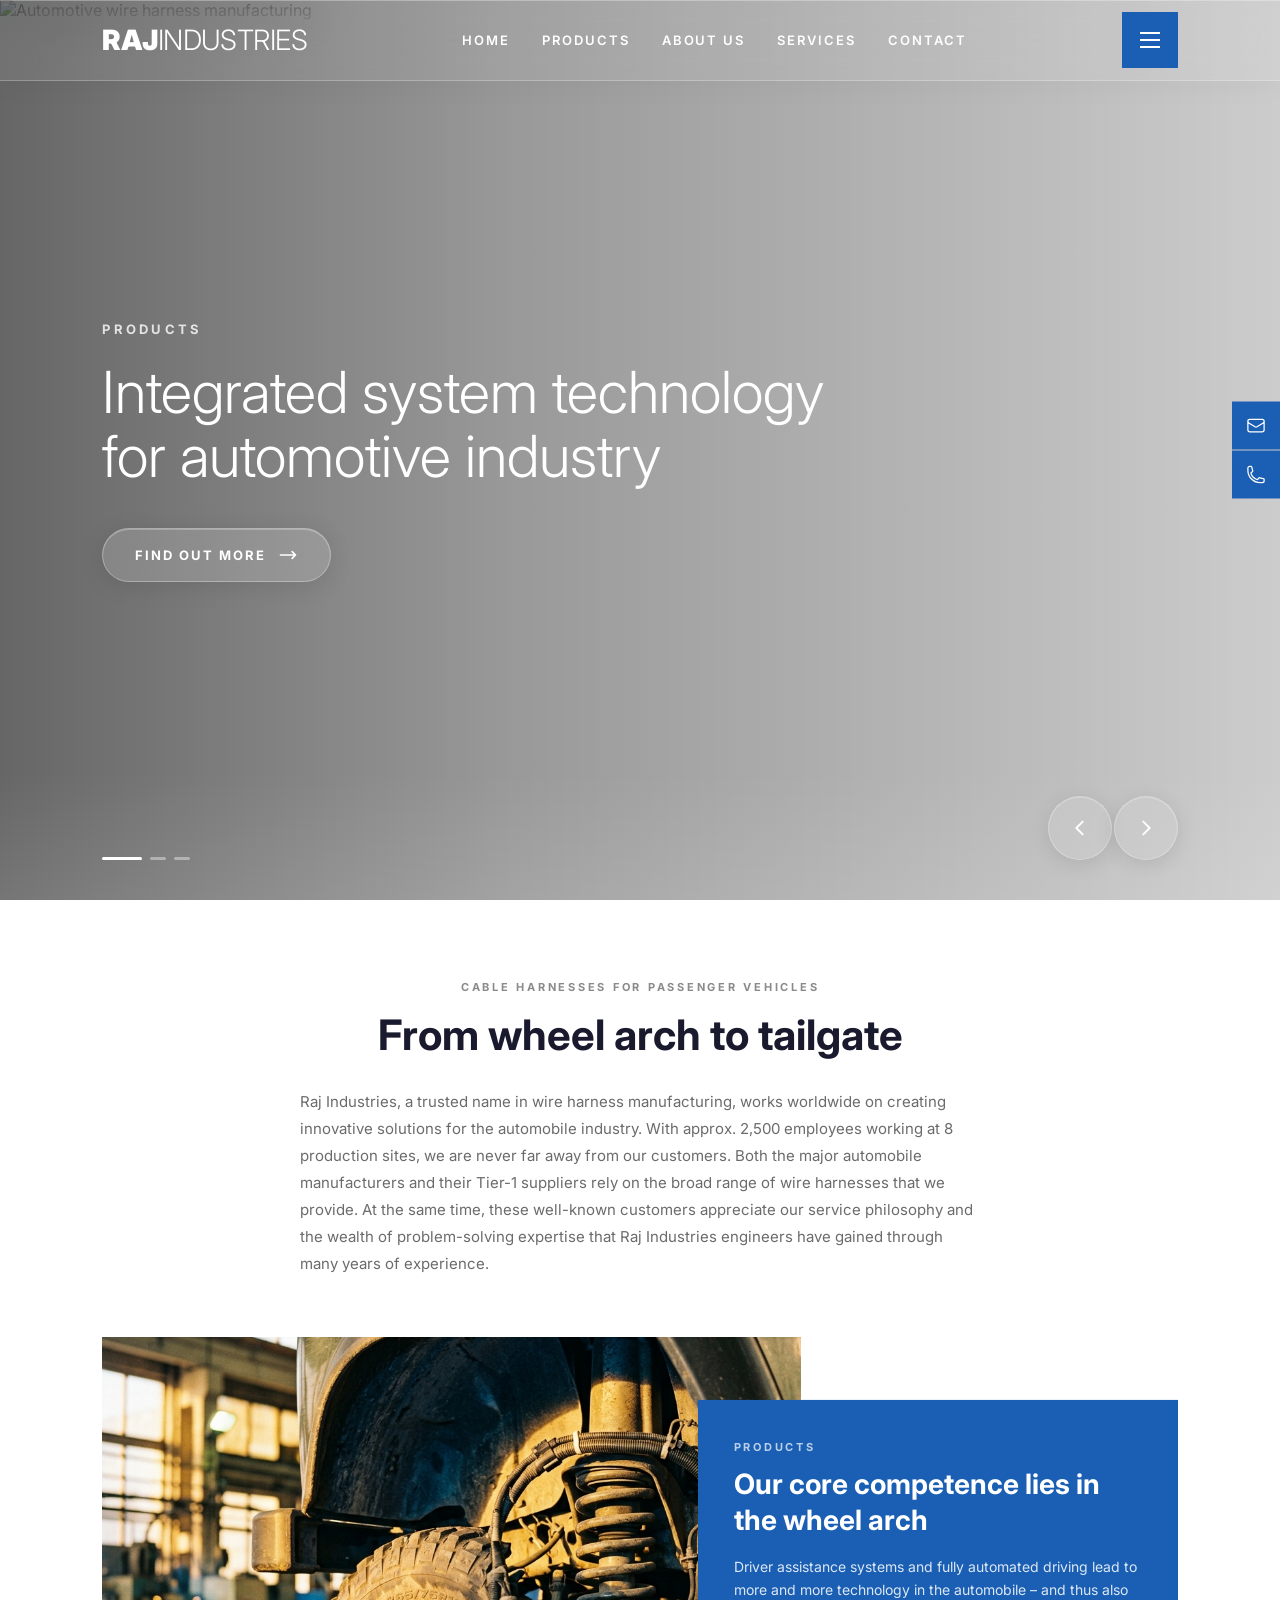
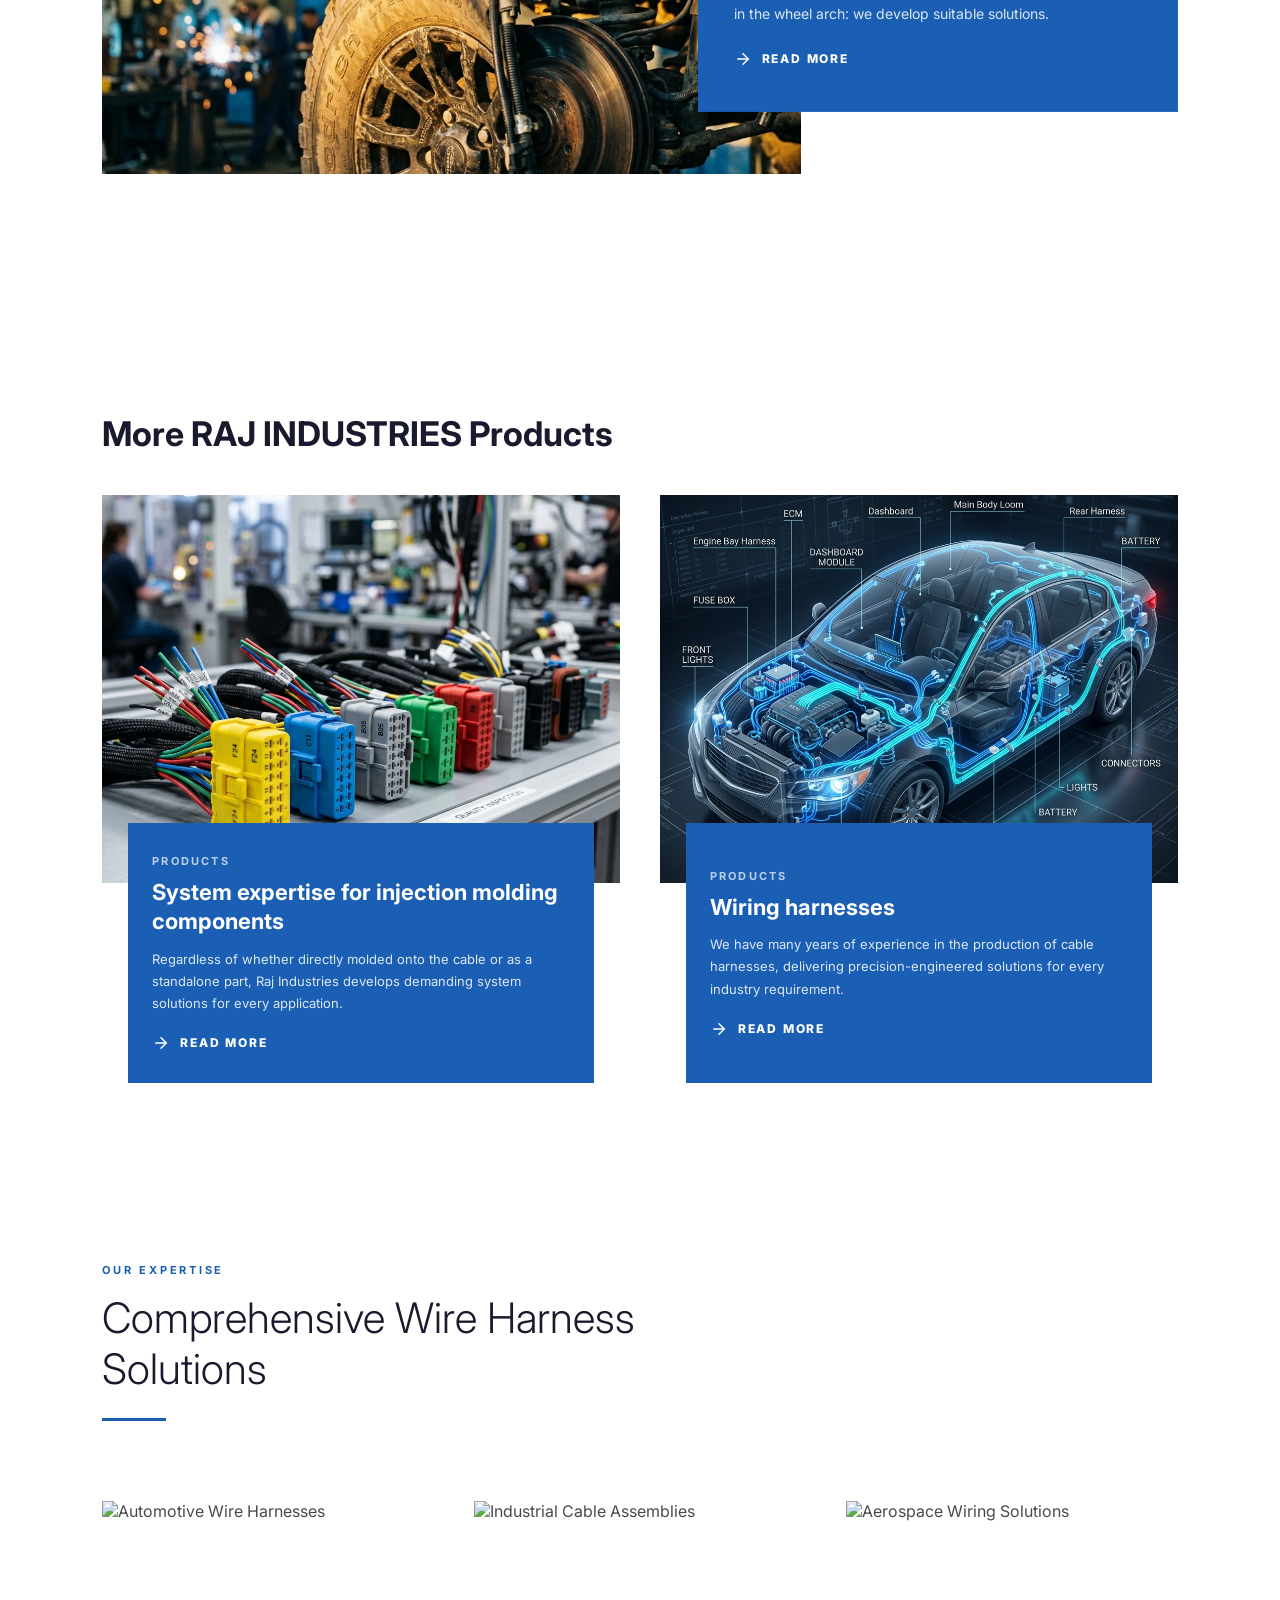
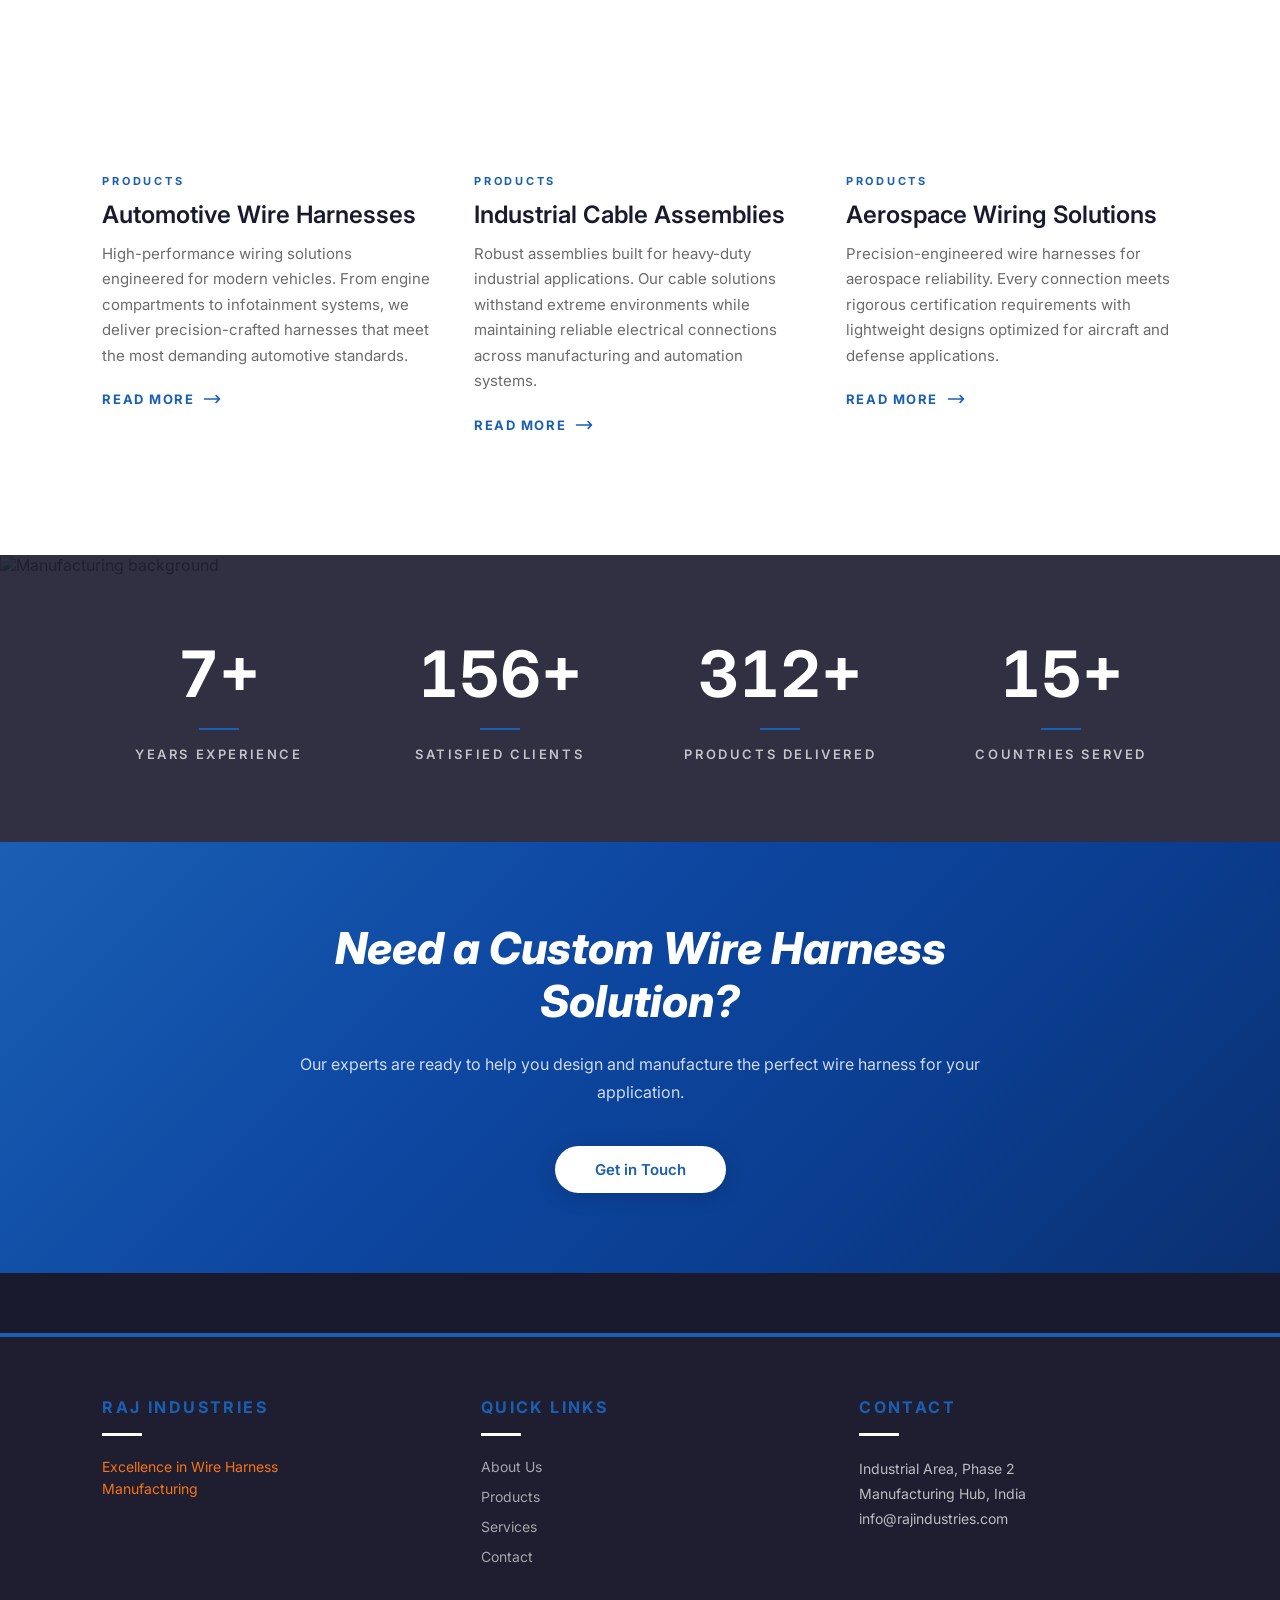
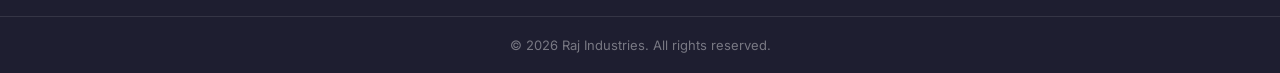
==== index.html @ 7462baf4 "Revert "Updated carousel with infinite scroll fix" This reverts commit 5716b2acd2ffe0949369d0129f53b" ====
<!DOCTYPE html>
<html lang="en">
<head>
    <meta charset="UTF-8">
    <meta name="viewport" content="width=device-width, initial-scale=1.0">
    <meta name="description" content="Raj Industries - Leading manufacturer of premium wire harnesses for automotive, industrial, and aerospace sectors.">
    <title>Raj Industries - Wire Harness Manufacturing Excellence</title>

    <!-- Fonts -->
    <link rel="preconnect" href="https://fonts.googleapis.com">
    <link rel="preconnect" href="https://fonts.gstatic.com" crossorigin>
    <link href="https://fonts.googleapis.com/css2?family=Inter:wght@300;400;500;600;700;800;900&display=swap" rel="stylesheet">

    <!-- CSS -->
    <link rel="stylesheet" href="styles.css">
</head>
<body>

    <!-- ==========================================
         Header
         ========================================== -->
    <header class="site-header" id="site-header">
        <div class="header-inner">
            <!-- Logo -->
            <a href="index.html" class="logo">
                <span class="logo__bold">RAJ</span>
                <span class="logo__light">INDUSTRIES</span>
            </a>

            <!-- Desktop Navigation -->
            <nav class="desktop-nav">
                <a href="home.html">Home</a>
                <a href="products.html">Products</a>
                <a href="about.html">About Us</a>
                <a href="services.html">Services</a>
                <a href="contact.html">Contact</a>
            </nav>

            <!-- Hamburger -->
            <button class="hamburger" id="mobile-menu-toggle" aria-label="Toggle menu">
                <div class="hamburger-lines">
                    <span></span>
                    <span></span>
                    <span></span>
                </div>
            </button>
        </div>

        <!-- Mobile Overlay -->
        <div class="mobile-overlay">
            <nav class="mobile-nav">
                <a href="home.html">Home</a>
                <a href="products.html">Products</a>
                <a href="about.html">About Us</a>
                <a href="services.html">Services</a>
                <a href="contact.html">Contact</a>

                <div class="mobile-contact">
                    <a href="tel:+911234567890">+91 123 456 7890</a>
                    <a href="mailto:info@rajindustries.com">info@rajindustries.com</a>
                </div>
            </nav>
        </div>
    </header>

    <!-- ==========================================
         Hero Carousel
         ========================================== -->
    <section class="hero" id="hero">
        <!-- Slide 1 -->
        <div class="hero-slide active"
             data-category="Products"
             data-headline="Integrated system technology for automotive industry"
             data-cta="Find out more"
             data-href="#products">
            <img src="https://images.unsplash.com/photo-1581092160607-ee22621dd758?auto=format&fit=crop&w=1920&q=80" alt="Automotive wire harness manufacturing">
            <div class="hero-slide__overlay"></div>
        </div>

        <!-- Slide 2 -->
        <div class="hero-slide"
             data-category="About Us"
             data-headline="We develop and produce customized wire harnesses"
             data-cta="Find out more"
             data-href="#about">
            <img src="https://images.unsplash.com/photo-1581091226825-a6a2a5aee158?auto=format&fit=crop&w=1920&q=80" alt="Custom wire harness development">
            <div class="hero-slide__overlay"></div>
        </div>

        <!-- Slide 3 -->
        <div class="hero-slide"
             data-category="Quality"
             data-headline="Excellence in manufacturing and quality assurance"
             data-cta="Find out more"
             data-href="#quality">
            <img src="https://images.unsplash.com/photo-1581092335397-9583eb92d232?auto=format&fit=crop&w=1920&q=80" alt="Quality manufacturing processes">
            <div class="hero-slide__overlay"></div>
        </div>

        <!-- Content (shared, updated by JS) -->
        <div class="hero-content">
            <div class="hero-text">
                <span class="hero-text__category">Products</span>
                <h1 class="hero-text__headline">Integrated system technology for automotive industry</h1>
                <a href="#products" class="hero-text__cta">
                    Find out more
                    <svg fill="none" viewBox="0 0 24 24" stroke="currentColor" stroke-width="2">
                        <path stroke-linecap="round" stroke-linejoin="round" d="M17 8l4 4m0 0l-4 4m4-4H3"/>
                    </svg>
                </a>
            </div>
        </div>

        <!-- Navigation Arrows -->
        <div class="hero-arrows">
            <button class="hero-arrow hero-arrow--prev" aria-label="Previous slide">
                <svg fill="none" viewBox="0 0 24 24" stroke="currentColor" stroke-width="2">
                    <path stroke-linecap="round" stroke-linejoin="round" d="M15 19l-7-7 7-7"/>
                </svg>
            </button>
            <button class="hero-arrow hero-arrow--next" aria-label="Next slide">
                <svg fill="none" viewBox="0 0 24 24" stroke="currentColor" stroke-width="2">
                    <path stroke-linecap="round" stroke-linejoin="round" d="M9 5l7 7-7 7"/>
                </svg>
            </button>
        </div>

        <!-- Indicators -->
        <div class="hero-indicators">
            <button class="hero-indicator active" aria-label="Go to slide 1"></button>
            <button class="hero-indicator" aria-label="Go to slide 2"></button>
            <button class="hero-indicator" aria-label="Go to slide 3"></button>
        </div>

        <div class="hero-bottom-gradient"></div>
    </section>

    <!-- ==========================================
         Cable Harnesses Feature Section
         ========================================== -->
    <section class="cable-feature-section">
        <div class="cable-feature-container">
            <div class="cable-feature-topline">CABLE HARNESSES FOR PASSENGER VEHICLES</div>
            <h2 class="cable-feature-title">From wheel arch to tailgate</h2>
            <p class="cable-feature-desc">
                Raj Industries, a trusted name in wire harness manufacturing, works worldwide on creating innovative solutions 
                for the automobile industry. With approx. 2,500 employees working at 8 production sites, 
                we are never far away from our customers. Both the major automobile manufacturers and 
                their Tier-1 suppliers rely on the broad range of wire harnesses that we provide. At the 
                same time, these well-known customers appreciate our service philosophy and the wealth 
                of problem-solving expertise that Raj Industries engineers have gained through many years of 
                experience.
            </p>
        </div>

        <div class="cable-feature-hero">
            <div class="cable-feature-hero__image">
                <img src="images/wheel_arch_hero.png" alt="Close-up of car wheel arch showing wire harness integration">
            </div>
            <div class="cable-feature-hero__card">
                <span class="cable-feature-hero__label">PRODUCTS</span>
                <h3 class="cable-feature-hero__heading">Our core competence lies in the wheel arch</h3>
                <p class="cable-feature-hero__text">
                    Driver assistance systems and fully automated driving lead to more and more technology in the 
                    automobile – and thus also in the wheel arch: we develop suitable solutions.
                </p>
                <a href="products.html" class="cable-feature-hero__link">
                    <svg width="20" height="20" viewBox="0 0 24 24" fill="none" stroke="currentColor" stroke-width="2" stroke-linecap="round" stroke-linejoin="round">
                        <line x1="5" y1="12" x2="19" y2="12"/>
                        <polyline points="12 5 19 12 12 19"/>
                    </svg>
                    READ MORE
                </a>
            </div>
        </div>
    </section>

    <!-- ==========================================
         More RAJ INDUSTRIES Products
         ========================================== -->
    <section class="more-products-section">
        <div class="more-products-container">
            <h2 class="more-products-title">More RAJ INDUSTRIES Products</h2>
            <div class="more-products-grid">
                <!-- Card 1: Injection Molding -->
                <a href="products.html" class="more-product-card">
                    <div class="more-product-card__image">
                        <img src="images/injection_molding.png" alt="Wire harness connectors and injection molding components">
                    </div>
                    <div class="more-product-card__content">
                        <span class="more-product-card__label">PRODUCTS</span>
                        <h3 class="more-product-card__heading">System expertise for injection molding components</h3>
                        <p class="more-product-card__desc">
                            Regardless of whether directly molded onto the cable or as a standalone part, 
                            Raj Industries develops demanding system solutions for every application.
                        </p>
                        <span class="more-product-card__link">
                            <svg width="20" height="20" viewBox="0 0 24 24" fill="none" stroke="currentColor" stroke-width="2" stroke-linecap="round" stroke-linejoin="round">
                                <line x1="5" y1="12" x2="19" y2="12"/>
                                <polyline points="12 5 19 12 12 19"/>
                            </svg>
                            READ MORE
                        </span>
                    </div>
                </a>

                <!-- Card 2: Wiring Harnesses -->
                <a href="products.html" class="more-product-card">
                    <div class="more-product-card__image">
                        <img src="images/wiring_harness.png" alt="3D wiring harness diagram showing complete vehicle electrical system">
                    </div>
                    <div class="more-product-card__content">
                        <span class="more-product-card__label">PRODUCTS</span>
                        <h3 class="more-product-card__heading">Wiring harnesses</h3>
                        <p class="more-product-card__desc">
                            We have many years of experience in the production of cable harnesses, 
                            delivering precision-engineered solutions for every industry requirement.
                        </p>
                        <span class="more-product-card__link">
                            <svg width="20" height="20" viewBox="0 0 24 24" fill="none" stroke="currentColor" stroke-width="2" stroke-linecap="round" stroke-linejoin="round">
                                <line x1="5" y1="12" x2="19" y2="12"/>
                                <polyline points="12 5 19 12 12 19"/>
                            </svg>
                            READ MORE
                        </span>
                    </div>
                </a>
            </div>
        </div>
    </section>

    <!-- ==========================================
         Product Cards
         ========================================== -->
    <section class="products-home" id="products">
        <div class="products-home__header scroll-animate">
            <span class="products-home__topline">Our Expertise</span>
            <h2 class="products-home__title">Comprehensive Wire Harness Solutions</h2>
            <div class="products-home__underline"></div>
        </div>

        <div class="products-home__grid">
            <!-- Card 1 -->
            <a href="products.html" class="product-home-card" data-delay="150">
                <div class="product-home-card__image">
                    <img src="https://images.unsplash.com/photo-1492144534655-ae79c964c9d7?auto=format&fit=crop&w=800&q=80" alt="Automotive Wire Harnesses">
                </div>
                <div>
                    <span class="product-home-card__category">Products</span>
                    <h3 class="product-home-card__title">Automotive Wire Harnesses</h3>
                    <p class="product-home-card__desc">High-performance wiring solutions engineered for modern vehicles. From engine compartments to infotainment systems, we deliver precision-crafted harnesses that meet the most demanding automotive standards.</p>
                    <span class="product-home-card__link">
                        Read more
                        <svg fill="none" viewBox="0 0 24 24" stroke="currentColor" stroke-width="2">
                            <path stroke-linecap="round" stroke-linejoin="round" d="M17 8l4 4m0 0l-4 4m4-4H3"/>
                        </svg>
                    </span>
                </div>
            </a>

            <!-- Card 2 -->
            <a href="products.html" class="product-home-card" data-delay="300">
                <div class="product-home-card__image">
                    <img src="https://images.unsplash.com/photo-1518770660439-4636190af475?auto=format&fit=crop&w=800&q=80" alt="Industrial Cable Assemblies">
                </div>
                <div>
                    <span class="product-home-card__category">Products</span>
                    <h3 class="product-home-card__title">Industrial Cable Assemblies</h3>
                    <p class="product-home-card__desc">Robust assemblies built for heavy-duty industrial applications. Our cable solutions withstand extreme environments while maintaining reliable electrical connections across manufacturing and automation systems.</p>
                    <span class="product-home-card__link">
                        Read more
                        <svg fill="none" viewBox="0 0 24 24" stroke="currentColor" stroke-width="2">
                            <path stroke-linecap="round" stroke-linejoin="round" d="M17 8l4 4m0 0l-4 4m4-4H3"/>
                        </svg>
                    </span>
                </div>
            </a>

            <!-- Card 3 -->
            <a href="products.html" class="product-home-card" data-delay="450">
                <div class="product-home-card__image">
                    <img src="https://images.unsplash.com/photo-1540962351504-03099e0a754b?auto=format&fit=crop&w=800&q=80" alt="Aerospace Wiring Solutions">
                </div>
                <div>
                    <span class="product-home-card__category">Products</span>
                    <h3 class="product-home-card__title">Aerospace Wiring Solutions</h3>
                    <p class="product-home-card__desc">Precision-engineered wire harnesses for aerospace reliability. Every connection meets rigorous certification requirements with lightweight designs optimized for aircraft and defense applications.</p>
                    <span class="product-home-card__link">
                        Read more
                        <svg fill="none" viewBox="0 0 24 24" stroke="currentColor" stroke-width="2">
                            <path stroke-linecap="round" stroke-linejoin="round" d="M17 8l4 4m0 0l-4 4m4-4H3"/>
                        </svg>
                    </span>
                </div>
            </a>
        </div>
    </section>

    <!-- ==========================================
         Stats Section
         ========================================== -->
    <section class="stats-section">
        <div class="stats-section__bg">
            <img src="https://images.unsplash.com/photo-1565043589221-1a6fd9ae45c7?auto=format&fit=crop&w=1920&q=80" alt="Manufacturing background">
            <div class="stats-section__bg-overlay"></div>
        </div>

        <div class="stats-grid">
            <div class="stat-item" data-delay="0">
                <div class="stat-item__number" data-target="25" data-suffix="+">0</div>
                <div class="stat-item__divider"></div>
                <p class="stat-item__label">Years Experience</p>
            </div>
            <div class="stat-item" data-delay="150">
                <div class="stat-item__number" data-target="500" data-suffix="+">0</div>
                <div class="stat-item__divider"></div>
                <p class="stat-item__label">Satisfied Clients</p>
            </div>
            <div class="stat-item" data-delay="300">
                <div class="stat-item__number" data-target="1000" data-suffix="+">0</div>
                <div class="stat-item__divider"></div>
                <p class="stat-item__label">Products Delivered</p>
            </div>
            <div class="stat-item" data-delay="450">
                <div class="stat-item__number" data-target="50" data-suffix="+">0</div>
                <div class="stat-item__divider"></div>
                <p class="stat-item__label">Countries Served</p>
            </div>
        </div>
    </section>

    <!-- ==========================================
         CTA Section
         ========================================== -->
    <section class="cta-section" id="contact">
        <div class="cta-content scroll-animate">
            <h2 class="cta-content__title">Need a Custom Wire Harness<br>Solution?</h2>
            <p class="cta-content__text">Our experts are ready to help you design and manufacture the perfect wire harness for your application.</p>
            <a href="mailto:info@rajindustries.com" class="cta-content__button">Get in Touch</a>
        </div>
    </section>

    <!-- ==========================================
         Footer
         ========================================== -->
    <footer>
        <div class="footer-top-bar"></div>
        <div class="footer-accent"></div>

        <div class="footer-main">
            <div class="footer-grid">
                <!-- Column 1 -->
                <div>
                    <h3 class="footer-col__title">RAJ INDUSTRIES</h3>
                    <div class="footer-col__underline"></div>
                    <p class="footer-col__tagline">Excellence in Wire Harness<br>Manufacturing</p>
                </div>

                <!-- Column 2 -->
                <div>
                    <h3 class="footer-col__title">QUICK LINKS</h3>
                    <div class="footer-col__underline"></div>
                    <ul class="footer-links">
                        <li><a href="about.html">About Us</a></li>
                        <li><a href="products.html">Products</a></li>
                        <li><a href="services.html">Services</a></li>
                        <li><a href="contact.html">Contact</a></li>
                    </ul>
                </div>

                <!-- Column 3 -->
                <div>
                    <h3 class="footer-col__title">CONTACT</h3>
                    <div class="footer-col__underline"></div>
                    <div class="footer-contact">
                        <p>Industrial Area, Phase 2<br>Manufacturing Hub, India</p>
                        <a href="mailto:info@rajindustries.com">info@rajindustries.com</a>
                    </div>
                </div>
            </div>
        </div>

        <div class="footer-bottom">
            <p>&copy; 2026 Raj Industries. All rights reserved.</p>
        </div>
    </footer>

    <!-- Scroll to Top -->
    <button class="scroll-top-btn" aria-label="Scroll to top">
        <svg width="20" height="20" viewBox="0 0 24 24" fill="none" stroke="currentColor" stroke-width="2.5" stroke-linecap="round" stroke-linejoin="round">
            <polyline points="18 15 12 9 6 15"/>
        </svg>
    </button>

    <!-- Contact Sidebar -->
    <div class="contact-sidebar">
        <a href="mailto:info@rajindustries.com" aria-label="Email us" title="Email us">
            <svg fill="none" viewBox="0 0 24 24" stroke="currentColor" stroke-width="1.5">
                <path stroke-linecap="round" stroke-linejoin="round" d="M21.75 6.75v10.5a2.25 2.25 0 01-2.25 2.25h-15a2.25 2.25 0 01-2.25-2.25V6.75m19.5 0A2.25 2.25 0 0019.5 4.5h-15a2.25 2.25 0 00-2.25 2.25m19.5 0v.243a2.25 2.25 0 01-1.07 1.916l-7.5 4.615a2.25 2.25 0 01-2.36 0L3.32 8.91a2.25 2.25 0 01-1.07-1.916V6.75"/>
            </svg>
        </a>
        <a href="tel:+911234567890" aria-label="Call us" title="Call us">
            <svg fill="none" viewBox="0 0 24 24" stroke="currentColor" stroke-width="1.5">
                <path stroke-linecap="round" stroke-linejoin="round" d="M2.25 6.75c0 8.284 6.716 15 15 15h2.25a2.25 2.25 0 002.25-2.25v-1.372c0-.516-.351-.966-.852-1.091l-4.423-1.106c-.44-.11-.902.055-1.173.417l-.97 1.293c-.282.376-.769.542-1.21.38a12.035 12.035 0 01-7.143-7.143c-.162-.441.004-.928.38-1.21l1.293-.97c.363-.271.527-.734.417-1.173L6.963 3.102a1.125 1.125 0 00-1.091-.852H4.5A2.25 2.25 0 002.25 4.5v2.25z"/>
            </svg>
        </a>
    </div>

    <!-- JavaScript -->
    <script src="main.js"></script>
</body>
</html>
---- styles.css ----
/* ==========================================
   CSS Variables (Design Tokens)
   ========================================== */
:root {
    --color-primary: #1a5fb4;
    --color-primary-dark: #155a9c;
    --color-primary-light: #2563eb;
    --color-accent: #f97316;

    --color-slate-900: #1a1a2e;
    --color-slate-800: #2d2d44;
    --color-slate-700: #3d3d5c;
    --color-slate-600: #4a4a4a;
    --color-slate-500: #6b6b6b;
    --color-slate-400: #8a8a8a;
    --color-slate-300: #b0b0b0;
    --color-slate-200: #d4d4d4;
    --color-slate-100: #f0f0f4;
    --color-slate-50: #f8f8fc;

    --color-footer-bg: #1e1e30;
    --transition: all 0.3s ease;
    --font-family: 'Inter', sans-serif;
}

/* ==========================================
   Reset & Base
   ========================================== */
*,
*::before,
*::after {
    margin: 0;
    padding: 0;
    box-sizing: border-box;
}

html {
    scroll-behavior: smooth;
    overflow-x: hidden;
}

body {
    font-family: var(--font-family);
    color: var(--color-slate-600);
    background: #ffffff;
    -webkit-font-smoothing: antialiased;
    -moz-osx-font-smoothing: grayscale;
    overflow-x: hidden;
}

a {
    text-decoration: none;
    color: inherit;
}

img {
    max-width: 100%;
    display: block;
}

ul {
    list-style: none;
}

*:focus {
    outline: none;
}
*:focus-visible {
    outline: 2px solid var(--color-primary);
    outline-offset: 2px;
}

/* Custom scrollbar */
::-webkit-scrollbar { width: 8px; }
::-webkit-scrollbar-track { background: #f1f1f1; }
::-webkit-scrollbar-thumb { background: var(--color-slate-400); border-radius: 4px; }
::-webkit-scrollbar-thumb:hover { background: var(--color-primary); }

/* ==========================================
   Animations
   ========================================== */
@keyframes fadeInUp {
    from { opacity: 0; transform: translateY(30px); }
    to { opacity: 1; transform: translateY(0); }
}

@keyframes fadeIn {
    from { opacity: 0; }
    to { opacity: 1; }
}

@keyframes slideInRight {
    from { opacity: 0; transform: translateX(40px); }
    to { opacity: 1; transform: translateX(0); }
}

@keyframes countUp {
    from { opacity: 0; transform: scale(0.5); }
    to { opacity: 1; transform: scale(1); }
}

@keyframes heroSlideIn {
    from { opacity: 0; transform: scale(1.05); }
    to { opacity: 1; transform: scale(1); }
}

.animate-fade-in-up {
    animation: fadeInUp 0.8s ease-out forwards;
}

.animate-fade-in {
    animation: fadeIn 0.6s ease-out forwards;
}

.animate-slide-in-right {
    animation: slideInRight 0.6s ease-out forwards;
}

.animate-hero {
    animation: heroSlideIn 1.2s ease-out forwards;
}

/* Scroll-triggered: hidden by default */
.scroll-animate {
    opacity: 0;
    transform: translateY(30px);
    transition: opacity 0.7s ease-out, transform 0.7s ease-out;
}
.scroll-animate.visible {
    opacity: 1;
    transform: translateY(0);
}

.scroll-animate-right {
    opacity: 0;
    transform: translateX(40px);
    transition: opacity 0.7s ease-out, transform 0.7s ease-out;
}
.scroll-animate-right.visible {
    opacity: 1;
    transform: translateX(0);
}

/* ==========================================
   Header
   ========================================== */
.site-header {
    position: fixed;
    top: 0;
    left: 0;
    right: 0;
    z-index: 100;
    transition: all 0.5s ease;
    background: rgba(255, 255, 255, 0.08);
    backdrop-filter: blur(24px) saturate(180%);
    -webkit-backdrop-filter: blur(24px) saturate(180%);
    border-bottom: 1px solid rgba(255, 255, 255, 0.25);
    box-shadow: 0 4px 30px rgba(0, 0, 0, 0.04), inset 0 1px 0 rgba(255, 255, 255, 0.3);
}

.site-header.scrolled {
    background: rgba(255, 255, 255, 0.45);
    backdrop-filter: blur(28px) saturate(200%);
    -webkit-backdrop-filter: blur(28px) saturate(200%);
    box-shadow: 0 8px 32px rgba(0, 0, 0, 0.08), inset 0 1px 0 rgba(255, 255, 255, 0.5);
    border-bottom: 1px solid rgba(255, 255, 255, 0.4);
}

.header-inner {
    display: flex;
    align-items: center;
    justify-content: space-between;
    height: 80px;
    padding: 0 8%;
}

/* Logo */
.logo {
    position: relative;
    z-index: 110;
    display: flex;
    align-items: center;
    text-decoration: none;
}

.logo__bold {
    font-size: 28px;
    font-weight: 900;
    letter-spacing: -0.02em;
    color: #ffffff;
    transition: color 0.5s ease;
}

.logo__light {
    font-size: 28px;
    font-weight: 300;
    letter-spacing: -0.02em;
    color: #ffffff;
    transition: color 0.5s ease;
}

.site-header.scrolled .logo__bold {
    color: var(--color-slate-900);
}

.site-header.scrolled .logo__light {
    color: var(--color-primary);
}

/* Desktop Nav */
.desktop-nav {
    display: none;
    align-items: center;
    gap: 32px;
}

.desktop-nav a {
    font-size: 13px;
    font-weight: 600;
    text-transform: uppercase;
    letter-spacing: 0.15em;
    color: #ffffff;
    transition: color 0.3s ease;
    position: relative;
}

.desktop-nav a::after {
    content: '';
    position: absolute;
    bottom: -4px;
    left: 0;
    width: 0;
    height: 2px;
    background: var(--color-primary);
    transition: width 0.3s ease;
}

.desktop-nav a:hover {
    color: var(--color-primary);
}

.desktop-nav a:hover::after {
    width: 100%;
}

.site-header.scrolled .desktop-nav a {
    color: var(--color-slate-700);
}

.site-header.scrolled .desktop-nav a:hover {
    color: var(--color-primary);
}

/* Hamburger */
.hamburger {
    position: relative;
    z-index: 110;
    width: 56px;
    height: 56px;
    background: var(--color-primary);
    border: none;
    display: flex;
    align-items: center;
    justify-content: center;
    cursor: pointer;
    transition: transform 0.3s ease;
}

.hamburger:hover {
    transform: scale(1.05);
}

.hamburger-lines {
    display: flex;
    flex-direction: column;
    gap: 5px;
    align-items: center;
}

.hamburger-lines span {
    display: block;
    width: 20px;
    height: 2px;
    background: #ffffff;
    transition: all 0.3s ease;
    transform-origin: center;
}

.hamburger.active .hamburger-lines span:nth-child(1) {
    transform: rotate(45deg) translate(5px, 5px);
}

.hamburger.active .hamburger-lines span:nth-child(2) {
    opacity: 0;
    transform: scale(0);
}

.hamburger.active .hamburger-lines span:nth-child(3) {
    transform: rotate(-45deg) translate(5px, -5px);
}

/* Mobile Overlay */
.mobile-overlay {
    position: fixed;
    inset: 0;
    background: rgba(26, 26, 46, 0.98);
    z-index: 105;
    display: flex;
    align-items: center;
    justify-content: center;
    opacity: 0;
    visibility: hidden;
    transition: all 0.5s ease;
}

.mobile-overlay.active {
    opacity: 1;
    visibility: visible;
}

.mobile-nav {
    display: flex;
    flex-direction: column;
    align-items: center;
    gap: 24px;
}

.mobile-nav a {
    font-size: 32px;
    font-weight: 300;
    color: #ffffff;
    transition: all 0.5s ease;
    opacity: 0;
    transform: translateY(20px);
}

.mobile-overlay.active .mobile-nav a {
    opacity: 1;
    transform: translateY(0);
}

.mobile-nav a:nth-child(1) { transition-delay: 0.1s; }
.mobile-nav a:nth-child(2) { transition-delay: 0.2s; }
.mobile-nav a:nth-child(3) { transition-delay: 0.3s; }
.mobile-nav a:nth-child(4) { transition-delay: 0.4s; }

.mobile-nav a:hover {
    color: var(--color-primary);
}

.mobile-contact {
    margin-top: 32px;
    padding-top: 32px;
    border-top: 1px solid rgba(255, 255, 255, 0.1);
    display: flex;
    flex-direction: column;
    align-items: center;
    gap: 12px;
    opacity: 0;
    transform: translateY(20px);
    transition: all 0.5s ease 0.5s;
}

.mobile-overlay.active .mobile-contact {
    opacity: 1;
    transform: translateY(0);
}

.mobile-contact a {
    color: rgba(255, 255, 255, 0.6);
    font-size: 14px;
    letter-spacing: 0.05em;
    transition: color 0.3s ease;
}

.mobile-contact a:hover {
    color: var(--color-primary);
}

/* ==========================================
   Hero Carousel
   ========================================== */
.hero {
    position: relative;
    width: 100%;
    height: 100vh;
    overflow: hidden;
}

.hero-slide {
    position: absolute;
    inset: 0;
    opacity: 0;
    transform: scale(1.05);
    transition: opacity 1s ease-in-out, transform 1s ease-in-out;
}

.hero-slide.active {
    opacity: 1;
    transform: scale(1);
}

.hero-slide img {
    width: 100%;
    height: 100%;
    object-fit: cover;
}

.hero-slide__overlay {
    position: absolute;
    inset: 0;
    background: linear-gradient(to right, rgba(0,0,0,0.6) 0%, rgba(0,0,0,0.4) 40%, rgba(0,0,0,0.2) 100%);
}

.hero-content {
    position: relative;
    z-index: 10;
    height: 100%;
    display: flex;
    align-items: center;
    padding: 0 8%;
}

.hero-text {
    max-width: 750px;
    transition: opacity 0.7s ease, transform 0.7s ease;
}

.hero-text.transitioning {
    opacity: 0;
    transform: translateY(24px);
}

.hero-text__category {
    display: inline-block;
    font-size: 13px;
    font-weight: 700;
    text-transform: uppercase;
    letter-spacing: 0.25em;
    color: rgba(255, 255, 255, 0.8);
    margin-bottom: 24px;
}

.hero-text__headline {
    font-size: clamp(36px, 5vw, 58px);
    font-weight: 300;
    color: #ffffff;
    line-height: 1.1;
    margin-bottom: 40px;
}

.hero-text__cta {
    display: inline-flex;
    align-items: center;
    gap: 12px;
    background: rgba(255, 255, 255, 0.15);
    backdrop-filter: blur(20px) saturate(180%);
    -webkit-backdrop-filter: blur(20px) saturate(180%);
    color: #ffffff;
    padding: 16px 32px;
    font-size: 13px;
    font-weight: 700;
    text-transform: uppercase;
    letter-spacing: 0.15em;
    border: 1px solid rgba(255, 255, 255, 0.3);
    border-radius: 50px;
    box-shadow: 0 4px 24px rgba(0, 0, 0, 0.1), inset 0 1px 0 rgba(255, 255, 255, 0.25);
    transition: all 0.4s ease;
}

.hero-text__cta:hover {
    background: rgba(26, 95, 180, 0.35);
    border-color: rgba(26, 95, 180, 0.5);
    box-shadow: 0 8px 32px rgba(26, 95, 180, 0.25), inset 0 1px 0 rgba(255, 255, 255, 0.3);
    transform: translateY(-2px);
    color: #ffffff;
}

.hero-text__cta svg {
    width: 20px;
    height: 20px;
    transition: transform 0.3s ease;
}

.hero-text__cta:hover svg {
    transform: translateX(4px);
}

/* Hero Arrows */
.hero-arrows {
    position: absolute;
    bottom: 40px;
    right: 8%;
    z-index: 20;
    display: flex;
    gap: 2px;
}

.hero-arrow {
    width: 56px;
    height: 56px;
    background: rgba(255, 255, 255, 0.1);
    backdrop-filter: blur(20px) saturate(180%);
    -webkit-backdrop-filter: blur(20px) saturate(180%);
    border: 1px solid rgba(255, 255, 255, 0.25);
    border-radius: 50%;
    display: flex;
    align-items: center;
    justify-content: center;
    cursor: pointer;
    transition: all 0.4s ease;
    box-shadow: 0 4px 20px rgba(0, 0, 0, 0.1), inset 0 1px 0 rgba(255, 255, 255, 0.2);
}

.hero-arrow:hover {
    background: rgba(26, 95, 180, 0.35);
    border-color: rgba(26, 95, 180, 0.5);
    box-shadow: 0 8px 28px rgba(26, 95, 180, 0.25), inset 0 1px 0 rgba(255, 255, 255, 0.3);
    transform: scale(1.08);
}

.hero-arrow svg {
    width: 22px;
    height: 22px;
    color: #ffffff;
}

/* Hero Indicators */
.hero-indicators {
    position: absolute;
    bottom: 40px;
    left: 8%;
    z-index: 20;
    display: flex;
    gap: 8px;
}

.hero-indicator {
    height: 3px;
    border-radius: 999px;
    border: none;
    cursor: pointer;
    transition: all 0.5s ease;
    background: rgba(255, 255, 255, 0.4);
    width: 16px;
}

.hero-indicator.active {
    background: #ffffff;
    width: 40px;
}

.hero-indicator:hover {
    background: rgba(255, 255, 255, 0.6);
}

/* Hero bottom gradient */
.hero-bottom-gradient {
    position: absolute;
    bottom: 0;
    left: 0;
    right: 0;
    height: 128px;
    background: linear-gradient(to top, rgba(255,255,255,0.1), transparent);
    z-index: 10;
    pointer-events: none;
}

/* ==========================================
   Product Cards (Home page)
   ========================================== */
.products-home {
    padding: 80px 8% 120px;
    background: #ffffff;
}

.products-home__header {
    margin-bottom: 80px;
}

.products-home__topline {
    font-size: 11px;
    font-weight: 700;
    text-transform: uppercase;
    letter-spacing: 0.25em;
    color: var(--color-primary);
    margin-bottom: 16px;
    display: block;
}

.products-home__title {
    font-size: clamp(28px, 4vw, 42px);
    font-weight: 300;
    color: var(--color-slate-900);
    line-height: 1.2;
    max-width: 600px;
}

.products-home__underline {
    width: 64px;
    height: 3px;
    background: var(--color-primary);
    margin-top: 24px;
}

.products-home__grid {
    display: grid;
    grid-template-columns: 1fr;
    gap: 40px;
}

.product-home-card {
    display: block;
    transition: opacity 0.7s ease, transform 0.7s ease;
    opacity: 0;
    transform: translateY(48px);
}

.product-home-card.visible {
    opacity: 1;
    transform: translateY(0);
}

.product-home-card__image {
    position: relative;
    overflow: hidden;
    margin-bottom: 24px;
    aspect-ratio: 4 / 3;
}

.product-home-card__image img {
    width: 100%;
    height: 100%;
    object-fit: cover;
    transition: transform 0.7s ease;
}

.product-home-card:hover .product-home-card__image img {
    transform: scale(1.1);
}

.product-home-card__image::after {
    content: '';
    position: absolute;
    inset: 0;
    background: rgba(26, 95, 180, 0);
    transition: background 0.5s ease;
}

.product-home-card:hover .product-home-card__image::after {
    background: rgba(26, 95, 180, 0.1);
}

.product-home-card__category {
    font-size: 11px;
    font-weight: 700;
    text-transform: uppercase;
    letter-spacing: 0.25em;
    color: var(--color-primary);
    margin-bottom: 12px;
    display: block;
}

.product-home-card__title {
    font-size: clamp(18px, 2vw, 24px);
    font-weight: 600;
    color: var(--color-slate-900);
    margin-bottom: 12px;
    transition: color 0.3s ease;
}

.product-home-card:hover .product-home-card__title {
    color: var(--color-primary);
}

.product-home-card__desc {
    font-size: 15px;
    color: var(--color-slate-500);
    line-height: 1.7;
    margin-bottom: 20px;
}

.product-home-card__link {
    display: inline-flex;
    align-items: center;
    gap: 8px;
    font-size: 13px;
    font-weight: 700;
    text-transform: uppercase;
    letter-spacing: 0.12em;
    color: var(--color-primary);
}

.product-home-card__link svg {
    width: 20px;
    height: 20px;
    transition: transform 0.3s ease;
}

.product-home-card:hover .product-home-card__link svg {
    transform: translateX(8px);
}

/* ==========================================
   Stats Section
   ========================================== */
.stats-section {
    position: relative;
    padding: 80px 8%;
    overflow: hidden;
}

.stats-section__bg {
    position: absolute;
    inset: 0;
}

.stats-section__bg img {
    width: 100%;
    height: 100%;
    object-fit: cover;
}

.stats-section__bg-overlay {
    position: absolute;
    inset: 0;
    background: rgba(26, 26, 46, 0.9);
}

.stats-grid {
    position: relative;
    z-index: 10;
    display: grid;
    grid-template-columns: repeat(2, 1fr);
    gap: 32px;
    text-align: center;
}

.stat-item {
    opacity: 0;
    transform: translateY(30px);
    transition: opacity 0.7s ease, transform 0.7s ease;
}

.stat-item.visible {
    opacity: 1;
    transform: translateY(0);
}

.stat-item__number {
    font-size: clamp(40px, 5vw, 72px);
    font-weight: 700;
    color: #ffffff;
    font-variant-numeric: tabular-nums;
}

.stat-item__divider {
    width: 40px;
    height: 2px;
    background: var(--color-primary);
    margin: 16px auto;
}

.stat-item__label {
    font-size: 13px;
    font-weight: 600;
    text-transform: uppercase;
    letter-spacing: 0.2em;
    color: rgba(255, 255, 255, 0.7);
}

/* ==========================================
   CTA Section
   ========================================== */
.cta-section {
    background: linear-gradient(135deg, #1a5fb4 0%, #0d47a1 40%, #0a3d8f 70%, #0b3070 100%);
    padding: 80px 40px;
    text-align: center;
    position: relative;
    overflow: hidden;
}

.cta-content {
    max-width: 700px;
    margin: 0 auto;
}

.cta-content__title {
    font-size: clamp(28px, 4vw, 44px);
    font-weight: 800;
    font-style: italic;
    color: #ffffff;
    line-height: 1.2;
    margin-bottom: 24px;
}

.cta-content__text {
    font-size: 16px;
    color: rgba(255, 255, 255, 0.8);
    line-height: 1.7;
    margin-bottom: 40px;
}

.cta-content__button {
    display: inline-block;
    padding: 14px 40px;
    background: #ffffff;
    color: var(--color-primary);
    font-size: 15px;
    font-weight: 600;
    border-radius: 50px;
    transition: all 0.3s ease;
    box-shadow: 0 4px 20px rgba(0, 0, 0, 0.15);
}

.cta-content__button:hover {
    transform: translateY(-2px);
    box-shadow: 0 8px 30px rgba(0, 0, 0, 0.2);
}

/* ==========================================
   Footer
   ========================================== */
.footer-top-bar {
    background-color: var(--color-slate-900);
    height: 60px;
}

.footer-accent {
    background-color: var(--color-primary);
    height: 4px;
}

.footer-main {
    background-color: var(--color-footer-bg);
    color: #ffffff;
    padding: 60px 8% 40px;
}

.footer-grid {
    display: grid;
    grid-template-columns: 1fr;
    gap: 40px;
    max-width: 1200px;
    margin: 0 auto;
}

.footer-col__title {
    font-size: 16px;
    font-weight: 700;
    letter-spacing: 0.15em;
    text-transform: uppercase;
    color: var(--color-primary);
    margin-bottom: 16px;
}

.footer-col__underline {
    width: 40px;
    height: 3px;
    background: #ffffff;
    margin-bottom: 20px;
}

.footer-col__tagline {
    font-size: 14px;
    color: var(--color-accent);
    line-height: 1.6;
}

.footer-links li {
    margin-bottom: 10px;
}

.footer-links a {
    font-size: 14px;
    color: rgba(255, 255, 255, 0.6);
    transition: all 0.3s ease;
}

.footer-links a:hover {
    color: #ffffff;
    padding-left: 5px;
}

.footer-contact p {
    font-size: 14px;
    color: rgba(255, 255, 255, 0.7);
    line-height: 1.8;
}

.footer-contact a {
    font-size: 14px;
    color: rgba(255, 255, 255, 0.7);
    display: block;
    margin-top: 4px;
    transition: color 0.3s ease;
}

.footer-contact a:hover {
    color: #ffffff;
}

.footer-bottom {
    background-color: var(--color-footer-bg);
    border-top: 1px solid rgba(255, 255, 255, 0.1);
    padding: 20px 8%;
    text-align: center;
}

.footer-bottom p {
    font-size: 13px;
    color: rgba(255, 255, 255, 0.4);
    max-width: 1200px;
    margin: 0 auto;
}

/* Scroll to top */
.scroll-top-btn {
    position: fixed;
    bottom: 30px;
    right: 30px;
    width: 48px;
    height: 48px;
    border-radius: 50%;
    background: var(--color-primary);
    color: #ffffff;
    border: none;
    cursor: pointer;
    display: flex;
    align-items: center;
    justify-content: center;
    box-shadow: 0 4px 15px rgba(26, 95, 180, 0.4);
    transition: all 0.3s ease;
    opacity: 0;
    pointer-events: none;
    transform: translateY(20px);
    z-index: 100;
}

.scroll-top-btn.visible {
    opacity: 1;
    pointer-events: auto;
    transform: translateY(0);
}

.scroll-top-btn:hover {
    background: var(--color-primary-dark);
    transform: translateY(-3px);
}

/* ==========================================
   Contact Sidebar
   ========================================== */
.contact-sidebar {
    position: fixed;
    right: 0;
    top: 50%;
    transform: translateY(-50%);
    z-index: 90;
    display: none;
    flex-direction: column;
}

.contact-sidebar a {
    display: flex;
    align-items: center;
    justify-content: center;
    width: 48px;
    height: 48px;
    background: var(--color-primary);
    transition: all 0.3s ease;
}

.contact-sidebar a + a {
    margin-top: 1px;
}

.contact-sidebar a:hover {
    background: var(--color-primary-dark);
    width: 56px;
    height: 56px;
}

.contact-sidebar svg {
    width: 20px;
    height: 20px;
    color: #ffffff;
}

/* ==========================================
   Page Header (Products & About)
   ========================================== */
.page-header {
    padding-top: 160px;
    padding-bottom: 64px;
    text-align: center;
    background: #ffffff;
    border-bottom: 1px solid #f0f0f4;
}

.page-header__title {
    font-size: clamp(32px, 5vw, 48px);
    font-weight: 700;
    color: var(--color-slate-900);
    margin-bottom: 16px;
}

.page-header__subtitle {
    font-size: clamp(16px, 2vw, 20px);
    color: var(--color-slate-500);
    font-weight: 300;
    letter-spacing: 0.03em;
}

/* ==========================================
   Products Grid (Products page)
   ========================================== */
.products-section {
    padding: 96px 0;
    background: #f9fafb;
}

.products-section .container {
    max-width: 1280px;
    margin: 0 auto;
    padding: 0 20px;
}

.products-grid {
    display: grid;
    grid-template-columns: 1fr;
    gap: 32px;
}

.product-card {
    background: #ffffff;
    border-radius: 8px;
    border: 1px solid var(--color-slate-200);
    overflow: hidden;
    transition: all 0.3s ease;
    display: flex;
    flex-direction: column;
}

.product-card:hover {
    transform: translateY(-8px);
    box-shadow: 0 20px 40px rgba(0, 0, 0, 0.08);
    border-color: var(--color-primary);
}

.product-card__image {
    width: 100%;
    height: 240px;
    overflow: hidden;
    background: #f0f0f4;
}

.product-card__image img {
    width: 100%;
    height: 100%;
    object-fit: cover;
    transition: transform 0.8s ease-out;
}

.product-card:hover .product-card__image img {
    transform: scale(1.1);
}

.product-card__content {
    padding: 32px;
    display: flex;
    flex-direction: column;
    flex: 1;
}

.product-card__content h3 {
    font-size: 22px;
    font-weight: 700;
    color: var(--color-slate-800);
    margin-bottom: 12px;
    letter-spacing: -0.02em;
}

.product-card__content p {
    font-size: 15px;
    color: var(--color-slate-500);
    line-height: 1.7;
    margin-bottom: 24px;
    font-weight: 300;
}

.product-card__features {
    display: flex;
    flex-direction: column;
    gap: 8px;
    margin-top: auto;
}

.product-card__features li {
    display: flex;
    align-items: flex-start;
    gap: 8px;
    font-size: 14px;
    color: var(--color-slate-600);
    line-height: 1.6;
}

.product-card__features li::before {
    content: '';
    display: block;
    width: 6px;
    height: 6px;
    border-radius: 50%;
    background: var(--color-primary);
    flex-shrink: 0;
    margin-top: 7px;
}

/* ==========================================
   About Page
   ========================================== */

/* Hero Banner */
.about-hero {
    position: relative;
    height: 400px;
    display: flex;
    align-items: center;
    justify-content: center;
    text-align: center;
    overflow: hidden;
}

.about-hero__bg {
    position: absolute;
    inset: 0;
    background-image: url('https://images.unsplash.com/photo-1558618666-fcd25c85f82e?auto=format&fit=crop&w=1920&q=80');
    background-size: cover;
    background-position: center;
}

.about-hero__overlay {
    position: absolute;
    inset: 0;
    background: linear-gradient(135deg, rgba(26, 95, 180, 0.75) 0%, rgba(10, 30, 60, 0.8) 100%);
}

.about-hero__content {
    position: relative;
    z-index: 10;
}

.about-hero__title {
    font-size: clamp(32px, 5vw, 56px);
    font-weight: 800;
    color: #ffffff;
    margin-bottom: 16px;
    letter-spacing: -0.02em;
}

.about-hero__sub {
    font-size: clamp(14px, 1.5vw, 18px);
    color: rgba(255, 255, 255, 0.85);
    font-weight: 400;
    letter-spacing: 0.02em;
}

/* Our Story */
.about-story {
    padding: 80px 8% 60px;
    background: #ffffff;
}

.about-story__grid {
    display: grid;
    grid-template-columns: 1fr;
    gap: 48px;
    align-items: start;
}

.about-story__title {
    font-size: clamp(28px, 3.5vw, 40px);
    font-weight: 700;
    color: var(--color-primary);
    margin-bottom: 24px;
}

.about-story__text p {
    font-size: 16px;
    color: var(--color-slate-600);
    line-height: 1.8;
    margin-bottom: 20px;
}

.about-story__image img {
    width: 100%;
    height: 420px;
    object-fit: cover;
    border-radius: 12px;
}

/* Core Values */
.about-values {
    padding: 60px 8% 80px;
    background: #f8f9fa;
}

.about-values__title {
    font-size: clamp(28px, 3.5vw, 40px);
    font-weight: 700;
    color: var(--color-primary);
    text-align: center;
    margin-bottom: 50px;
}

.values-grid {
    display: grid;
    grid-template-columns: 1fr;
    gap: 32px;
}

.value-card {
    background: #ffffff;
    border: 2px solid #d0e3f7;
    border-radius: 16px;
    padding: 32px 24px;
    opacity: 0;
    transform: translateY(48px);
    transition: opacity 0.7s ease, transform 0.7s ease;
}

.value-card.visible {
    opacity: 1;
    transform: translateY(0);
}

.value-card__icon {
    color: var(--color-primary);
    margin-bottom: 16px;
}

.value-card__icon svg {
    width: 32px;
    height: 32px;
}

.value-card__title {
    font-size: 18px;
    font-weight: 700;
    color: var(--color-primary);
    margin-bottom: 12px;
}

.value-card__desc {
    font-size: 14px;
    color: #555;
    line-height: 1.7;
}

/* Quality Section */
.about-quality {
    padding: 80px 8%;
    background: #ffffff;
}

.about-quality__grid {
    display: grid;
    grid-template-columns: 1fr;
    gap: 48px;
    align-items: center;
}

.about-quality__image img {
    width: 100%;
    height: 400px;
    object-fit: cover;
    border-radius: 12px;
}

.about-quality__topline {
    font-size: 11px;
    font-weight: 700;
    text-transform: uppercase;
    letter-spacing: 0.25em;
    color: var(--color-primary);
    margin-bottom: 16px;
    display: block;
}

.about-quality__title {
    font-size: clamp(24px, 3vw, 38px);
    font-weight: 300;
    color: var(--color-slate-900);
    line-height: 1.3;
    margin-bottom: 24px;
}

.about-quality__underline {
    width: 64px;
    height: 3px;
    background: var(--color-primary);
    margin-bottom: 32px;
}

.about-quality__text {
    font-size: 17px;
    color: var(--color-slate-500);
    line-height: 1.8;
    margin-bottom: 24px;
}

.about-quality__certs {
    display: flex;
    flex-wrap: wrap;
    gap: 16px;
    margin-top: 24px;
}

.about-quality__cert {
    padding: 8px 16px;
    background: var(--color-slate-50);
    border: 1px solid var(--color-slate-200);
    font-size: 12px;
    font-weight: 600;
    text-transform: uppercase;
    letter-spacing: 0.08em;
    color: var(--color-slate-600);
}

/* ==========================================
   Services Page
   ========================================== */
.services-section {
    padding: 80px 0 100px;
    background: #f9fafb;
}

.services-container {
    max-width: 1280px;
    margin: 0 auto;
    padding: 0 20px;
}

.services-grid {
    display: grid;
    grid-template-columns: 1fr;
    gap: 32px;
}

.service-card {
    position: relative;
    background: #ffffff;
    border: 1px solid #e8edf3;
    border-radius: 16px;
    padding: 40px 32px 36px;
    transition: all 0.4s ease;
    overflow: hidden;
}

.service-card::before {
    content: '';
    position: absolute;
    top: 0;
    left: 0;
    width: 100%;
    height: 4px;
    background: linear-gradient(90deg, var(--color-primary), var(--color-primary-light));
    transform: scaleX(0);
    transform-origin: left;
    transition: transform 0.4s ease;
}

.service-card:hover {
    transform: translateY(-6px);
    box-shadow: 0 20px 50px rgba(0, 0, 0, 0.08);
    border-color: transparent;
}

.service-card:hover::before {
    transform: scaleX(1);
}

.service-card__icon {
    width: 60px;
    height: 60px;
    border-radius: 14px;
    background: linear-gradient(135deg, var(--color-primary), var(--color-primary-light));
    display: flex;
    align-items: center;
    justify-content: center;
    margin-bottom: 20px;
    transition: transform 0.3s ease;
}

.service-card:hover .service-card__icon {
    transform: scale(1.08);
}

.service-card__icon i {
    font-size: 24px;
    color: #ffffff;
}

.service-card__number {
    position: absolute;
    top: 24px;
    right: 28px;
    font-size: 48px;
    font-weight: 800;
    color: rgba(26, 95, 180, 0.06);
    line-height: 1;
    user-select: none;
    pointer-events: none;
}

.service-card__title {
    font-size: 20px;
    font-weight: 700;
    color: var(--color-slate-900);
    margin-bottom: 12px;
    letter-spacing: -0.01em;
}

.service-card__desc {
    font-size: 15px;
    color: var(--color-slate-500);
    line-height: 1.7;
    margin-bottom: 20px;
    font-weight: 300;
}

.service-card__features {
    display: flex;
    flex-direction: column;
    gap: 8px;
}

.service-card__features li {
    display: flex;
    align-items: flex-start;
    gap: 10px;
    font-size: 14px;
    color: var(--color-slate-600);
    line-height: 1.6;
}

.service-card__features li::before {
    content: '';
    display: block;
    width: 6px;
    height: 6px;
    border-radius: 50%;
    background: var(--color-primary);
    flex-shrink: 0;
    margin-top: 7px;
}

/* ==========================================
   Contact Page
   ========================================== */

/* Contact Hero */
.contact-hero {
    position: relative;
    padding-top: 160px;
    padding-bottom: 80px;
    text-align: center;
    background: linear-gradient(135deg, var(--color-primary) 0%, #0d47a1 40%, #0a3d8f 70%, #0b3070 100%);
    overflow: hidden;
}

.contact-hero__inner {
    position: relative;
    z-index: 10;
    max-width: 800px;
    margin: 0 auto;
    padding: 0 20px;
}

.contact-hero__title {
    font-size: clamp(32px, 5vw, 56px);
    font-weight: 800;
    color: #ffffff;
    margin-bottom: 16px;
    letter-spacing: 0.05em;
}

.contact-hero__sub {
    font-size: clamp(14px, 1.5vw, 18px);
    color: rgba(255, 255, 255, 0.85);
    font-weight: 400;
    letter-spacing: 0.02em;
}

/* Contact Info Cards */
.contact-info-section {
    padding: 80px 8%;
    background: #ffffff;
}

.contact-info-grid {
    display: grid;
    grid-template-columns: 1fr;
    gap: 32px;
    max-width: 1280px;
    margin: 0 auto;
}

.contact-info-card {
    display: flex;
    align-items: flex-start;
    gap: 24px;
    padding: 32px;
    background: #ffffff;
    border: 1px solid #e8edf3;
    border-radius: 12px;
    transition: all 0.3s ease;
}

.contact-info-card:hover {
    transform: translateY(-4px);
    box-shadow: 0 15px 40px rgba(0, 0, 0, 0.08);
    border-color: var(--color-primary);
}

.contact-info-card__icon {
    width: 56px;
    height: 56px;
    border-radius: 12px;
    background: linear-gradient(135deg, var(--color-primary), var(--color-primary-light));
    display: flex;
    align-items: center;
    justify-content: center;
    flex-shrink: 0;
}

.contact-info-card__icon i {
    font-size: 22px;
    color: #ffffff;
}

.contact-info-card__content h4 {
    font-size: 18px;
    font-weight: 700;
    color: var(--color-slate-900);
    margin-bottom: 12px;
}

.contact-info-card__content p {
    font-size: 14px;
    color: var(--color-slate-500);
    line-height: 1.8;
    margin-bottom: 12px;
}

.contact-info-card__content p a {
    color: var(--color-slate-500);
    transition: color 0.3s ease;
}

.contact-info-card__content p a:hover {
    color: var(--color-primary);
}

.contact-info-card__link {
    font-size: 13px;
    font-weight: 600;
    color: var(--color-primary);
    text-transform: uppercase;
    letter-spacing: 0.08em;
    transition: all 0.3s ease;
    display: inline-block;
    margin-top: 4px;
}

.contact-info-card__link:hover {
    color: var(--color-primary-dark);
    transform: translateX(4px);
}

/* Contact Form Section */
.contact-form-section {
    padding: 80px 8%;
    background: #f8f9fa;
}

.contact-form-wrapper {
    max-width: 900px;
    margin: 0 auto;
}

.contact-form-header {
    text-align: center;
    margin-bottom: 48px;
}

.contact-form-header__topline {
    font-size: 13px;
    font-weight: 600;
    text-transform: uppercase;
    letter-spacing: 0.2em;
    color: var(--color-primary);
    margin-bottom: 12px;
    display: block;
}

.contact-form-header__title {
    font-size: clamp(28px, 3.5vw, 40px);
    font-weight: 700;
    color: var(--color-slate-900);
}

.contact-form__row {
    display: grid;
    grid-template-columns: 1fr;
    gap: 20px;
    margin-bottom: 20px;
}

.contact-form__field {
    width: 100%;
}

.contact-form__field--full {
    margin-bottom: 20px;
}

.contact-form__input-wrap {
    position: relative;
}

.contact-form__input-wrap input,
.contact-form__input-wrap textarea {
    width: 100%;
    padding: 16px 20px 16px 52px;
    font-family: var(--font-family);
    font-size: 13px;
    font-weight: 500;
    letter-spacing: 0.05em;
    color: var(--color-slate-700);
    background: #ffffff;
    border: 2px solid #e0e6ed;
    border-radius: 8px;
    transition: all 0.3s ease;
    outline: none;
}

.contact-form__input-wrap input::placeholder,
.contact-form__input-wrap textarea::placeholder {
    color: var(--color-slate-400);
    font-weight: 400;
}

.contact-form__input-wrap input:focus,
.contact-form__input-wrap textarea:focus {
    border-color: var(--color-primary);
    box-shadow: 0 0 0 4px rgba(26, 95, 180, 0.1);
}

.contact-form__input-wrap textarea {
    resize: vertical;
    min-height: 140px;
}

.contact-form__input-wrap i {
    position: absolute;
    left: 18px;
    top: 18px;
    font-size: 16px;
    color: var(--color-primary);
    pointer-events: none;
}

.contact-form__submit {
    text-align: center;
    margin-top: 32px;
}

.contact-form__btn {
    display: inline-block;
    padding: 16px 48px;
    background: rgba(26, 95, 180, 0.75);
    backdrop-filter: blur(16px);
    -webkit-backdrop-filter: blur(16px);
    border: 1px solid rgba(255, 255, 255, 0.3);
    color: #ffffff;
    font-family: var(--font-family);
    font-size: 14px;
    font-weight: 700;
    text-transform: uppercase;
    letter-spacing: 0.1em;
    border-radius: 50px;
    cursor: pointer;
    transition: all 0.3s ease;
    box-shadow: 0 8px 32px 0 rgba(26, 95, 180, 0.25);
}

.contact-form__btn:hover {
    background: rgba(26, 95, 180, 0.85);
    border-color: rgba(255, 255, 255, 0.5);
    transform: translateY(-2px);
    box-shadow: 0 8px 32px 0 rgba(26, 95, 180, 0.35);
}

/* Map Section */
.map-section {
    width: 100%;
    line-height: 0;
}

.map-container {
    width: 100%;
}

.map-container iframe {
    width: 100%;
    height: 450px;
    border: 0;
}

/* ==========================================
   Cable Feature Section (Products Page)
   ========================================== */
.cable-feature-section {
    padding: 80px 0 80px;
    background: #ffffff;
}

.cable-feature-container {
    max-width: 900px;
    margin: 0 auto 60px;
    padding: 0 8%;
    text-align: center;
}

.cable-feature-topline {
    font-size: 11px;
    font-weight: 700;
    text-transform: uppercase;
    letter-spacing: 0.25em;
    color: var(--color-slate-400);
    margin-bottom: 16px;
}

.cable-feature-title {
    font-size: clamp(28px, 4vw, 42px);
    font-weight: 700;
    color: var(--color-slate-900);
    line-height: 1.2;
    margin-bottom: 28px;
}

.cable-feature-desc {
    font-size: 15px;
    color: var(--color-slate-500);
    line-height: 1.8;
    max-width: 680px;
    margin: 0 auto;
    text-align: left;
}

/* Hero: overlapping image + card layout */
.cable-feature-hero {
    position: relative;
    padding: 0 8%;
    min-height: 420px;
    margin-bottom: 80px;
}

.cable-feature-hero__image {
    width: 65%;
    aspect-ratio: 16 / 10;
    overflow: hidden;
}

.cable-feature-hero__image img {
    width: 100%;
    height: 100%;
    object-fit: cover;
    transition: transform 0.8s ease;
}

.cable-feature-hero:hover .cable-feature-hero__image img {
    transform: scale(1.03);
}

.cable-feature-hero__card {
    background: var(--color-primary);
    padding: 40px 36px;
    color: #ffffff;
    position: absolute;
    right: 8%;
    top: 50%;
    transform: translateY(-50%);
    width: 45%;
    max-width: 480px;
    z-index: 2;
}

.cable-feature-hero__label {
    font-size: 11px;
    font-weight: 700;
    text-transform: uppercase;
    letter-spacing: 0.25em;
    color: rgba(255, 255, 255, 0.7);
    display: block;
    margin-bottom: 12px;
}

.cable-feature-hero__heading {
    font-size: clamp(20px, 2.5vw, 28px);
    font-weight: 700;
    color: #ffffff;
    line-height: 1.3;
    margin-bottom: 16px;
}

.cable-feature-hero__text {
    font-size: 14px;
    line-height: 1.7;
    color: rgba(255, 255, 255, 0.85);
    margin-bottom: 24px;
}

.cable-feature-hero__link {
    display: inline-flex;
    align-items: center;
    gap: 10px;
    font-size: 12px;
    font-weight: 800;
    text-transform: uppercase;
    letter-spacing: 0.15em;
    color: #ffffff;
    transition: all 0.3s ease;
}

.cable-feature-hero__link svg {
    width: 18px;
    height: 18px;
    transition: transform 0.3s ease;
}

.cable-feature-hero__link:hover {
    opacity: 0.85;
}

.cable-feature-hero__link:hover svg {
    transform: translateX(6px);
}

/* ==========================================
   More Products Section
   ========================================== */
.more-products-section {
    padding: 80px 0 100px;
    background: #ffffff;
}

.more-products-container {
    max-width: 1280px;
    margin: 0 auto;
    padding: 0 8%;
}

.more-products-title {
    font-size: clamp(24px, 3vw, 34px);
    font-weight: 700;
    color: var(--color-slate-900);
    margin-bottom: 40px;
    line-height: 1.2;
}

.more-products-grid {
    display: grid;
    grid-template-columns: 1fr;
    gap: 40px;
}

/* Card: stacked image + overlapping content */
.more-product-card {
    display: block;
    text-decoration: none;
    color: inherit;
    position: relative;
}

.more-product-card__image {
    width: 100%;
    aspect-ratio: 4 / 3;
    overflow: hidden;
    background: #f0f0f4;
}

.more-product-card__image img {
    width: 100%;
    height: 100%;
    object-fit: cover;
    transition: transform 0.7s ease;
}

.more-product-card:hover .more-product-card__image img {
    transform: scale(1.05);
}

/* Content overlaps bottom of image */
.more-product-card__content {
    position: relative;
    margin: -60px auto 0;
    padding: 28px 24px;
    background: var(--color-primary);
    color: #ffffff;
    width: 90%;
    height: 260px;
    z-index: 2;
    transition: all 0.4s ease;
    display: flex;
    flex-direction: column;
    justify-content: center;
    box-sizing: border-box;
    text-align: left;
}

.more-product-card__label {
    font-size: 11px;
    font-weight: 700;
    text-transform: uppercase;
    letter-spacing: 0.2em;
    color: rgba(255, 255, 255, 0.7);
    display: block;
    margin-bottom: 10px;
}

.more-product-card__heading {
    font-size: clamp(18px, 2vw, 22px);
    font-weight: 700;
    color: #ffffff;
    margin-bottom: 12px;
    line-height: 1.3;
}

.more-product-card__desc {
    font-size: 13px;
    color: rgba(255, 255, 255, 0.85);
    line-height: 1.7;
    margin-bottom: 20px;
}

.more-product-card__link {
    display: inline-flex;
    align-items: center;
    gap: 10px;
    font-size: 12px;
    font-weight: 800;
    text-transform: uppercase;
    letter-spacing: 0.15em;
    color: #ffffff;
    transition: all 0.3s ease;
}

.more-product-card__link svg {
    width: 18px;
    height: 18px;
    transition: transform 0.3s ease;
}

.more-product-card:hover .more-product-card__link svg {
    transform: translateX(6px);
}

/* ==========================================
   Responsive
   ========================================== */
@media (min-width: 640px) {
    .values-grid {
        grid-template-columns: repeat(2, 1fr);
    }

    .products-grid {
        grid-template-columns: repeat(2, 1fr);
    }

    .contact-info-grid {
        grid-template-columns: repeat(2, 1fr);
    }

    .contact-form__row {
        grid-template-columns: 1fr 1fr;
    }

    .services-grid {
        grid-template-columns: repeat(2, 1fr);
    }

    .more-products-grid {
        grid-template-columns: repeat(2, 1fr);
    }
}

@media (min-width: 768px) {
    .contact-sidebar {
        display: flex;
    }

    .hero-arrow {
        width: 64px;
        height: 64px;
    }
}

@media (min-width: 1024px) {
    .desktop-nav {
        display: flex;
    }

    .products-home__grid {
        grid-template-columns: repeat(3, 1fr);
    }

    .stats-grid {
        grid-template-columns: repeat(4, 1fr);
        gap: 48px;
    }

    .footer-grid {
        grid-template-columns: repeat(3, 1fr);
        gap: 60px;
    }

    .about-story__grid {
        grid-template-columns: 1fr 1fr;
        gap: 80px;
    }

    .values-grid {
        grid-template-columns: repeat(4, 1fr);
    }

    .about-quality__grid {
        grid-template-columns: 1fr 1fr;
        gap: 80px;
    }

    .about-quality__image {
        order: -1;
    }

    .contact-info-grid {
        grid-template-columns: repeat(4, 1fr);
    }

    .services-grid {
        grid-template-columns: repeat(3, 1fr);
    }
}

@media (min-width: 1280px) {
    .products-grid {
        grid-template-columns: repeat(4, 1fr);
    }
}

@media (max-width: 767px) {
    .header-inner {
        height: 72px;
    }

    .hero-arrow {
        width: 56px;
        height: 56px;
    }

    .hero-text__category {
        font-size: 11px;
    }

    .hero-arrows {
        bottom: 24px;
    }

    .hero-indicators {
        bottom: 24px;
    }

    .page-header {
        padding-top: 120px;
    }

    .contact-hero {
        padding-top: 120px;
        padding-bottom: 60px;
    }

    .cable-feature-hero {
        padding: 0;
        min-height: auto;
    }

    .cable-feature-hero__image {
        width: 100%;
    }

    .cable-feature-hero__card {
        position: relative;
        right: auto;
        bottom: auto;
        width: 100%;
        max-width: none;
    }

    .more-product-card__content {
        width: 90%;
    }
}
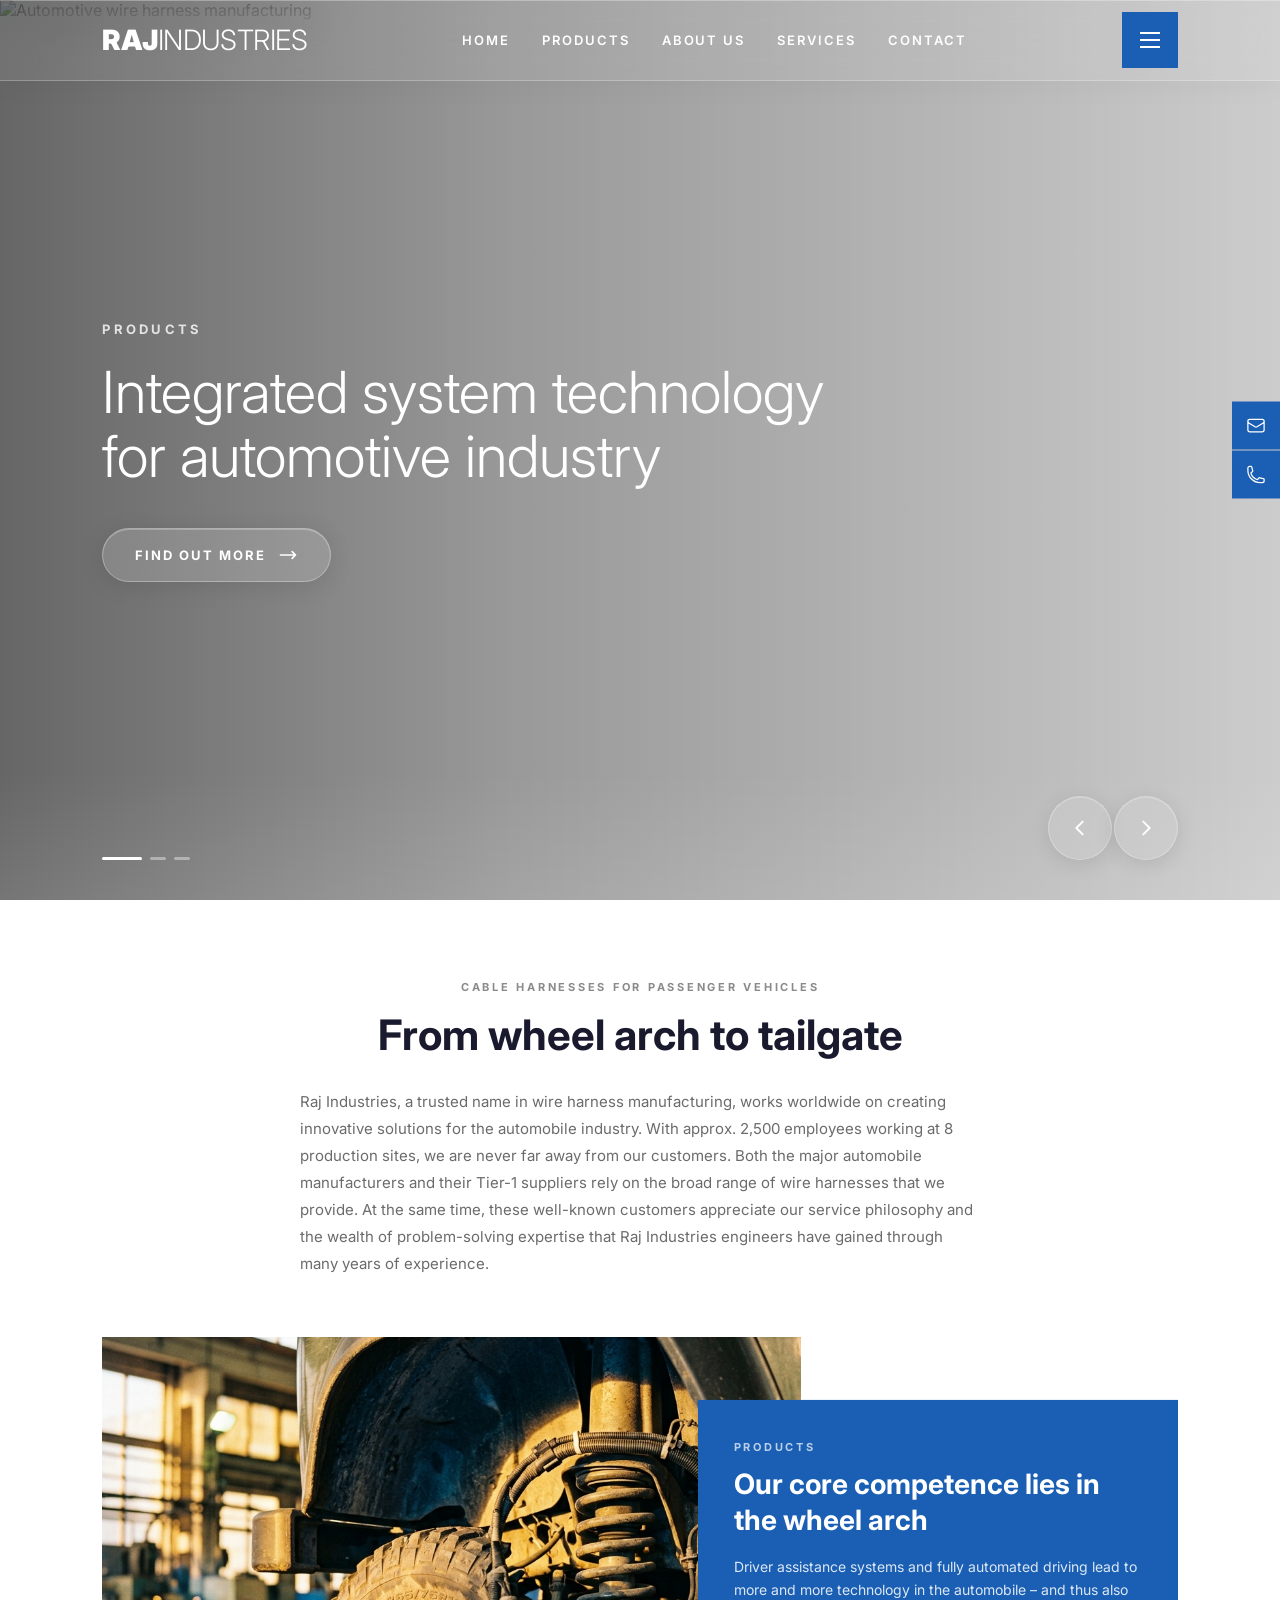
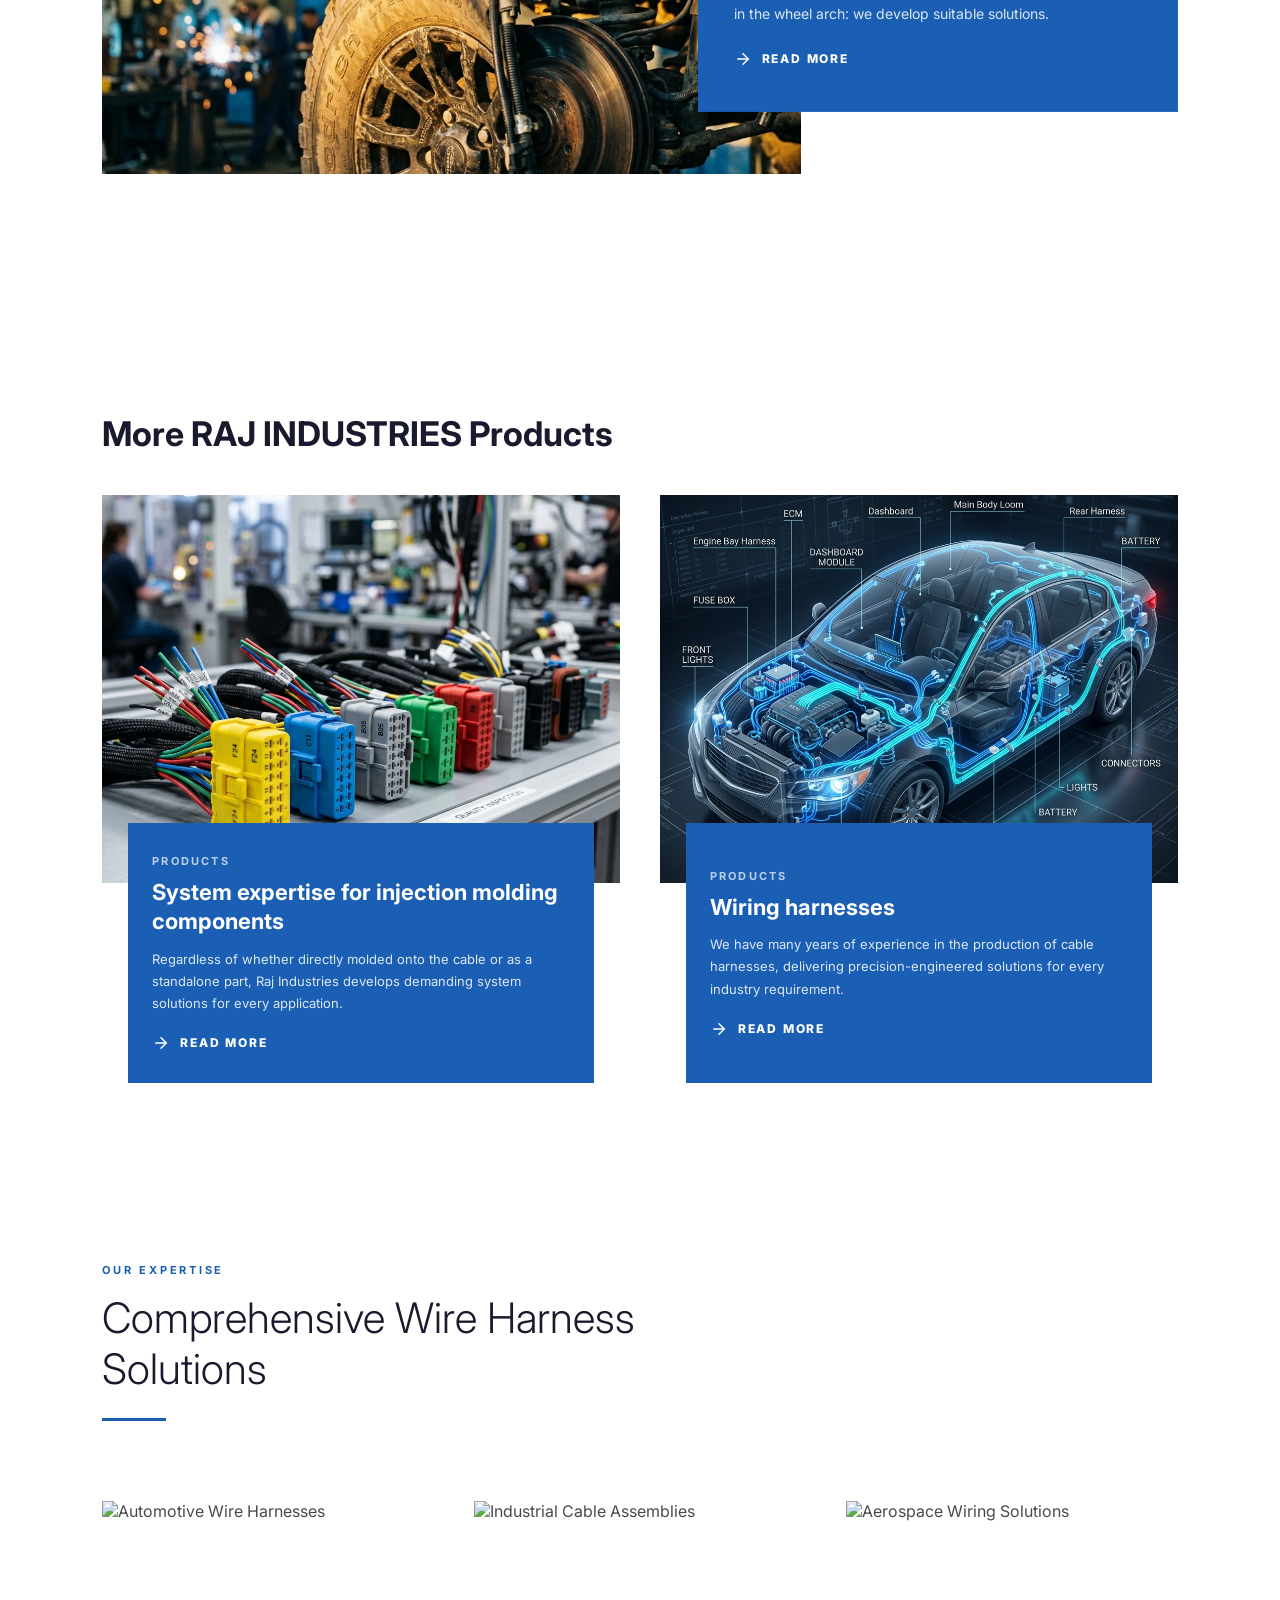
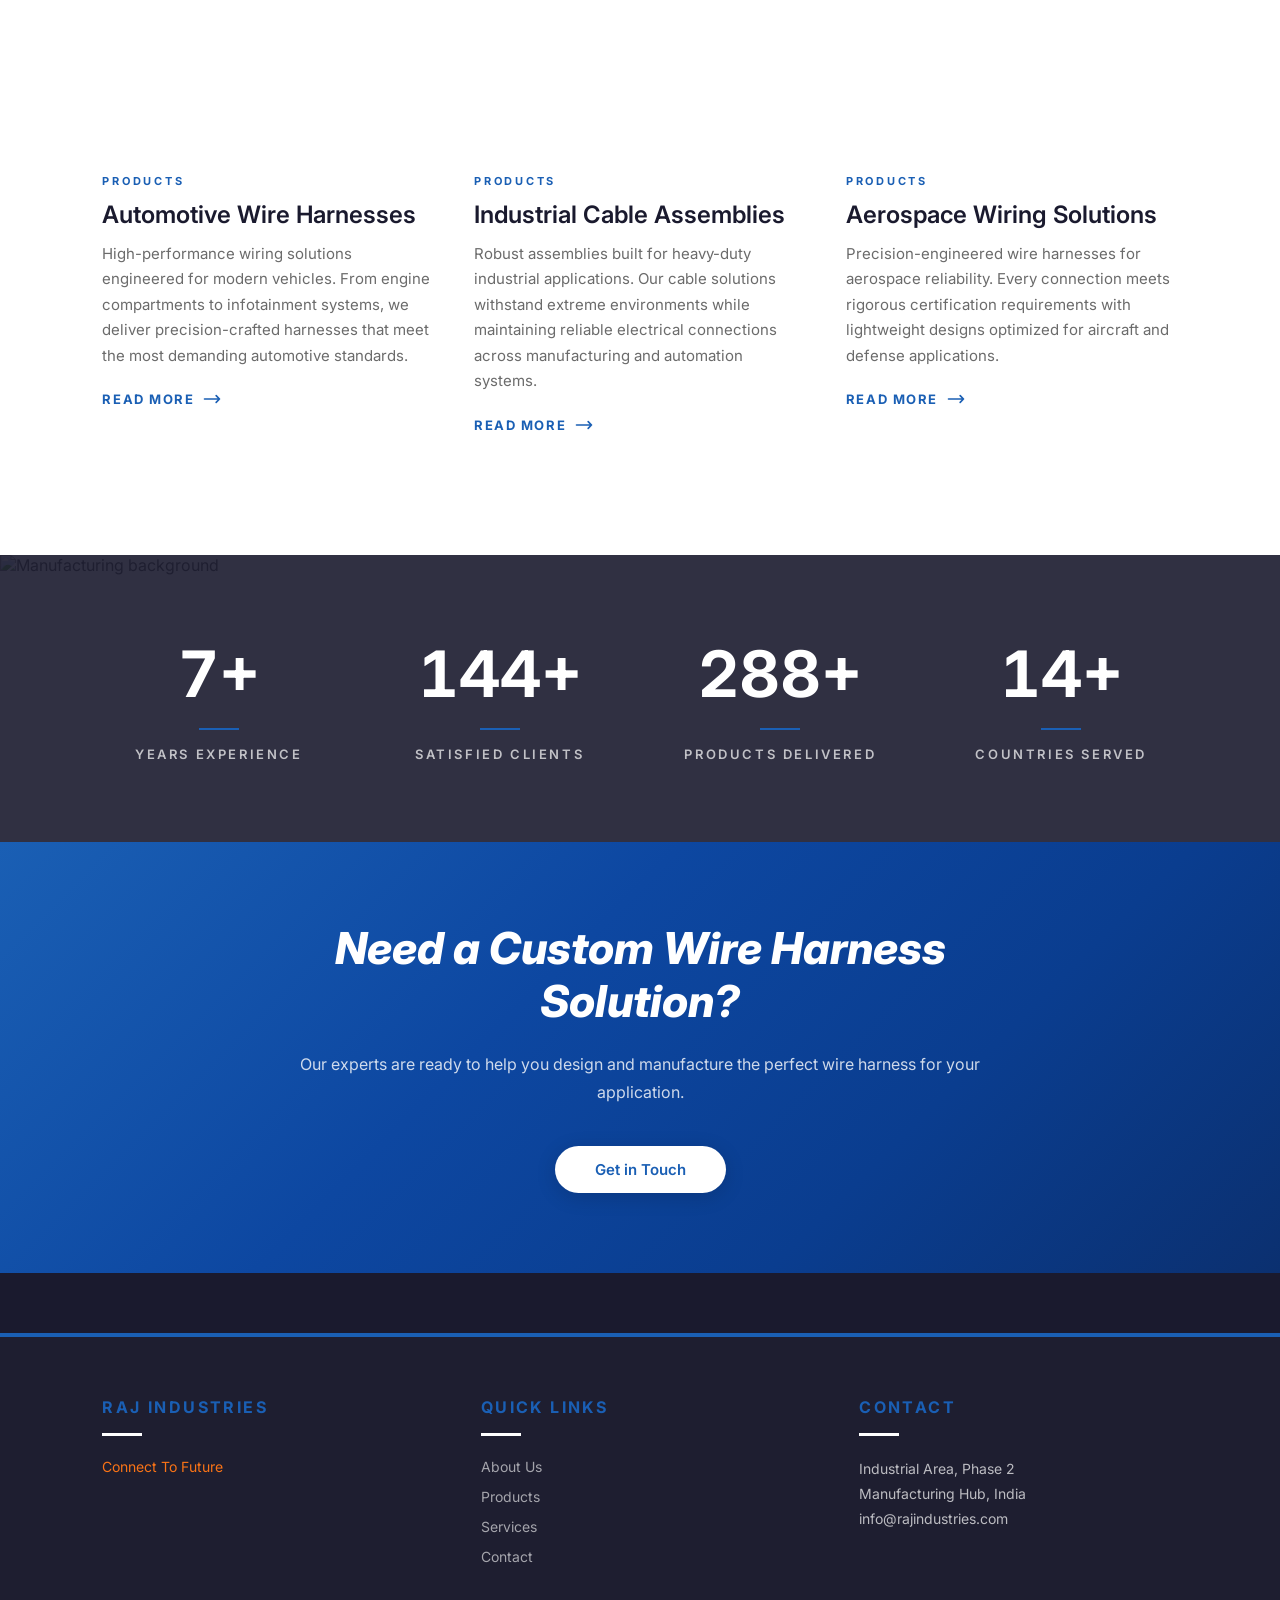
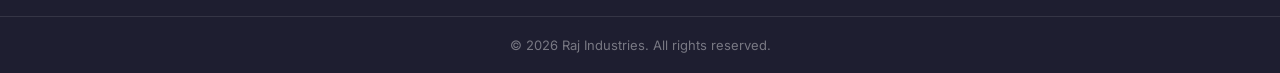
==== commit edd40293: "Reapply "Updated carousel with infinite scroll fix" This reverts commit 7462baf4cdad7f94716631c05a3a" ====
--- a/index.html
+++ b/index.html
@@ -353,7 +353,7 @@
                 <div>
                     <h3 class="footer-col__title">RAJ INDUSTRIES</h3>
                     <div class="footer-col__underline"></div>
-                    <p class="footer-col__tagline">Excellence in Wire Harness<br>Manufacturing</p>
+                    <p class="footer-col__tagline">Connect To Future</p>
                 </div>
 
                 <!-- Column 2 -->
--- a/styles.css
+++ b/styles.css
@@ -2111,3 +2111,79 @@
         width: 90%;
     }
 }
+.carousel {
+    overflow: hidden;
+    width: 100%;
+    height: 100px !important;
+}
+
+.carousel-track {
+    display: flex;
+    gap: 40px;
+    width: max-content;
+}
+
+/* Image consistency */
+.carousel-track img {
+    width: 200px;
+    flex-shrink: 0;
+    display: block;
+}
+
+/* LEFT SCROLL */
+.carousel-track.left {
+    animation: scrollLeft 45s linear infinite;
+}
+
+/* RIGHT SCROLL */
+.carousel-track.right {
+    animation: scrollRight 45s linear infinite;
+}
+
+/* 🔥 PERFECT CONTINUOUS SCROLL (NO GAP) */
+@keyframes scrollLeft {
+    0% {
+        transform: translateX(0);
+    }
+
+    100% {
+        transform: translateX(-100%);
+    }
+}
+
+@keyframes scrollRight {
+    0% {
+        transform: translateX(-100%);
+    }
+
+    100% {
+        transform: translateX(0);
+    }
+}
+.carousel-track {
+    will-change: transform;
+}
+.clients-home__header {
+    margin-top: 30px;
+    margin-bottom: 80px;
+    display: flex;
+    flex-direction: column;
+    align-items: center;
+}
+.clients-home__title {
+    font-size: clamp(28px, 4vw, 42px);
+    font-weight: 300;
+    color: var(--color-slate-900);
+    line-height: 1.2;
+    max-width: 600px;
+    justify-content: center;
+}
+.clients-home__underline {
+    width: 64px;
+    height: 3px;
+    background: var(--color-primary);
+    margin-top: 24px;
+}
+.padding-class{
+    margin-bottom: 9%;
+}
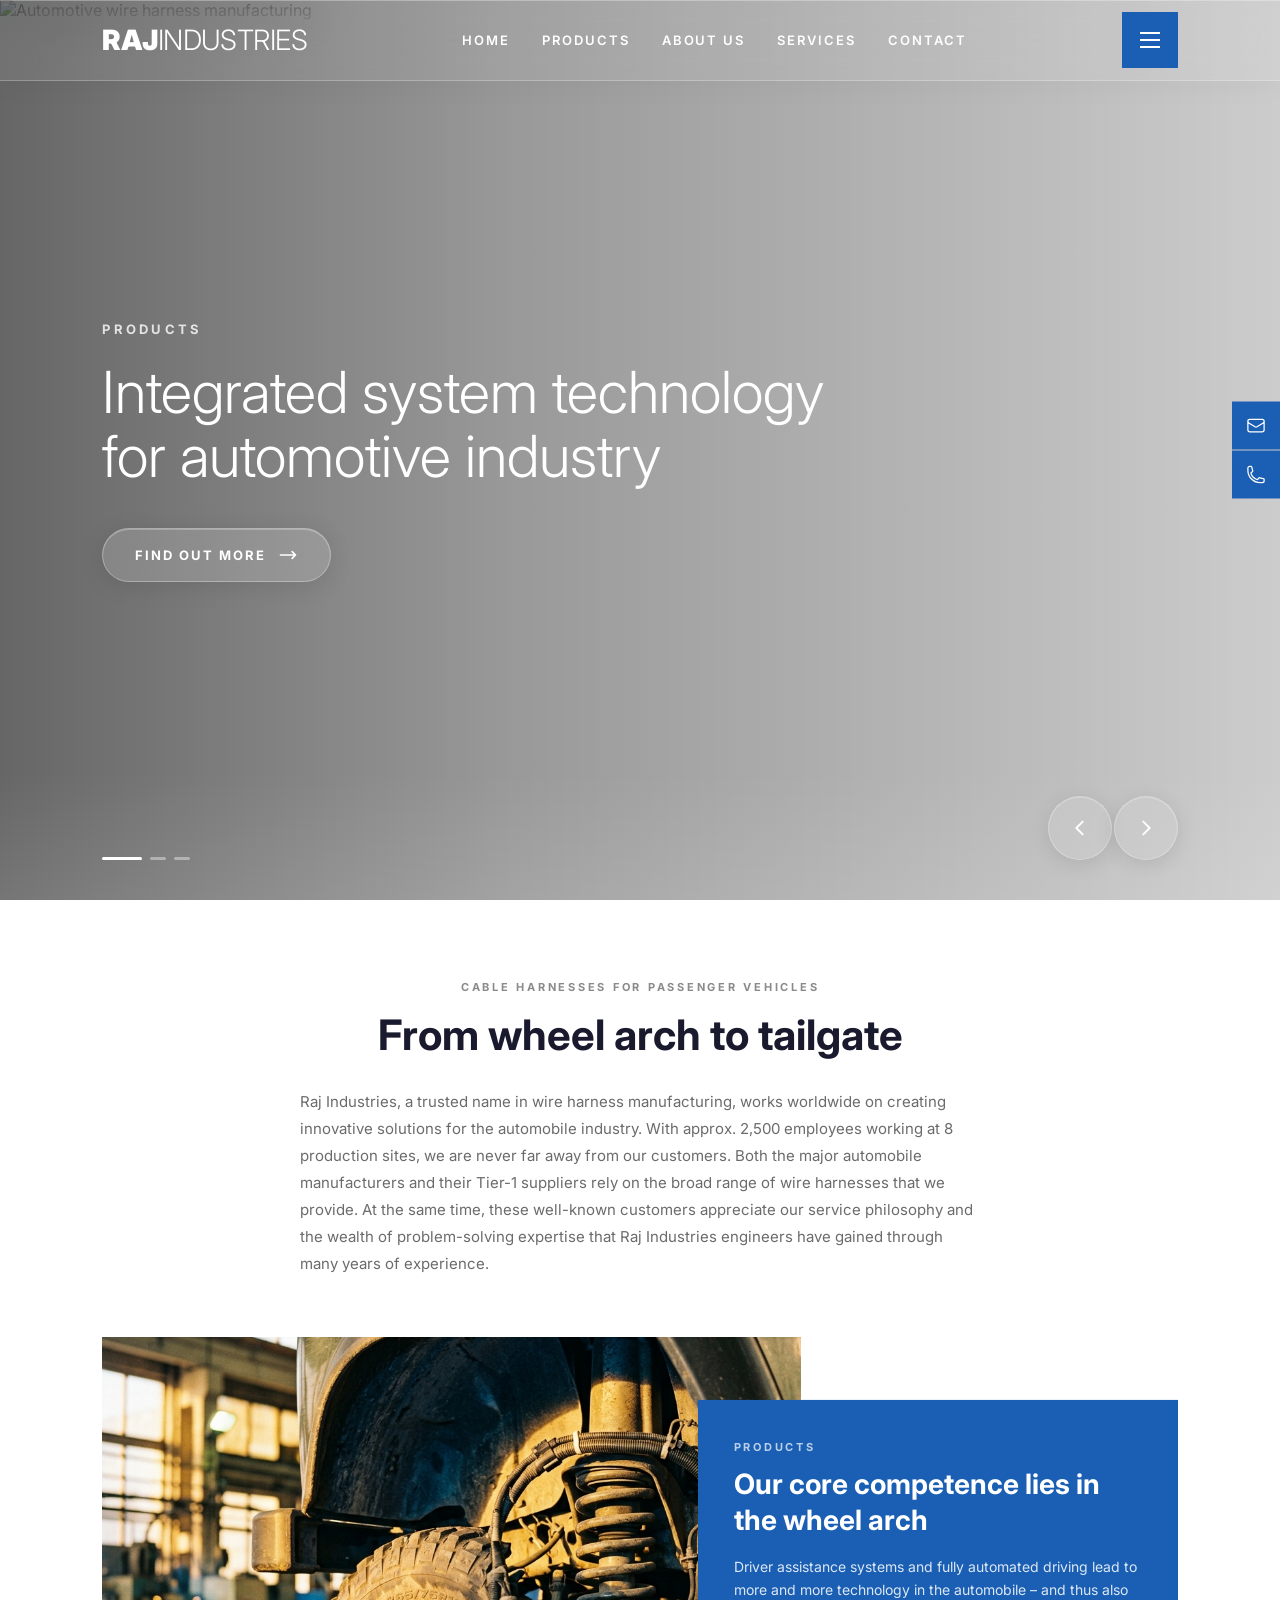
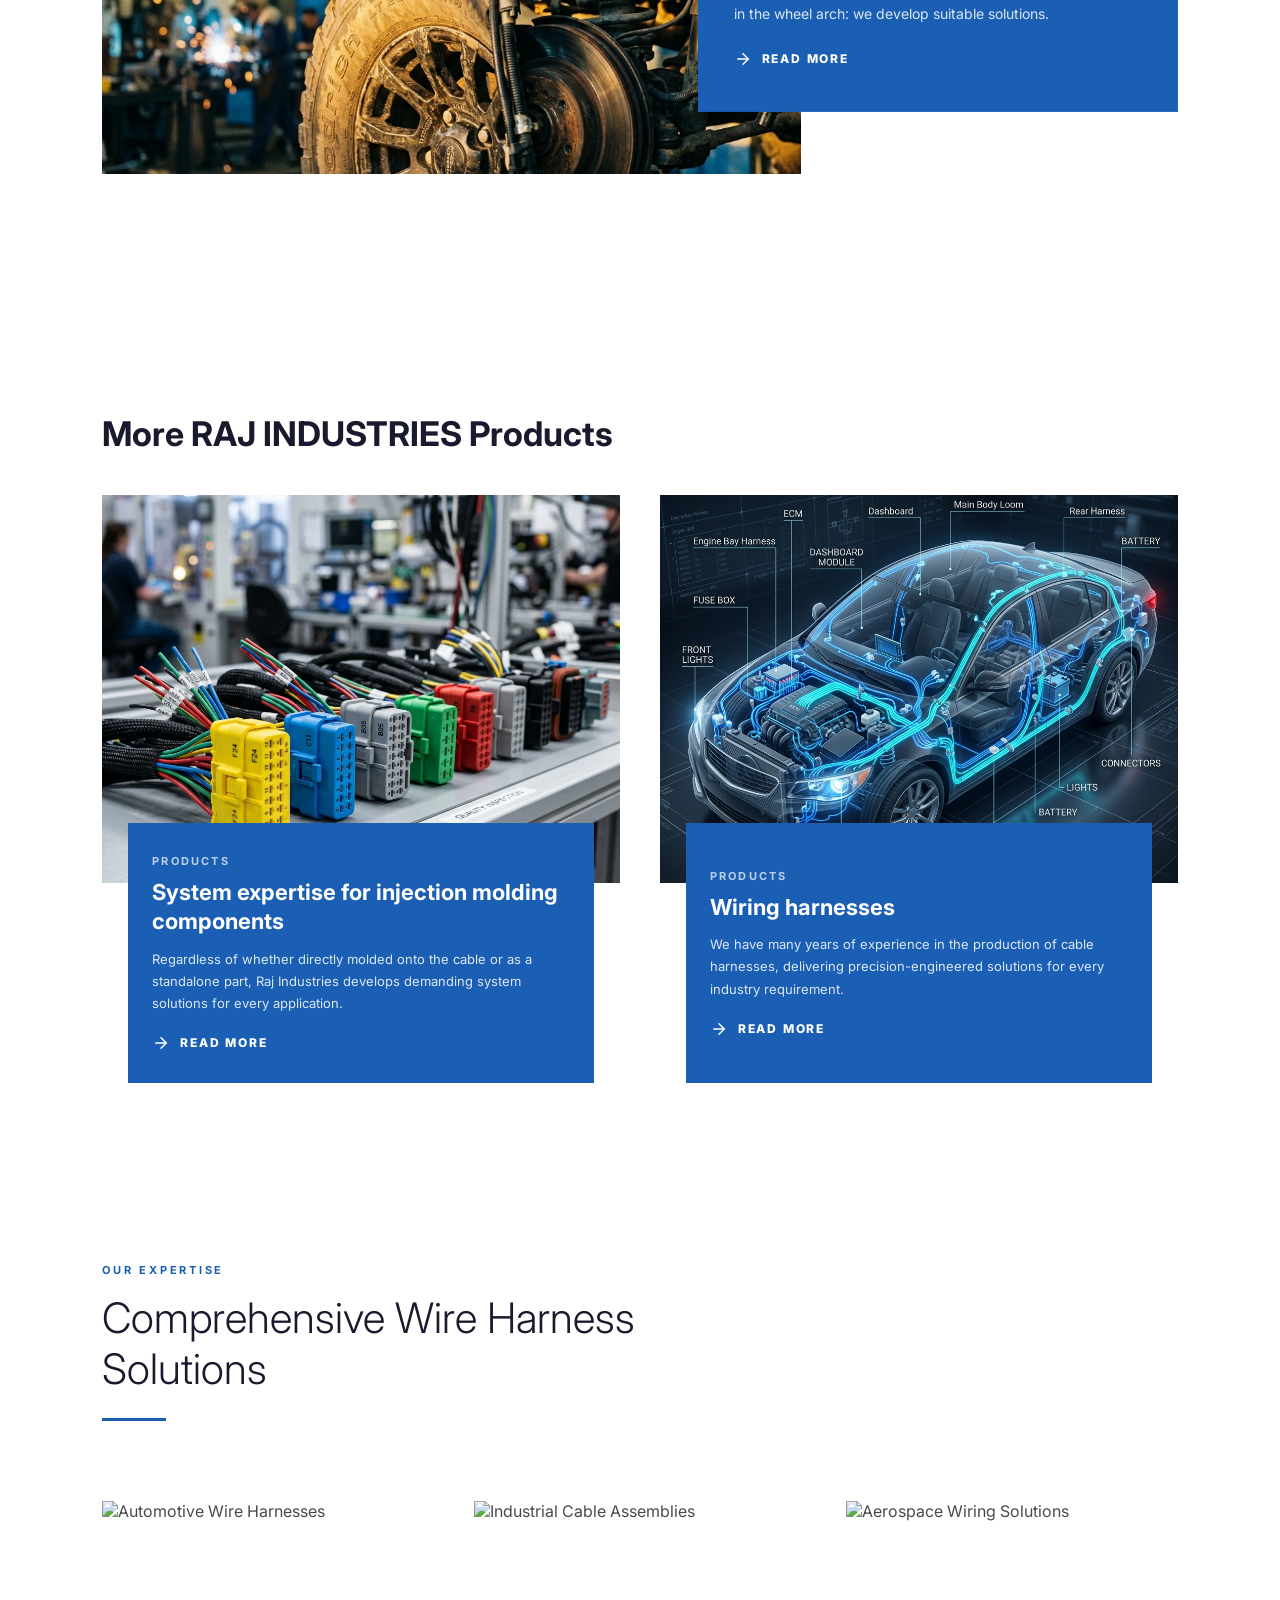
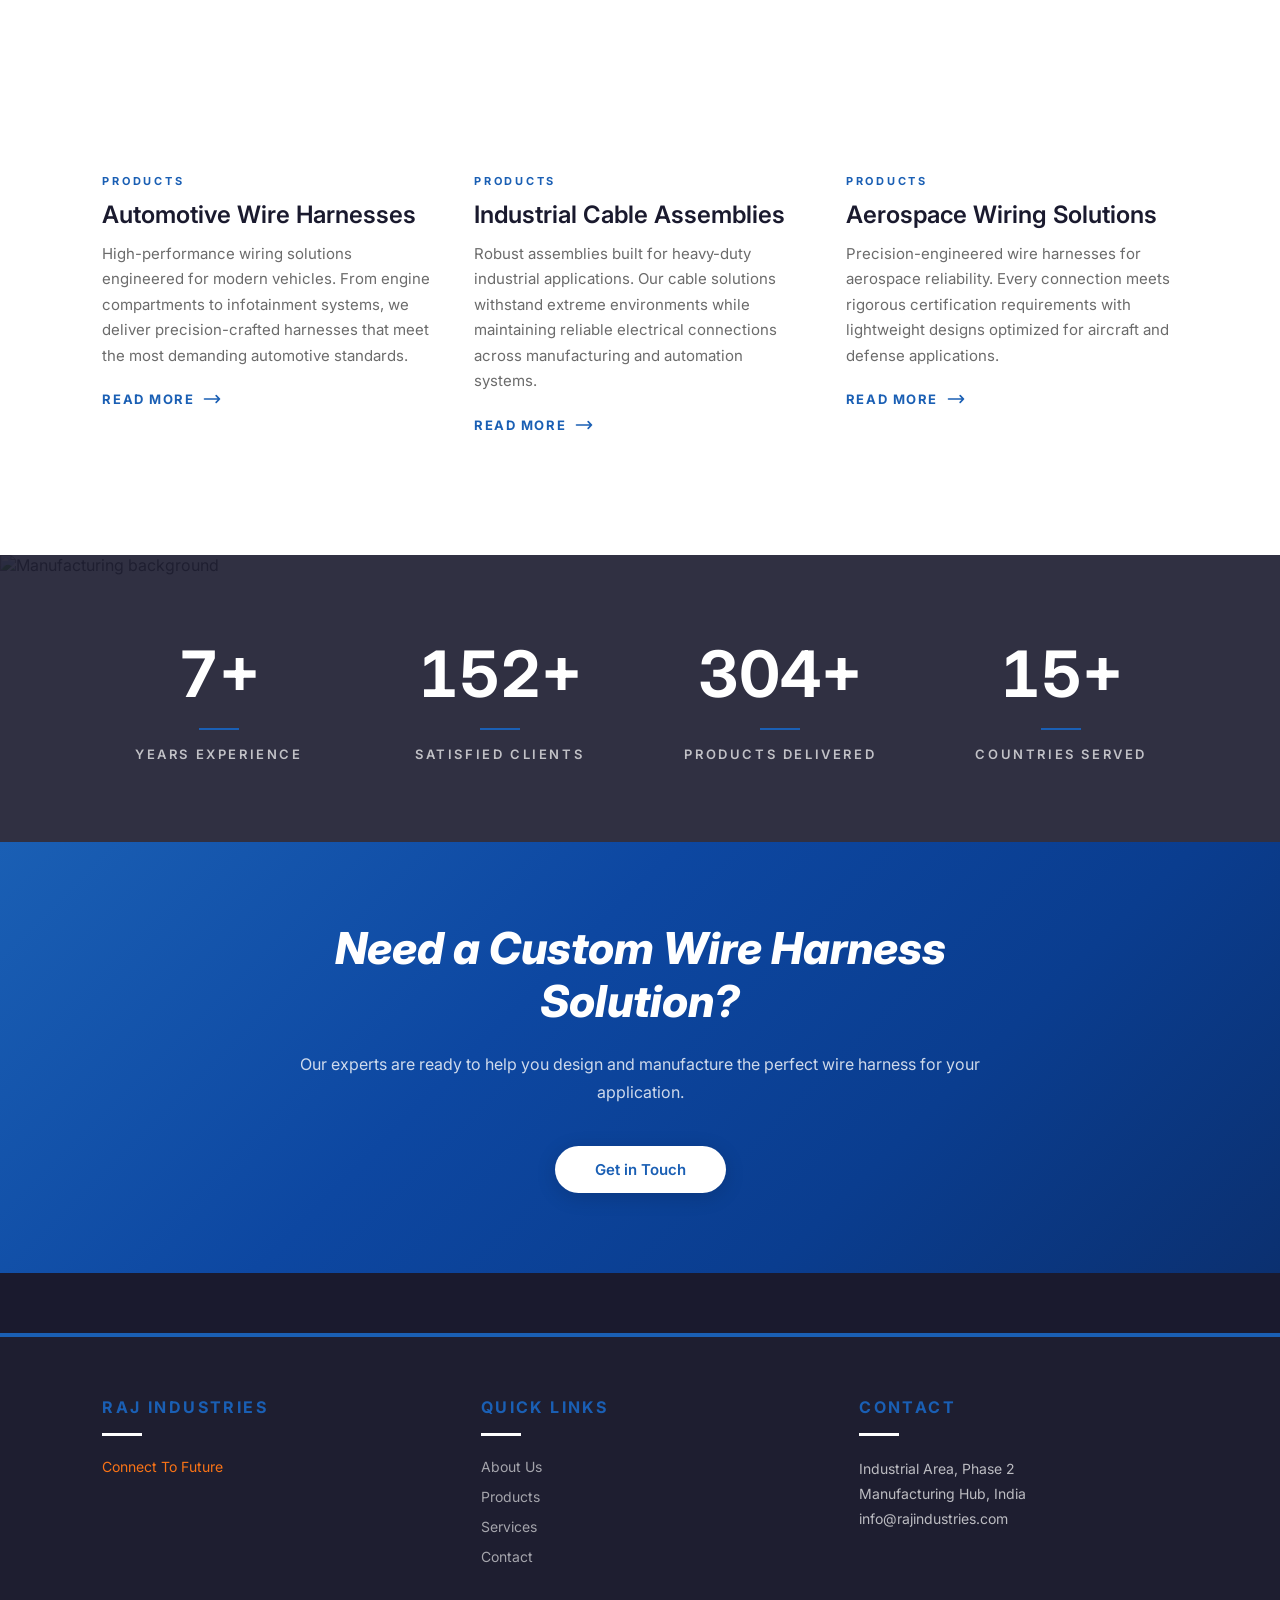
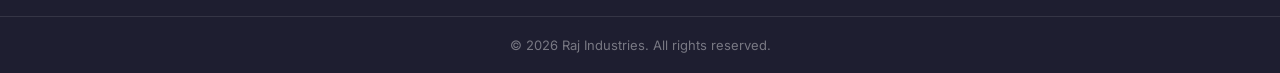
==== commit 83173dc6: "cache fix" ====
--- a/index.html
+++ b/index.html
@@ -12,7 +12,7 @@
     <link href="https://fonts.googleapis.com/css2?family=Inter:wght@300;400;500;600;700;800;900&display=swap" rel="stylesheet">
 
     <!-- CSS -->
-    <link rel="stylesheet" href="styles.css">
+    <link rel="stylesheet" href="styles.css?v=2">
 </head>
 <body>
 
@@ -407,6 +407,6 @@
     </div>
 
     <!-- JavaScript -->
-    <script src="main.js"></script>
+    <script src="main.js?v=2"></script>
 </body>
 </html>
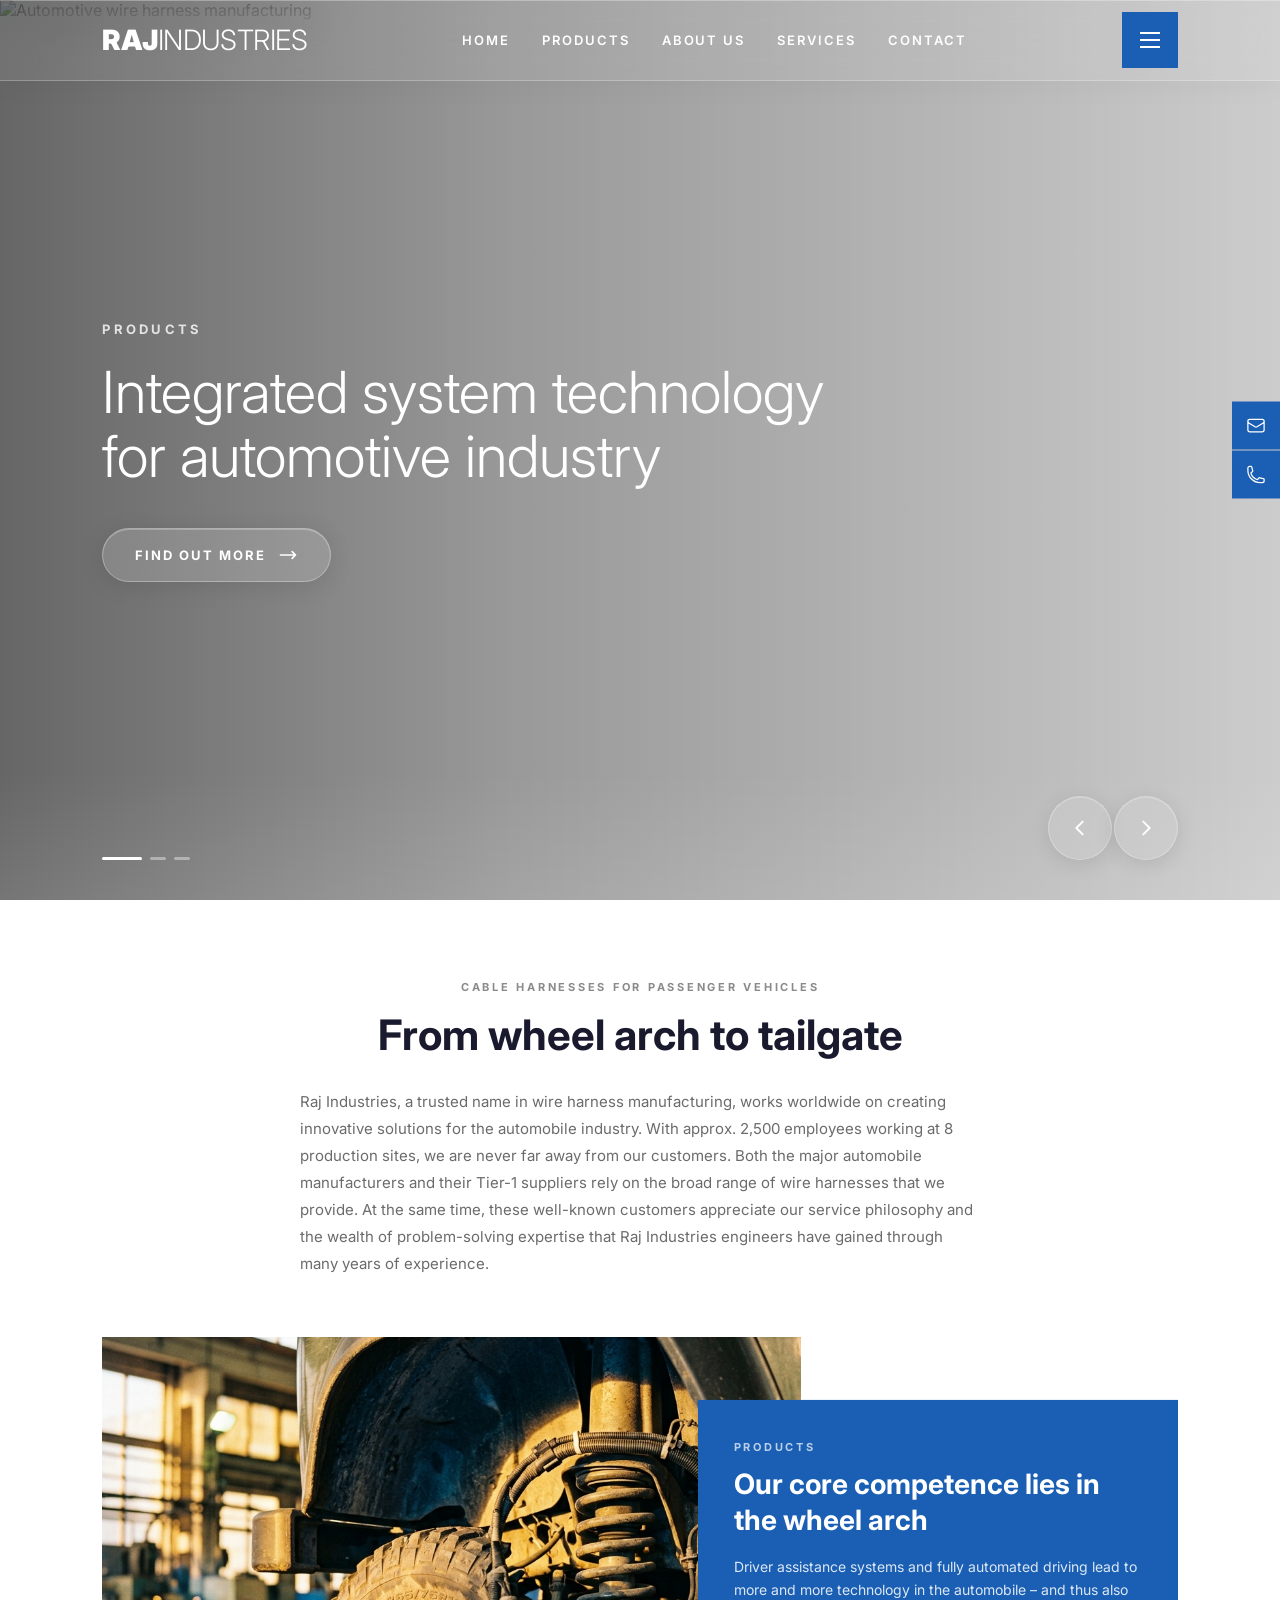
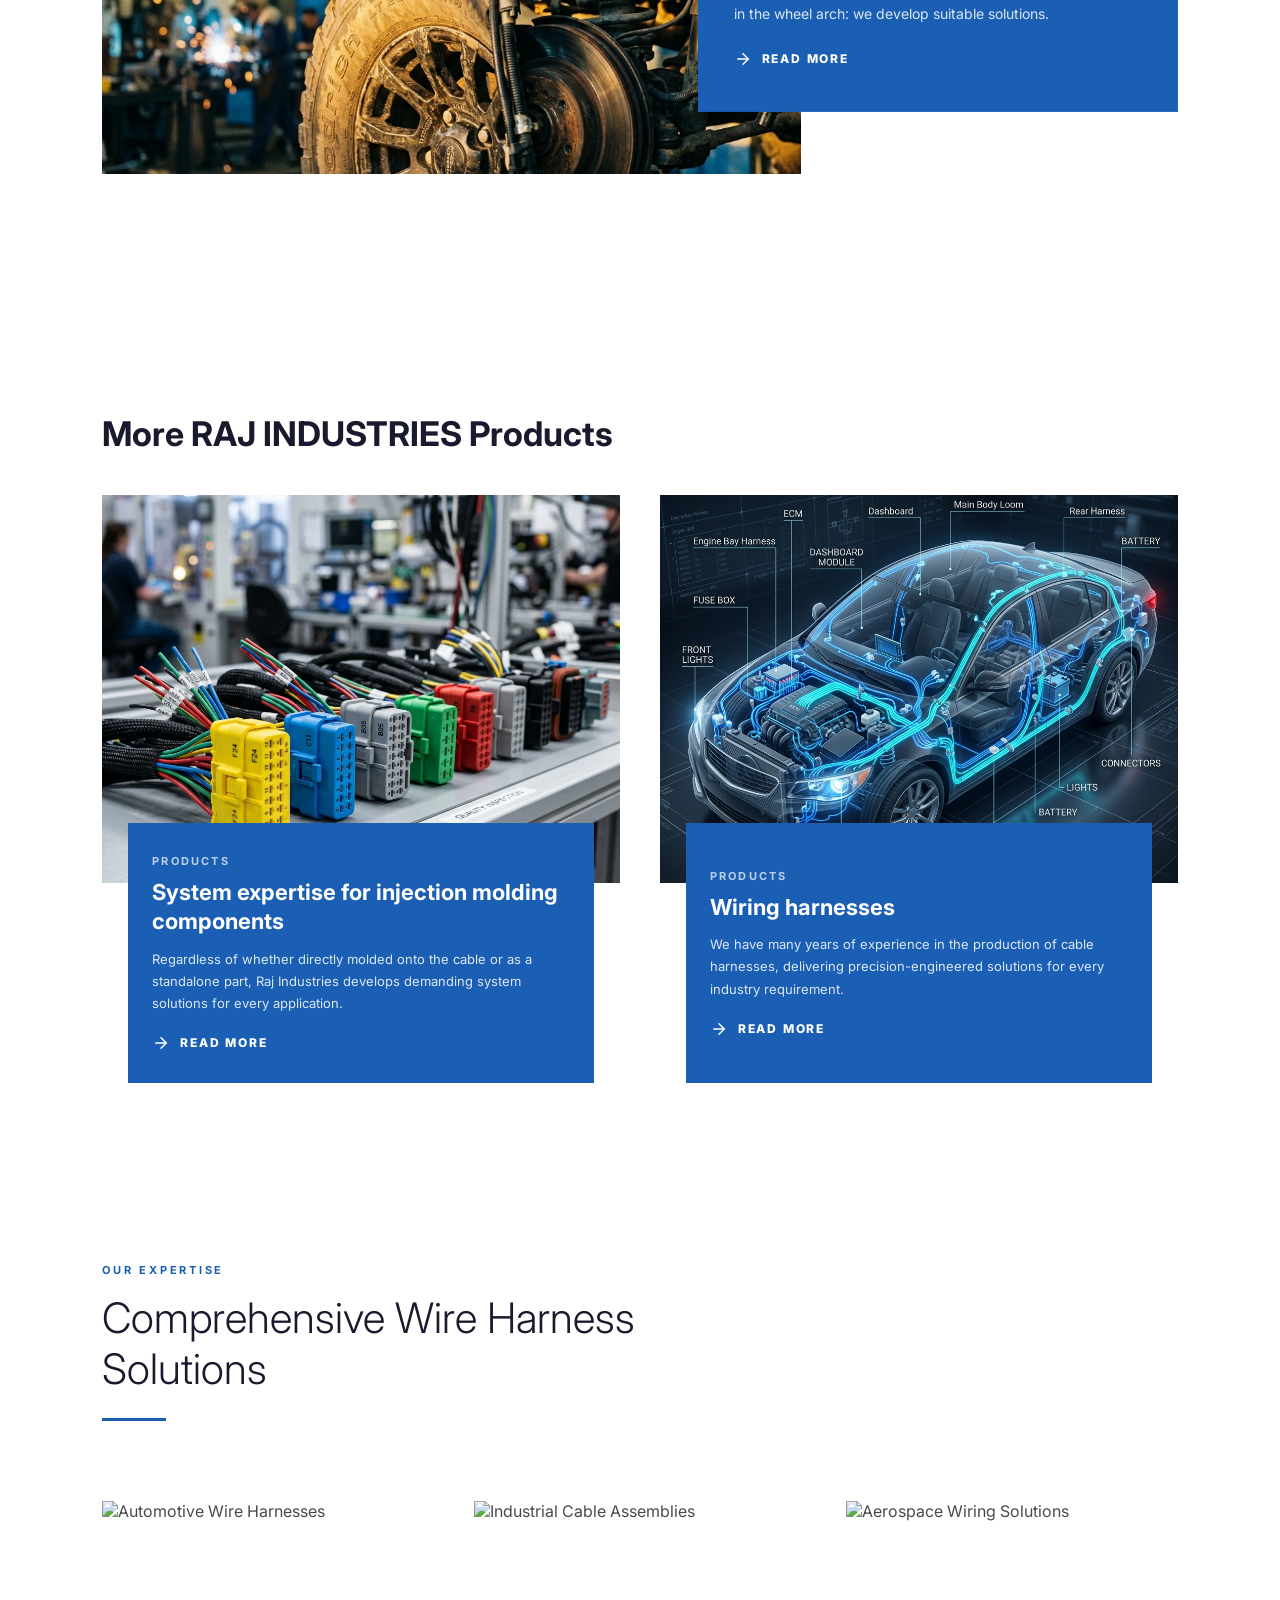
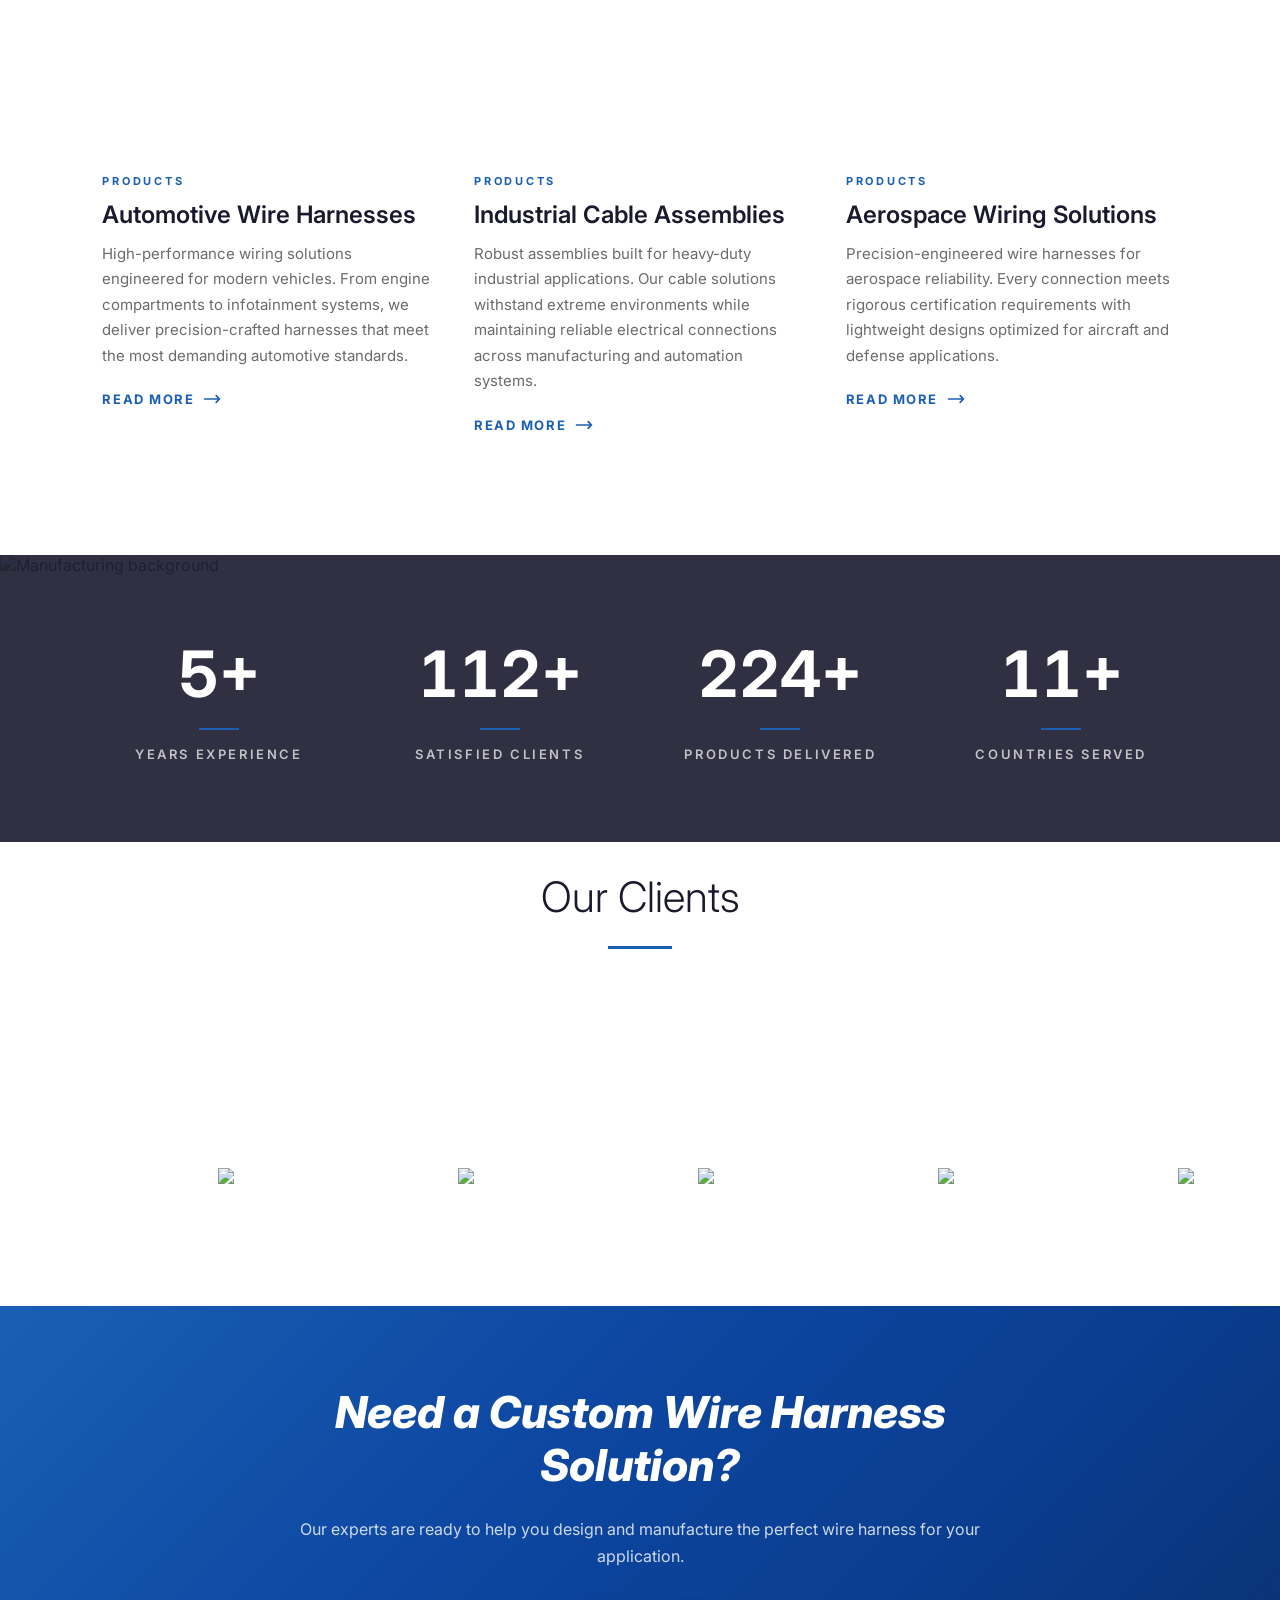
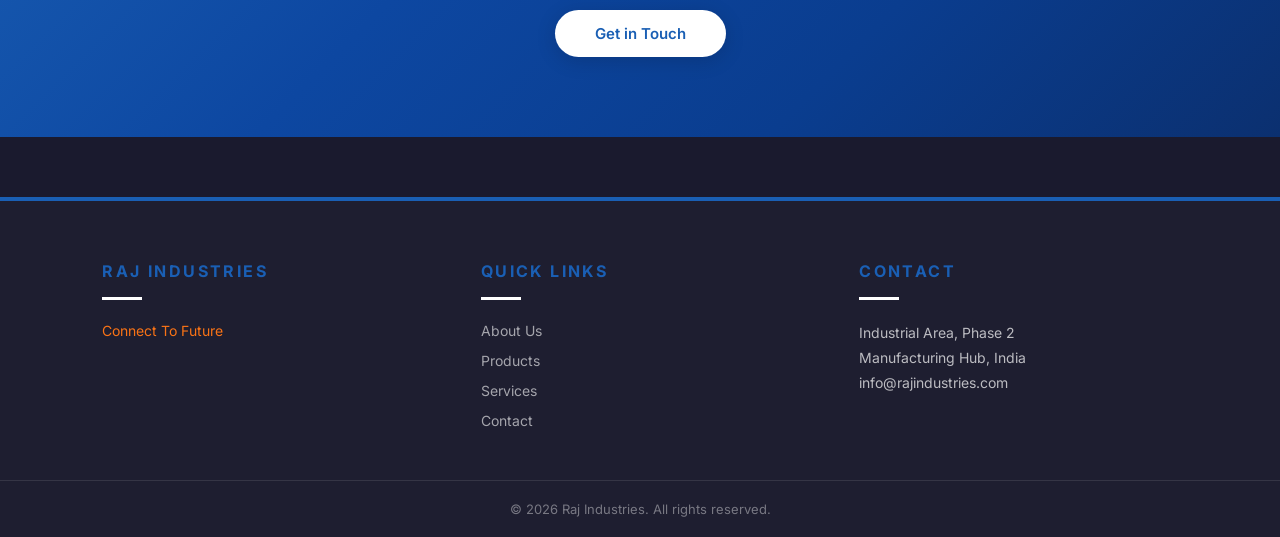
==== commit 1fcaa23b: "home and index htmls files conflict resolved" ====
--- a/index.html
+++ b/index.html
@@ -1,19 +1,23 @@
 <!DOCTYPE html>
 <html lang="en">
+
 <head>
     <meta charset="UTF-8">
     <meta name="viewport" content="width=device-width, initial-scale=1.0">
-    <meta name="description" content="Raj Industries - Leading manufacturer of premium wire harnesses for automotive, industrial, and aerospace sectors.">
+    <meta name="description"
+        content="Raj Industries - Leading manufacturer of premium wire harnesses for automotive, industrial, and aerospace sectors.">
     <title>Raj Industries - Wire Harness Manufacturing Excellence</title>
 
     <!-- Fonts -->
     <link rel="preconnect" href="https://fonts.googleapis.com">
     <link rel="preconnect" href="https://fonts.gstatic.com" crossorigin>
-    <link href="https://fonts.googleapis.com/css2?family=Inter:wght@300;400;500;600;700;800;900&display=swap" rel="stylesheet">
+    <link href="https://fonts.googleapis.com/css2?family=Inter:wght@300;400;500;600;700;800;900&display=swap"
+        rel="stylesheet">
 
     <!-- CSS -->
     <link rel="stylesheet" href="styles.css?v=2">
 </head>
+
 <body>
 
     <!-- ==========================================
@@ -68,32 +72,29 @@
          ========================================== -->
     <section class="hero" id="hero">
         <!-- Slide 1 -->
-        <div class="hero-slide active"
-             data-category="Products"
-             data-headline="Integrated system technology for automotive industry"
-             data-cta="Find out more"
-             data-href="#products">
-            <img src="https://images.unsplash.com/photo-1581092160607-ee22621dd758?auto=format&fit=crop&w=1920&q=80" alt="Automotive wire harness manufacturing">
+        <div class="hero-slide active" data-category="Products"
+            data-headline="Integrated system technology for automotive industry" data-cta="Find out more"
+            data-href="#products">
+            <img src="https://images.unsplash.com/photo-1581092160607-ee22621dd758?auto=format&fit=crop&w=1920&q=80"
+                alt="Automotive wire harness manufacturing">
             <div class="hero-slide__overlay"></div>
         </div>
 
         <!-- Slide 2 -->
-        <div class="hero-slide"
-             data-category="About Us"
-             data-headline="We develop and produce customized wire harnesses"
-             data-cta="Find out more"
-             data-href="#about">
-            <img src="https://images.unsplash.com/photo-1581091226825-a6a2a5aee158?auto=format&fit=crop&w=1920&q=80" alt="Custom wire harness development">
+        <div class="hero-slide" data-category="About Us"
+            data-headline="We develop and produce customized wire harnesses" data-cta="Find out more"
+            data-href="#about">
+            <img src="https://images.unsplash.com/photo-1581091226825-a6a2a5aee158?auto=format&fit=crop&w=1920&q=80"
+                alt="Custom wire harness development">
             <div class="hero-slide__overlay"></div>
         </div>
 
         <!-- Slide 3 -->
-        <div class="hero-slide"
-             data-category="Quality"
-             data-headline="Excellence in manufacturing and quality assurance"
-             data-cta="Find out more"
-             data-href="#quality">
-            <img src="https://images.unsplash.com/photo-1581092335397-9583eb92d232?auto=format&fit=crop&w=1920&q=80" alt="Quality manufacturing processes">
+        <div class="hero-slide" data-category="Quality"
+            data-headline="Excellence in manufacturing and quality assurance" data-cta="Find out more"
+            data-href="#quality">
+            <img src="https://images.unsplash.com/photo-1581092335397-9583eb92d232?auto=format&fit=crop&w=1920&q=80"
+                alt="Quality manufacturing processes">
             <div class="hero-slide__overlay"></div>
         </div>
 
@@ -105,7 +106,7 @@
                 <a href="#products" class="hero-text__cta">
                     Find out more
                     <svg fill="none" viewBox="0 0 24 24" stroke="currentColor" stroke-width="2">
-                        <path stroke-linecap="round" stroke-linejoin="round" d="M17 8l4 4m0 0l-4 4m4-4H3"/>
+                        <path stroke-linecap="round" stroke-linejoin="round" d="M17 8l4 4m0 0l-4 4m4-4H3" />
                     </svg>
                 </a>
             </div>
@@ -115,12 +116,12 @@
         <div class="hero-arrows">
             <button class="hero-arrow hero-arrow--prev" aria-label="Previous slide">
                 <svg fill="none" viewBox="0 0 24 24" stroke="currentColor" stroke-width="2">
-                    <path stroke-linecap="round" stroke-linejoin="round" d="M15 19l-7-7 7-7"/>
+                    <path stroke-linecap="round" stroke-linejoin="round" d="M15 19l-7-7 7-7" />
                 </svg>
             </button>
             <button class="hero-arrow hero-arrow--next" aria-label="Next slide">
                 <svg fill="none" viewBox="0 0 24 24" stroke="currentColor" stroke-width="2">
-                    <path stroke-linecap="round" stroke-linejoin="round" d="M9 5l7 7-7 7"/>
+                    <path stroke-linecap="round" stroke-linejoin="round" d="M9 5l7 7-7 7" />
                 </svg>
             </button>
         </div>
@@ -143,12 +144,13 @@
             <div class="cable-feature-topline">CABLE HARNESSES FOR PASSENGER VEHICLES</div>
             <h2 class="cable-feature-title">From wheel arch to tailgate</h2>
             <p class="cable-feature-desc">
-                Raj Industries, a trusted name in wire harness manufacturing, works worldwide on creating innovative solutions 
-                for the automobile industry. With approx. 2,500 employees working at 8 production sites, 
-                we are never far away from our customers. Both the major automobile manufacturers and 
-                their Tier-1 suppliers rely on the broad range of wire harnesses that we provide. At the 
-                same time, these well-known customers appreciate our service philosophy and the wealth 
-                of problem-solving expertise that Raj Industries engineers have gained through many years of 
+                Raj Industries, a trusted name in wire harness manufacturing, works worldwide on creating innovative
+                solutions
+                for the automobile industry. With approx. 2,500 employees working at 8 production sites,
+                we are never far away from our customers. Both the major automobile manufacturers and
+                their Tier-1 suppliers rely on the broad range of wire harnesses that we provide. At the
+                same time, these well-known customers appreciate our service philosophy and the wealth
+                of problem-solving expertise that Raj Industries engineers have gained through many years of
                 experience.
             </p>
         </div>
@@ -161,13 +163,14 @@
                 <span class="cable-feature-hero__label">PRODUCTS</span>
                 <h3 class="cable-feature-hero__heading">Our core competence lies in the wheel arch</h3>
                 <p class="cable-feature-hero__text">
-                    Driver assistance systems and fully automated driving lead to more and more technology in the 
+                    Driver assistance systems and fully automated driving lead to more and more technology in the
                     automobile – and thus also in the wheel arch: we develop suitable solutions.
                 </p>
                 <a href="products.html" class="cable-feature-hero__link">
-                    <svg width="20" height="20" viewBox="0 0 24 24" fill="none" stroke="currentColor" stroke-width="2" stroke-linecap="round" stroke-linejoin="round">
-                        <line x1="5" y1="12" x2="19" y2="12"/>
-                        <polyline points="12 5 19 12 12 19"/>
+                    <svg width="20" height="20" viewBox="0 0 24 24" fill="none" stroke="currentColor" stroke-width="2"
+                        stroke-linecap="round" stroke-linejoin="round">
+                        <line x1="5" y1="12" x2="19" y2="12" />
+                        <polyline points="12 5 19 12 12 19" />
                     </svg>
                     READ MORE
                 </a>
@@ -185,19 +188,21 @@
                 <!-- Card 1: Injection Molding -->
                 <a href="products.html" class="more-product-card">
                     <div class="more-product-card__image">
-                        <img src="images/injection_molding.png" alt="Wire harness connectors and injection molding components">
+                        <img src="images/injection_molding.png"
+                            alt="Wire harness connectors and injection molding components">
                     </div>
                     <div class="more-product-card__content">
                         <span class="more-product-card__label">PRODUCTS</span>
                         <h3 class="more-product-card__heading">System expertise for injection molding components</h3>
                         <p class="more-product-card__desc">
-                            Regardless of whether directly molded onto the cable or as a standalone part, 
+                            Regardless of whether directly molded onto the cable or as a standalone part,
                             Raj Industries develops demanding system solutions for every application.
                         </p>
                         <span class="more-product-card__link">
-                            <svg width="20" height="20" viewBox="0 0 24 24" fill="none" stroke="currentColor" stroke-width="2" stroke-linecap="round" stroke-linejoin="round">
-                                <line x1="5" y1="12" x2="19" y2="12"/>
-                                <polyline points="12 5 19 12 12 19"/>
+                            <svg width="20" height="20" viewBox="0 0 24 24" fill="none" stroke="currentColor"
+                                stroke-width="2" stroke-linecap="round" stroke-linejoin="round">
+                                <line x1="5" y1="12" x2="19" y2="12" />
+                                <polyline points="12 5 19 12 12 19" />
                             </svg>
                             READ MORE
                         </span>
@@ -207,19 +212,21 @@
                 <!-- Card 2: Wiring Harnesses -->
                 <a href="products.html" class="more-product-card">
                     <div class="more-product-card__image">
-                        <img src="images/wiring_harness.png" alt="3D wiring harness diagram showing complete vehicle electrical system">
+                        <img src="images/wiring_harness.png"
+                            alt="3D wiring harness diagram showing complete vehicle electrical system">
                     </div>
                     <div class="more-product-card__content">
                         <span class="more-product-card__label">PRODUCTS</span>
                         <h3 class="more-product-card__heading">Wiring harnesses</h3>
                         <p class="more-product-card__desc">
-                            We have many years of experience in the production of cable harnesses, 
+                            We have many years of experience in the production of cable harnesses,
                             delivering precision-engineered solutions for every industry requirement.
                         </p>
                         <span class="more-product-card__link">
-                            <svg width="20" height="20" viewBox="0 0 24 24" fill="none" stroke="currentColor" stroke-width="2" stroke-linecap="round" stroke-linejoin="round">
-                                <line x1="5" y1="12" x2="19" y2="12"/>
-                                <polyline points="12 5 19 12 12 19"/>
+                            <svg width="20" height="20" viewBox="0 0 24 24" fill="none" stroke="currentColor"
+                                stroke-width="2" stroke-linecap="round" stroke-linejoin="round">
+                                <line x1="5" y1="12" x2="19" y2="12" />
+                                <polyline points="12 5 19 12 12 19" />
                             </svg>
                             READ MORE
                         </span>
@@ -243,16 +250,19 @@
             <!-- Card 1 -->
             <a href="products.html" class="product-home-card" data-delay="150">
                 <div class="product-home-card__image">
-                    <img src="https://images.unsplash.com/photo-1492144534655-ae79c964c9d7?auto=format&fit=crop&w=800&q=80" alt="Automotive Wire Harnesses">
+                    <img src="https://images.unsplash.com/photo-1492144534655-ae79c964c9d7?auto=format&fit=crop&w=800&q=80"
+                        alt="Automotive Wire Harnesses">
                 </div>
                 <div>
                     <span class="product-home-card__category">Products</span>
                     <h3 class="product-home-card__title">Automotive Wire Harnesses</h3>
-                    <p class="product-home-card__desc">High-performance wiring solutions engineered for modern vehicles. From engine compartments to infotainment systems, we deliver precision-crafted harnesses that meet the most demanding automotive standards.</p>
+                    <p class="product-home-card__desc">High-performance wiring solutions engineered for modern vehicles.
+                        From engine compartments to infotainment systems, we deliver precision-crafted harnesses that
+                        meet the most demanding automotive standards.</p>
                     <span class="product-home-card__link">
                         Read more
                         <svg fill="none" viewBox="0 0 24 24" stroke="currentColor" stroke-width="2">
-                            <path stroke-linecap="round" stroke-linejoin="round" d="M17 8l4 4m0 0l-4 4m4-4H3"/>
+                            <path stroke-linecap="round" stroke-linejoin="round" d="M17 8l4 4m0 0l-4 4m4-4H3" />
                         </svg>
                     </span>
                 </div>
@@ -261,16 +271,19 @@
             <!-- Card 2 -->
             <a href="products.html" class="product-home-card" data-delay="300">
                 <div class="product-home-card__image">
-                    <img src="https://images.unsplash.com/photo-1518770660439-4636190af475?auto=format&fit=crop&w=800&q=80" alt="Industrial Cable Assemblies">
+                    <img src="https://images.unsplash.com/photo-1518770660439-4636190af475?auto=format&fit=crop&w=800&q=80"
+                        alt="Industrial Cable Assemblies">
                 </div>
                 <div>
                     <span class="product-home-card__category">Products</span>
                     <h3 class="product-home-card__title">Industrial Cable Assemblies</h3>
-                    <p class="product-home-card__desc">Robust assemblies built for heavy-duty industrial applications. Our cable solutions withstand extreme environments while maintaining reliable electrical connections across manufacturing and automation systems.</p>
+                    <p class="product-home-card__desc">Robust assemblies built for heavy-duty industrial applications.
+                        Our cable solutions withstand extreme environments while maintaining reliable electrical
+                        connections across manufacturing and automation systems.</p>
                     <span class="product-home-card__link">
                         Read more
                         <svg fill="none" viewBox="0 0 24 24" stroke="currentColor" stroke-width="2">
-                            <path stroke-linecap="round" stroke-linejoin="round" d="M17 8l4 4m0 0l-4 4m4-4H3"/>
+                            <path stroke-linecap="round" stroke-linejoin="round" d="M17 8l4 4m0 0l-4 4m4-4H3" />
                         </svg>
                     </span>
                 </div>
@@ -279,16 +292,19 @@
             <!-- Card 3 -->
             <a href="products.html" class="product-home-card" data-delay="450">
                 <div class="product-home-card__image">
-                    <img src="https://images.unsplash.com/photo-1540962351504-03099e0a754b?auto=format&fit=crop&w=800&q=80" alt="Aerospace Wiring Solutions">
+                    <img src="https://images.unsplash.com/photo-1540962351504-03099e0a754b?auto=format&fit=crop&w=800&q=80"
+                        alt="Aerospace Wiring Solutions">
                 </div>
                 <div>
                     <span class="product-home-card__category">Products</span>
                     <h3 class="product-home-card__title">Aerospace Wiring Solutions</h3>
-                    <p class="product-home-card__desc">Precision-engineered wire harnesses for aerospace reliability. Every connection meets rigorous certification requirements with lightweight designs optimized for aircraft and defense applications.</p>
+                    <p class="product-home-card__desc">Precision-engineered wire harnesses for aerospace reliability.
+                        Every connection meets rigorous certification requirements with lightweight designs optimized
+                        for aircraft and defense applications.</p>
                     <span class="product-home-card__link">
                         Read more
                         <svg fill="none" viewBox="0 0 24 24" stroke="currentColor" stroke-width="2">
-                            <path stroke-linecap="round" stroke-linejoin="round" d="M17 8l4 4m0 0l-4 4m4-4H3"/>
+                            <path stroke-linecap="round" stroke-linejoin="round" d="M17 8l4 4m0 0l-4 4m4-4H3" />
                         </svg>
                     </span>
                 </div>
@@ -301,7 +317,8 @@
          ========================================== -->
     <section class="stats-section">
         <div class="stats-section__bg">
-            <img src="https://images.unsplash.com/photo-1565043589221-1a6fd9ae45c7?auto=format&fit=crop&w=1920&q=80" alt="Manufacturing background">
+            <img src="https://images.unsplash.com/photo-1565043589221-1a6fd9ae45c7?auto=format&fit=crop&w=1920&q=80"
+                alt="Manufacturing background">
             <div class="stats-section__bg-overlay"></div>
         </div>
 
@@ -328,6 +345,82 @@
             </div>
         </div>
     </section>
+    <!-- ==========================================
+             Our Clients Section
+             ========================================== -->
+    <div class="clients-home__header scroll-animate">
+        <h2 class="clients-home__title">Our Clients</h2>
+        <div class="clients-home__underline"></div>
+    </div>
+
+    <!-- TOP ROW (RIGHT SCROLL) -->
+    <div class="carousel">
+        <div class="carousel-track right">
+
+            <!-- ORIGINAL -->
+            <img
+                src="https://econofinloan.com/wp-content/uploads/elementor/thumbs/yes-bank-qv0zimrsi320r21dd6h00tqcqee16hhvrc7bddn4zi.webp">
+            <img
+                src="https://econofinloan.com/wp-content/uploads/elementor/thumbs/LIC-qv0zimrsi320r21dd6h00tqcqee16hhvrc7bddn4zi.webp">
+            <img
+                src="https://econofinloan.com/wp-content/uploads/elementor/thumbs/axis-bank-qv0zimrsi320r21dd6h00tqcqee16hhvrc7bddn4zi.webp">
+            <img
+                src="https://econofinloan.com/wp-content/uploads/elementor/thumbs/yes-bank-qv0zimrsi320r21dd6h00tqcqee16hhvrc7bddn4zi.webp">
+            <img
+                src="https://econofinloan.com/wp-content/uploads/elementor/thumbs/LIC-qv0zimrsi320r21dd6h00tqcqee16hhvrc7bddn4zi.webp">
+            <img
+                src="https://econofinloan.com/wp-content/uploads/elementor/thumbs/axis-bank-qv0zimrsi320r21dd6h00tqcqee16hhvrc7bddn4zi.webp">
+            <img
+                src="https://econofinloan.com/wp-content/uploads/elementor/thumbs/yes-bank-qv0zimrsi320r21dd6h00tqcqee16hhvrc7bddn4zi.webp">
+            <img
+                src="https://econofinloan.com/wp-content/uploads/elementor/thumbs/LIC-qv0zimrsi320r21dd6h00tqcqee16hhvrc7bddn4zi.webp">
+            <img
+                src="https://econofinloan.com/wp-content/uploads/elementor/thumbs/axis-bank-qv0zimrsi320r21dd6h00tqcqee16hhvrc7bddn4zi.webp">
+            <!-- ONLY ONE DUPLICATE SET -->
+            <img
+                src="https://econofinloan.com/wp-content/uploads/elementor/thumbs/yes-bank-qv0zimrsi320r21dd6h00tqcqee16hhvrc7bddn4zi.webp">
+            <img
+                src="https://econofinloan.com/wp-content/uploads/elementor/thumbs/LIC-qv0zimrsi320r21dd6h00tqcqee16hhvrc7bddn4zi.webp">
+            <img
+                src="https://econofinloan.com/wp-content/uploads/elementor/thumbs/axis-bank-qv0zimrsi320r21dd6h00tqcqee16hhvrc7bddn4zi.webp">
+
+        </div>
+    </div>
+
+    <!-- BOTTOM ROW (LEFT SCROLL) -->
+    <div class="carousel">
+        <div class="carousel-track left">
+
+            <!-- ORIGINAL -->
+            <img
+                src="https://econofinloan.com/wp-content/uploads/elementor/thumbs/yes-bank-qv0zimrsi320r21dd6h00tqcqee16hhvrc7bddn4zi.webp">
+            <img
+                src="https://econofinloan.com/wp-content/uploads/elementor/thumbs/LIC-qv0zimrsi320r21dd6h00tqcqee16hhvrc7bddn4zi.webp">
+            <img
+                src="https://econofinloan.com/wp-content/uploads/elementor/thumbs/axis-bank-qv0zimrsi320r21dd6h00tqcqee16hhvrc7bddn4zi.webp">
+            <img
+                src="https://econofinloan.com/wp-content/uploads/elementor/thumbs/yes-bank-qv0zimrsi320r21dd6h00tqcqee16hhvrc7bddn4zi.webp">
+            <img
+                src="https://econofinloan.com/wp-content/uploads/elementor/thumbs/LIC-qv0zimrsi320r21dd6h00tqcqee16hhvrc7bddn4zi.webp">
+            <img
+                src="https://econofinloan.com/wp-content/uploads/elementor/thumbs/axis-bank-qv0zimrsi320r21dd6h00tqcqee16hhvrc7bddn4zi.webp">
+            <img
+                src="https://econofinloan.com/wp-content/uploads/elementor/thumbs/yes-bank-qv0zimrsi320r21dd6h00tqcqee16hhvrc7bddn4zi.webp">
+            <img
+                src="https://econofinloan.com/wp-content/uploads/elementor/thumbs/LIC-qv0zimrsi320r21dd6h00tqcqee16hhvrc7bddn4zi.webp">
+            <img
+                src="https://econofinloan.com/wp-content/uploads/elementor/thumbs/axis-bank-qv0zimrsi320r21dd6h00tqcqee16hhvrc7bddn4zi.webp">
+            <!-- ONLY ONE DUPLICATE SET -->
+            <img
+                src="https://econofinloan.com/wp-content/uploads/elementor/thumbs/yes-bank-qv0zimrsi320r21dd6h00tqcqee16hhvrc7bddn4zi.webp">
+            <img
+                src="https://econofinloan.com/wp-content/uploads/elementor/thumbs/LIC-qv0zimrsi320r21dd6h00tqcqee16hhvrc7bddn4zi.webp">
+            <img
+                src="https://econofinloan.com/wp-content/uploads/elementor/thumbs/axis-bank-qv0zimrsi320r21dd6h00tqcqee16hhvrc7bddn4zi.webp">
+
+        </div>
+    </div>
+
 
     <!-- ==========================================
          CTA Section
@@ -335,7 +428,8 @@
     <section class="cta-section" id="contact">
         <div class="cta-content scroll-animate">
             <h2 class="cta-content__title">Need a Custom Wire Harness<br>Solution?</h2>
-            <p class="cta-content__text">Our experts are ready to help you design and manufacture the perfect wire harness for your application.</p>
+            <p class="cta-content__text">Our experts are ready to help you design and manufacture the perfect wire
+                harness for your application.</p>
             <a href="mailto:info@rajindustries.com" class="cta-content__button">Get in Touch</a>
         </div>
     </section>
@@ -387,8 +481,9 @@
 
     <!-- Scroll to Top -->
     <button class="scroll-top-btn" aria-label="Scroll to top">
-        <svg width="20" height="20" viewBox="0 0 24 24" fill="none" stroke="currentColor" stroke-width="2.5" stroke-linecap="round" stroke-linejoin="round">
-            <polyline points="18 15 12 9 6 15"/>
+        <svg width="20" height="20" viewBox="0 0 24 24" fill="none" stroke="currentColor" stroke-width="2.5"
+            stroke-linecap="round" stroke-linejoin="round">
+            <polyline points="18 15 12 9 6 15" />
         </svg>
     </button>
 
@@ -396,12 +491,14 @@
     <div class="contact-sidebar">
         <a href="mailto:info@rajindustries.com" aria-label="Email us" title="Email us">
             <svg fill="none" viewBox="0 0 24 24" stroke="currentColor" stroke-width="1.5">
-                <path stroke-linecap="round" stroke-linejoin="round" d="M21.75 6.75v10.5a2.25 2.25 0 01-2.25 2.25h-15a2.25 2.25 0 01-2.25-2.25V6.75m19.5 0A2.25 2.25 0 0019.5 4.5h-15a2.25 2.25 0 00-2.25 2.25m19.5 0v.243a2.25 2.25 0 01-1.07 1.916l-7.5 4.615a2.25 2.25 0 01-2.36 0L3.32 8.91a2.25 2.25 0 01-1.07-1.916V6.75"/>
+                <path stroke-linecap="round" stroke-linejoin="round"
+                    d="M21.75 6.75v10.5a2.25 2.25 0 01-2.25 2.25h-15a2.25 2.25 0 01-2.25-2.25V6.75m19.5 0A2.25 2.25 0 0019.5 4.5h-15a2.25 2.25 0 00-2.25 2.25m19.5 0v.243a2.25 2.25 0 01-1.07 1.916l-7.5 4.615a2.25 2.25 0 01-2.36 0L3.32 8.91a2.25 2.25 0 01-1.07-1.916V6.75" />
             </svg>
         </a>
         <a href="tel:+911234567890" aria-label="Call us" title="Call us">
             <svg fill="none" viewBox="0 0 24 24" stroke="currentColor" stroke-width="1.5">
-                <path stroke-linecap="round" stroke-linejoin="round" d="M2.25 6.75c0 8.284 6.716 15 15 15h2.25a2.25 2.25 0 002.25-2.25v-1.372c0-.516-.351-.966-.852-1.091l-4.423-1.106c-.44-.11-.902.055-1.173.417l-.97 1.293c-.282.376-.769.542-1.21.38a12.035 12.035 0 01-7.143-7.143c-.162-.441.004-.928.38-1.21l1.293-.97c.363-.271.527-.734.417-1.173L6.963 3.102a1.125 1.125 0 00-1.091-.852H4.5A2.25 2.25 0 002.25 4.5v2.25z"/>
+                <path stroke-linecap="round" stroke-linejoin="round"
+                    d="M2.25 6.75c0 8.284 6.716 15 15 15h2.25a2.25 2.25 0 002.25-2.25v-1.372c0-.516-.351-.966-.852-1.091l-4.423-1.106c-.44-.11-.902.055-1.173.417l-.97 1.293c-.282.376-.769.542-1.21.38a12.035 12.035 0 01-7.143-7.143c-.162-.441.004-.928.38-1.21l1.293-.97c.363-.271.527-.734.417-1.173L6.963 3.102a1.125 1.125 0 00-1.091-.852H4.5A2.25 2.25 0 002.25 4.5v2.25z" />
             </svg>
         </a>
     </div>
@@ -409,4 +506,5 @@
     <!-- JavaScript -->
     <script src="main.js?v=2"></script>
 </body>
-</html>
+
+</html>
--- a/styles.css
+++ b/styles.css
@@ -2115,6 +2115,7 @@
     overflow: hidden;
     width: 100%;
     height: 100px !important;
+    margin-bottom: 3%;
 }
 
 .carousel-track {
@@ -2185,5 +2186,5 @@
     margin-top: 24px;
 }
 .padding-class{
-    margin-bottom: 9%;
+    
 }
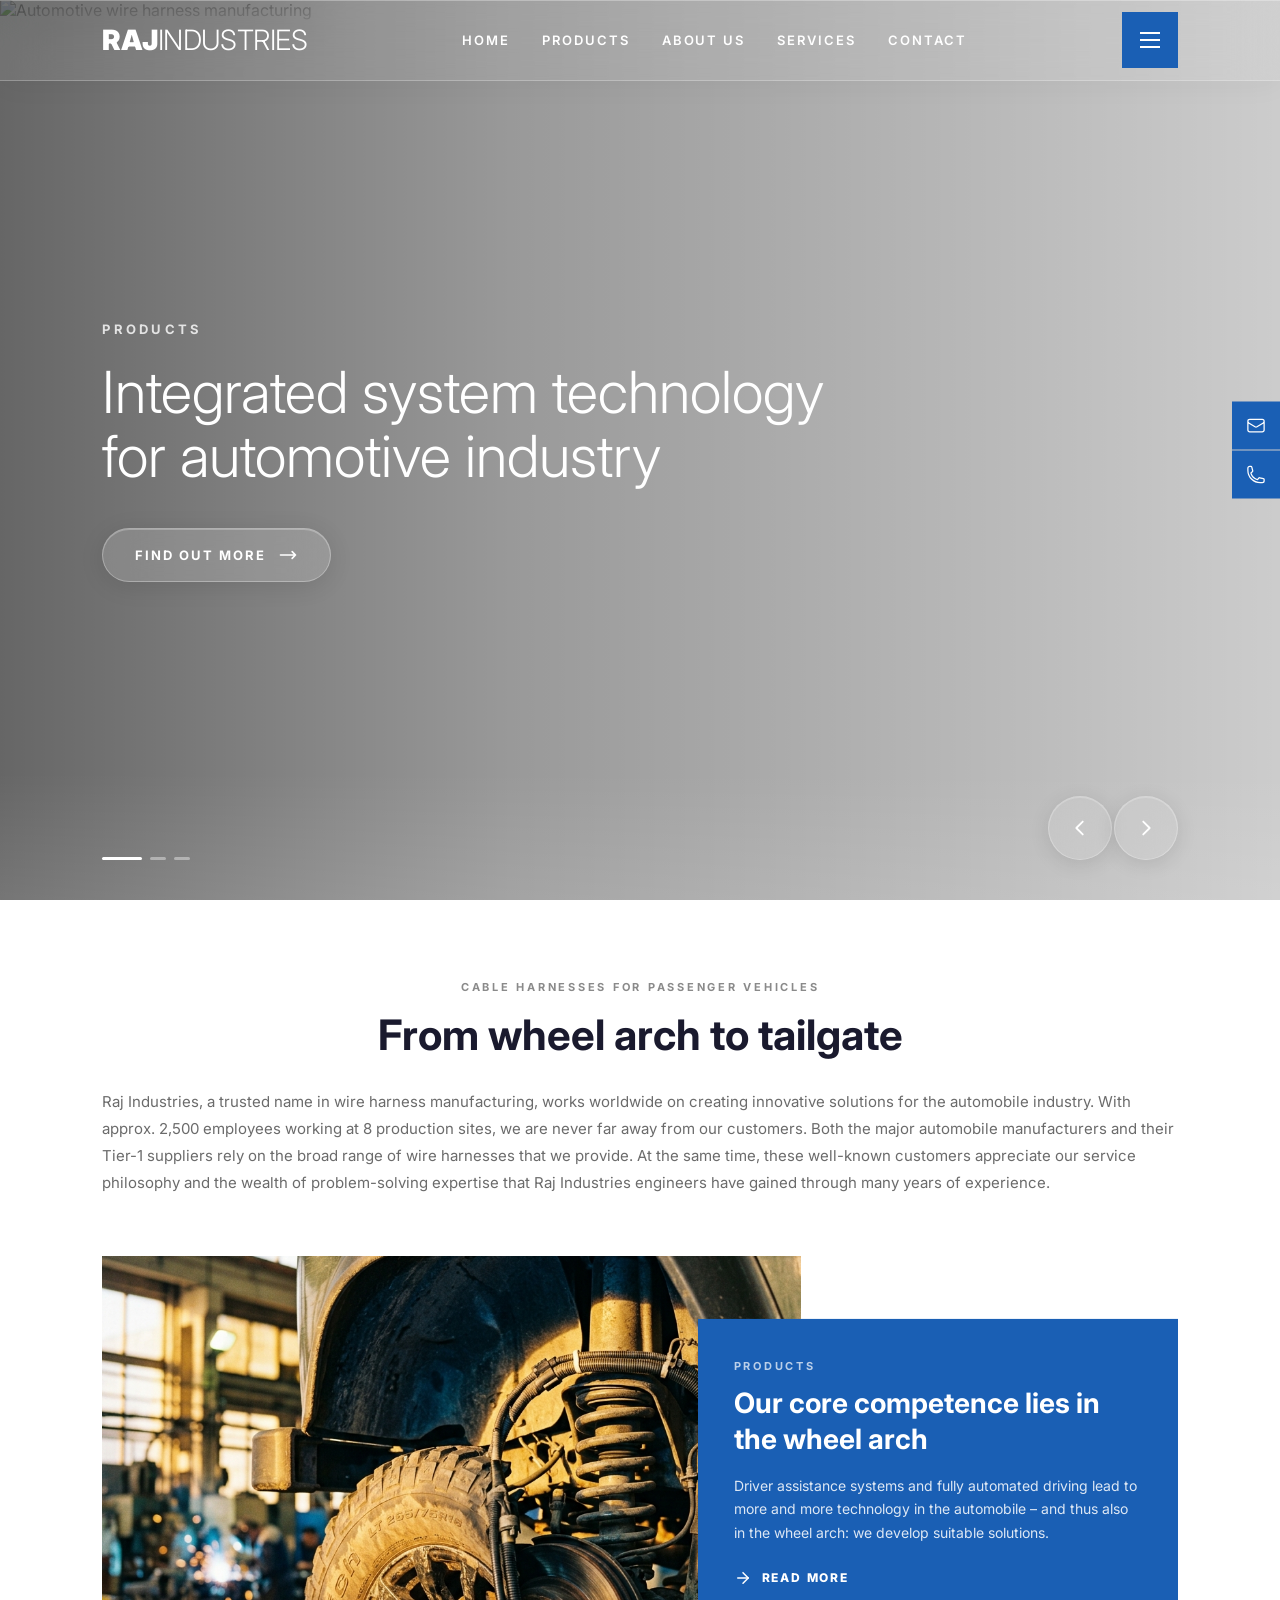
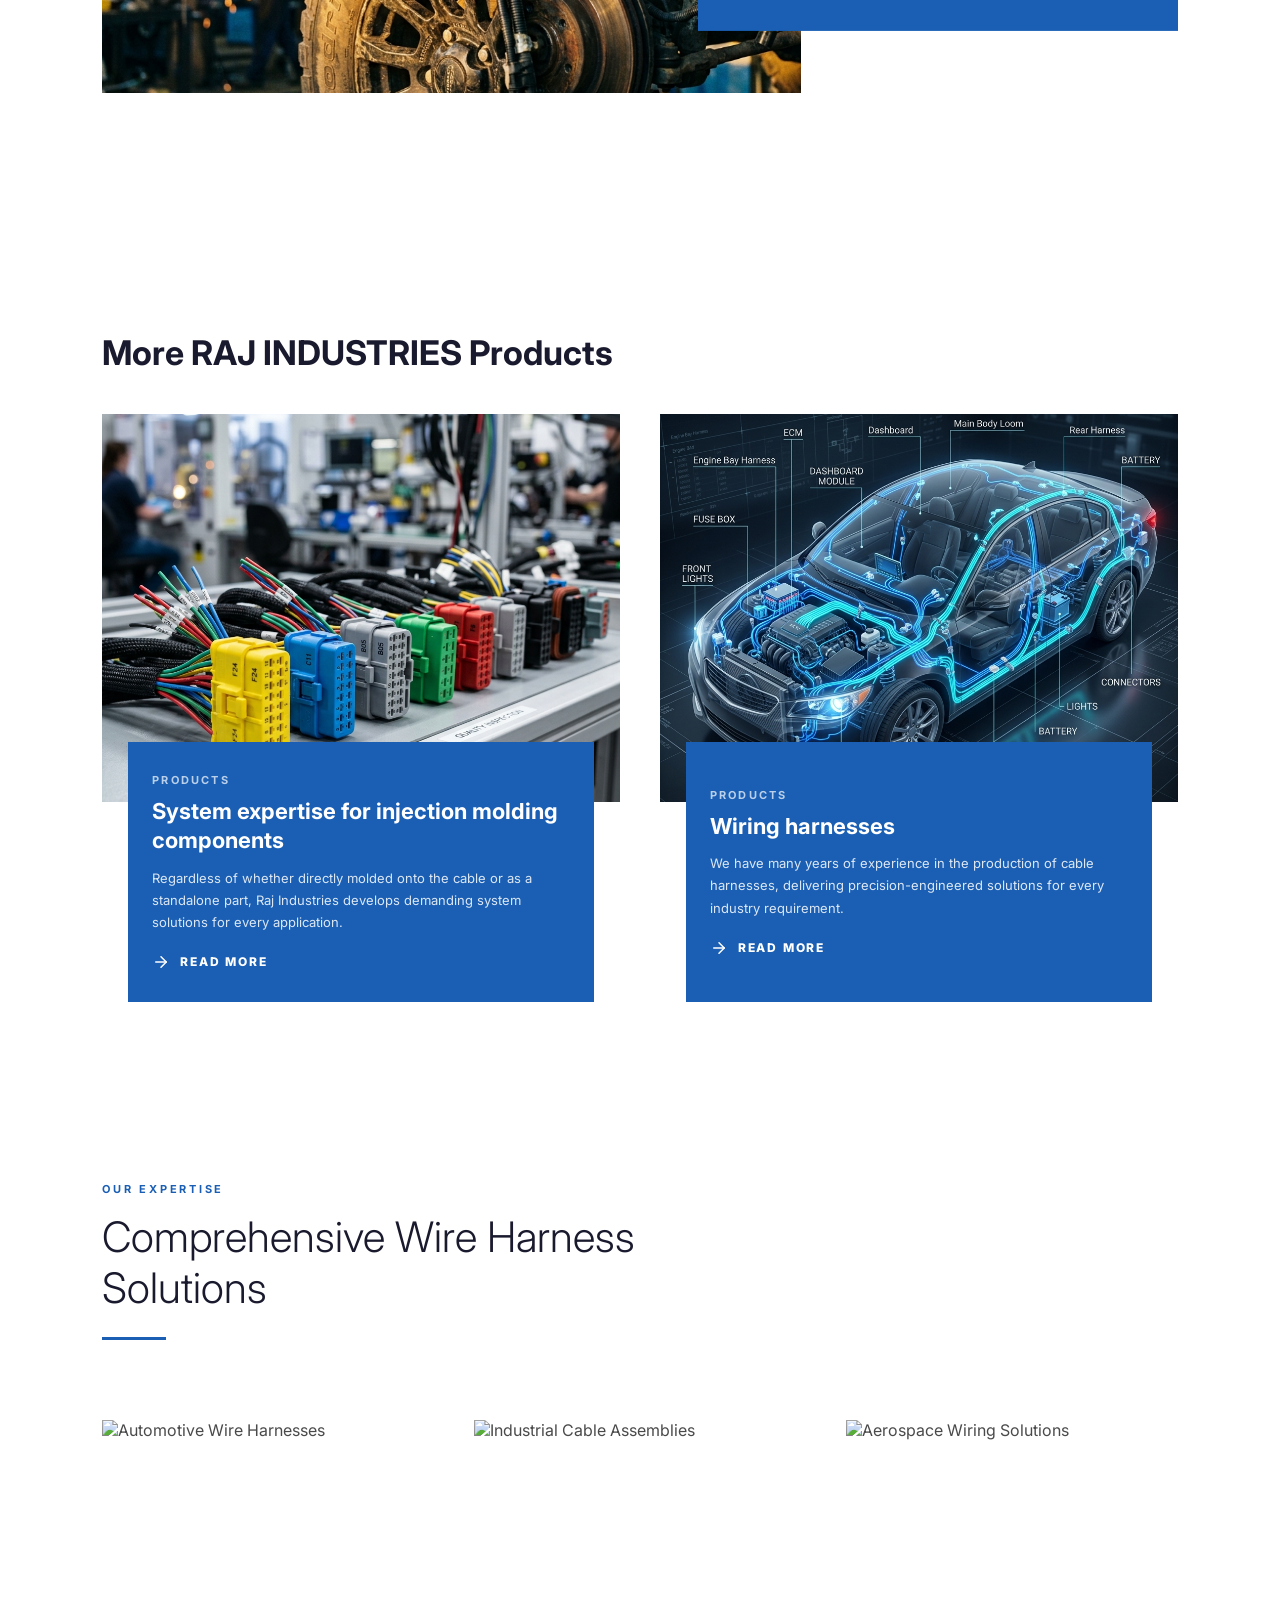
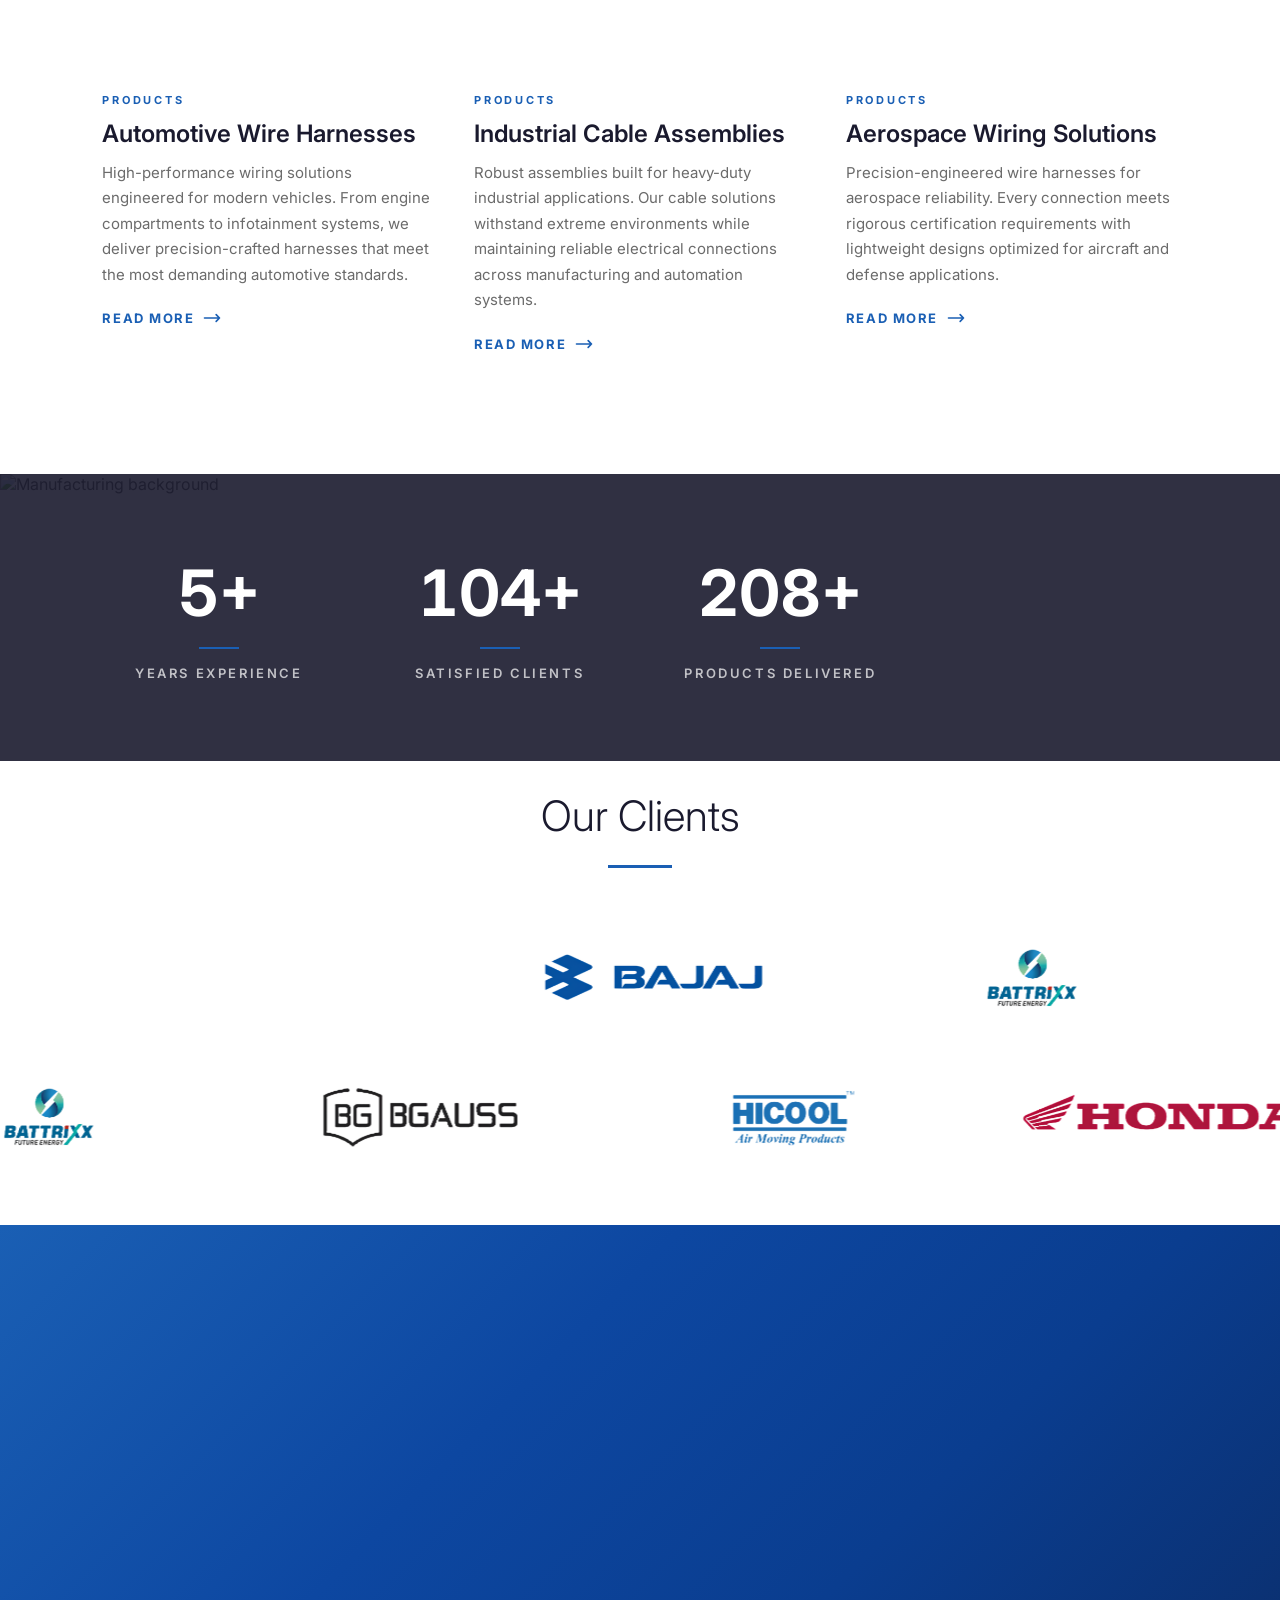
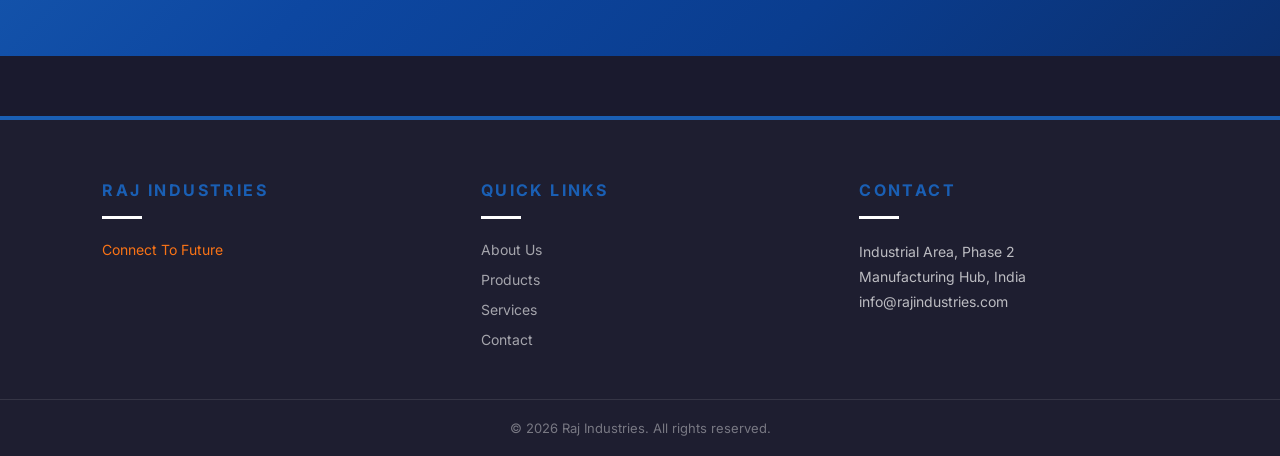
==== commit f931d992: "client logos added" ====
--- a/index.html
+++ b/index.html
@@ -358,31 +358,18 @@
         <div class="carousel-track right">
 
             <!-- ORIGINAL -->
-            <img
-                src="https://econofinloan.com/wp-content/uploads/elementor/thumbs/yes-bank-qv0zimrsi320r21dd6h00tqcqee16hhvrc7bddn4zi.webp">
-            <img
-                src="https://econofinloan.com/wp-content/uploads/elementor/thumbs/LIC-qv0zimrsi320r21dd6h00tqcqee16hhvrc7bddn4zi.webp">
-            <img
-                src="https://econofinloan.com/wp-content/uploads/elementor/thumbs/axis-bank-qv0zimrsi320r21dd6h00tqcqee16hhvrc7bddn4zi.webp">
-            <img
-                src="https://econofinloan.com/wp-content/uploads/elementor/thumbs/yes-bank-qv0zimrsi320r21dd6h00tqcqee16hhvrc7bddn4zi.webp">
-            <img
-                src="https://econofinloan.com/wp-content/uploads/elementor/thumbs/LIC-qv0zimrsi320r21dd6h00tqcqee16hhvrc7bddn4zi.webp">
-            <img
-                src="https://econofinloan.com/wp-content/uploads/elementor/thumbs/axis-bank-qv0zimrsi320r21dd6h00tqcqee16hhvrc7bddn4zi.webp">
-            <img
-                src="https://econofinloan.com/wp-content/uploads/elementor/thumbs/yes-bank-qv0zimrsi320r21dd6h00tqcqee16hhvrc7bddn4zi.webp">
-            <img
-                src="https://econofinloan.com/wp-content/uploads/elementor/thumbs/LIC-qv0zimrsi320r21dd6h00tqcqee16hhvrc7bddn4zi.webp">
-            <img
-                src="https://econofinloan.com/wp-content/uploads/elementor/thumbs/axis-bank-qv0zimrsi320r21dd6h00tqcqee16hhvrc7bddn4zi.webp">
-            <!-- ONLY ONE DUPLICATE SET -->
-            <img
-                src="https://econofinloan.com/wp-content/uploads/elementor/thumbs/yes-bank-qv0zimrsi320r21dd6h00tqcqee16hhvrc7bddn4zi.webp">
-            <img
-                src="https://econofinloan.com/wp-content/uploads/elementor/thumbs/LIC-qv0zimrsi320r21dd6h00tqcqee16hhvrc7bddn4zi.webp">
-            <img
-                src="https://econofinloan.com/wp-content/uploads/elementor/thumbs/axis-bank-qv0zimrsi320r21dd6h00tqcqee16hhvrc7bddn4zi.webp">
+            <img src="images/logos/bajaj-logo.png">
+            <img src="images/logos/battrixx-logo.png">
+            <img src="images/logos/bgauss-logo.png">
+            <img src="images/logos/hicool-logo.png">
+            <img src="images/logos/honda-logo.png">
+            <img src="images/logos/keihin-logo.png">
+            <img src="images/logos/ktm-logo.png">
+            <img src="images/logos/nextcharge-logo.png">
+            <img src="images/logos/piaggio-logo.png">
+            <img src="images/logos/sasmos-logo.png">
+            <img src="images/logos/star-logo.png">
+            <img src="images/logos/suzuki-logo.png">
 
         </div>
     </div>
@@ -392,32 +379,18 @@
         <div class="carousel-track left">
 
             <!-- ORIGINAL -->
-            <img
-                src="https://econofinloan.com/wp-content/uploads/elementor/thumbs/yes-bank-qv0zimrsi320r21dd6h00tqcqee16hhvrc7bddn4zi.webp">
-            <img
-                src="https://econofinloan.com/wp-content/uploads/elementor/thumbs/LIC-qv0zimrsi320r21dd6h00tqcqee16hhvrc7bddn4zi.webp">
-            <img
-                src="https://econofinloan.com/wp-content/uploads/elementor/thumbs/axis-bank-qv0zimrsi320r21dd6h00tqcqee16hhvrc7bddn4zi.webp">
-            <img
-                src="https://econofinloan.com/wp-content/uploads/elementor/thumbs/yes-bank-qv0zimrsi320r21dd6h00tqcqee16hhvrc7bddn4zi.webp">
-            <img
-                src="https://econofinloan.com/wp-content/uploads/elementor/thumbs/LIC-qv0zimrsi320r21dd6h00tqcqee16hhvrc7bddn4zi.webp">
-            <img
-                src="https://econofinloan.com/wp-content/uploads/elementor/thumbs/axis-bank-qv0zimrsi320r21dd6h00tqcqee16hhvrc7bddn4zi.webp">
-            <img
-                src="https://econofinloan.com/wp-content/uploads/elementor/thumbs/yes-bank-qv0zimrsi320r21dd6h00tqcqee16hhvrc7bddn4zi.webp">
-            <img
-                src="https://econofinloan.com/wp-content/uploads/elementor/thumbs/LIC-qv0zimrsi320r21dd6h00tqcqee16hhvrc7bddn4zi.webp">
-            <img
-                src="https://econofinloan.com/wp-content/uploads/elementor/thumbs/axis-bank-qv0zimrsi320r21dd6h00tqcqee16hhvrc7bddn4zi.webp">
-            <!-- ONLY ONE DUPLICATE SET -->
-            <img
-                src="https://econofinloan.com/wp-content/uploads/elementor/thumbs/yes-bank-qv0zimrsi320r21dd6h00tqcqee16hhvrc7bddn4zi.webp">
-            <img
-                src="https://econofinloan.com/wp-content/uploads/elementor/thumbs/LIC-qv0zimrsi320r21dd6h00tqcqee16hhvrc7bddn4zi.webp">
-            <img
-                src="https://econofinloan.com/wp-content/uploads/elementor/thumbs/axis-bank-qv0zimrsi320r21dd6h00tqcqee16hhvrc7bddn4zi.webp">
-
+            <img src="images/logos/bajaj-logo.png">
+            <img src="images/logos/battrixx-logo.png">
+            <img src="images/logos/bgauss-logo.png">
+            <img src="images/logos/hicool-logo.png">
+            <img src="images/logos/honda-logo.png">
+            <img src="images/logos/keihin-logo.png">
+            <img src="images/logos/ktm-logo.png">
+            <img src="images/logos/nextcharge-logo.png">
+            <img src="images/logos/piaggio-logo.png">
+            <img src="images/logos/sasmos-logo.png">
+            <img src="images/logos/star-logo.png">
+            <img src="images/logos/suzuki-logo.png">
         </div>
     </div>
 
--- a/styles.css
+++ b/styles.css
@@ -1727,7 +1727,7 @@
 }
 
 .cable-feature-container {
-    max-width: 900px;
+    max-width: 100%;
     margin: 0 auto 60px;
     padding: 0 8%;
     text-align: center;
@@ -1754,7 +1754,7 @@
     font-size: 15px;
     color: var(--color-slate-500);
     line-height: 1.8;
-    max-width: 680px;
+    max-width: 100%;
     margin: 0 auto;
     text-align: left;
 }
@@ -2126,9 +2126,9 @@
 
 /* Image consistency */
 .carousel-track img {
-    width: 200px;
-    flex-shrink: 0;
-    display: block;
+    width: auto;
+    height: 60px;
+    object-fit: contain;
 }
 
 /* LEFT SCROLL */
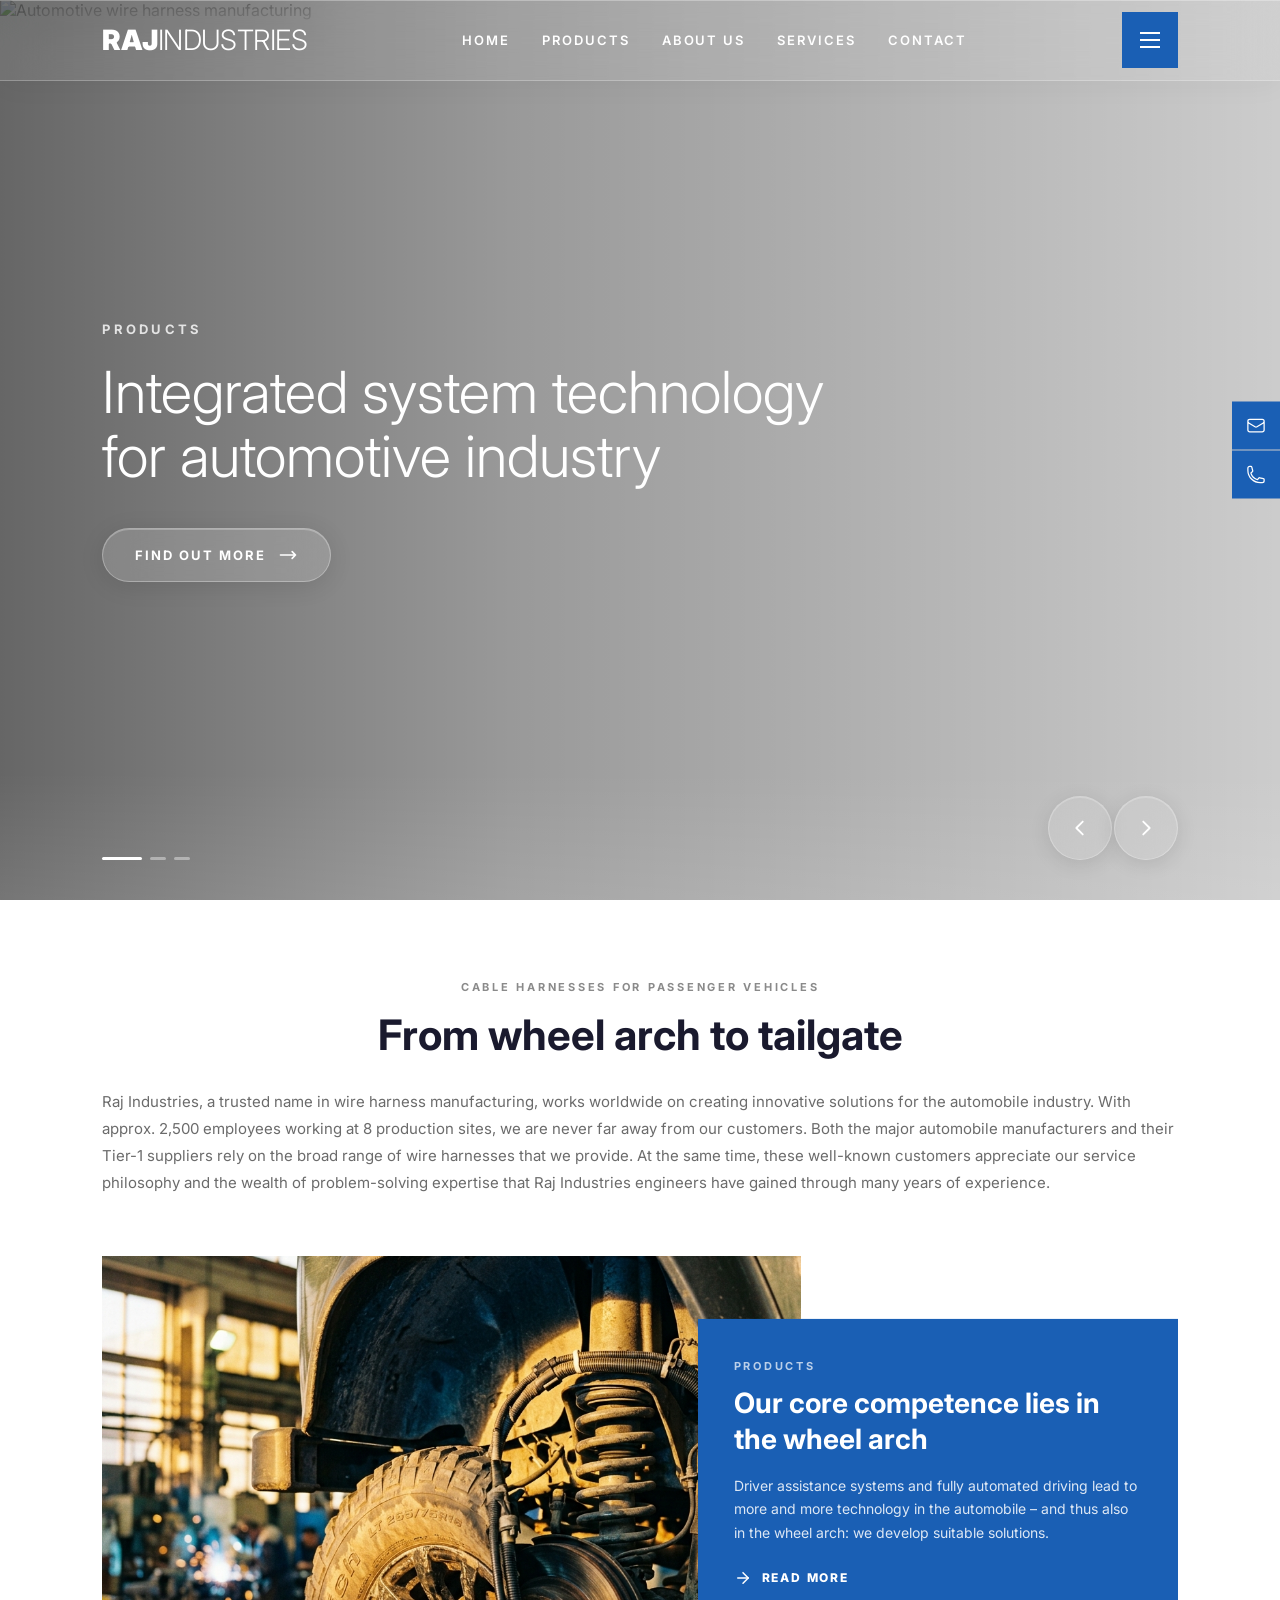
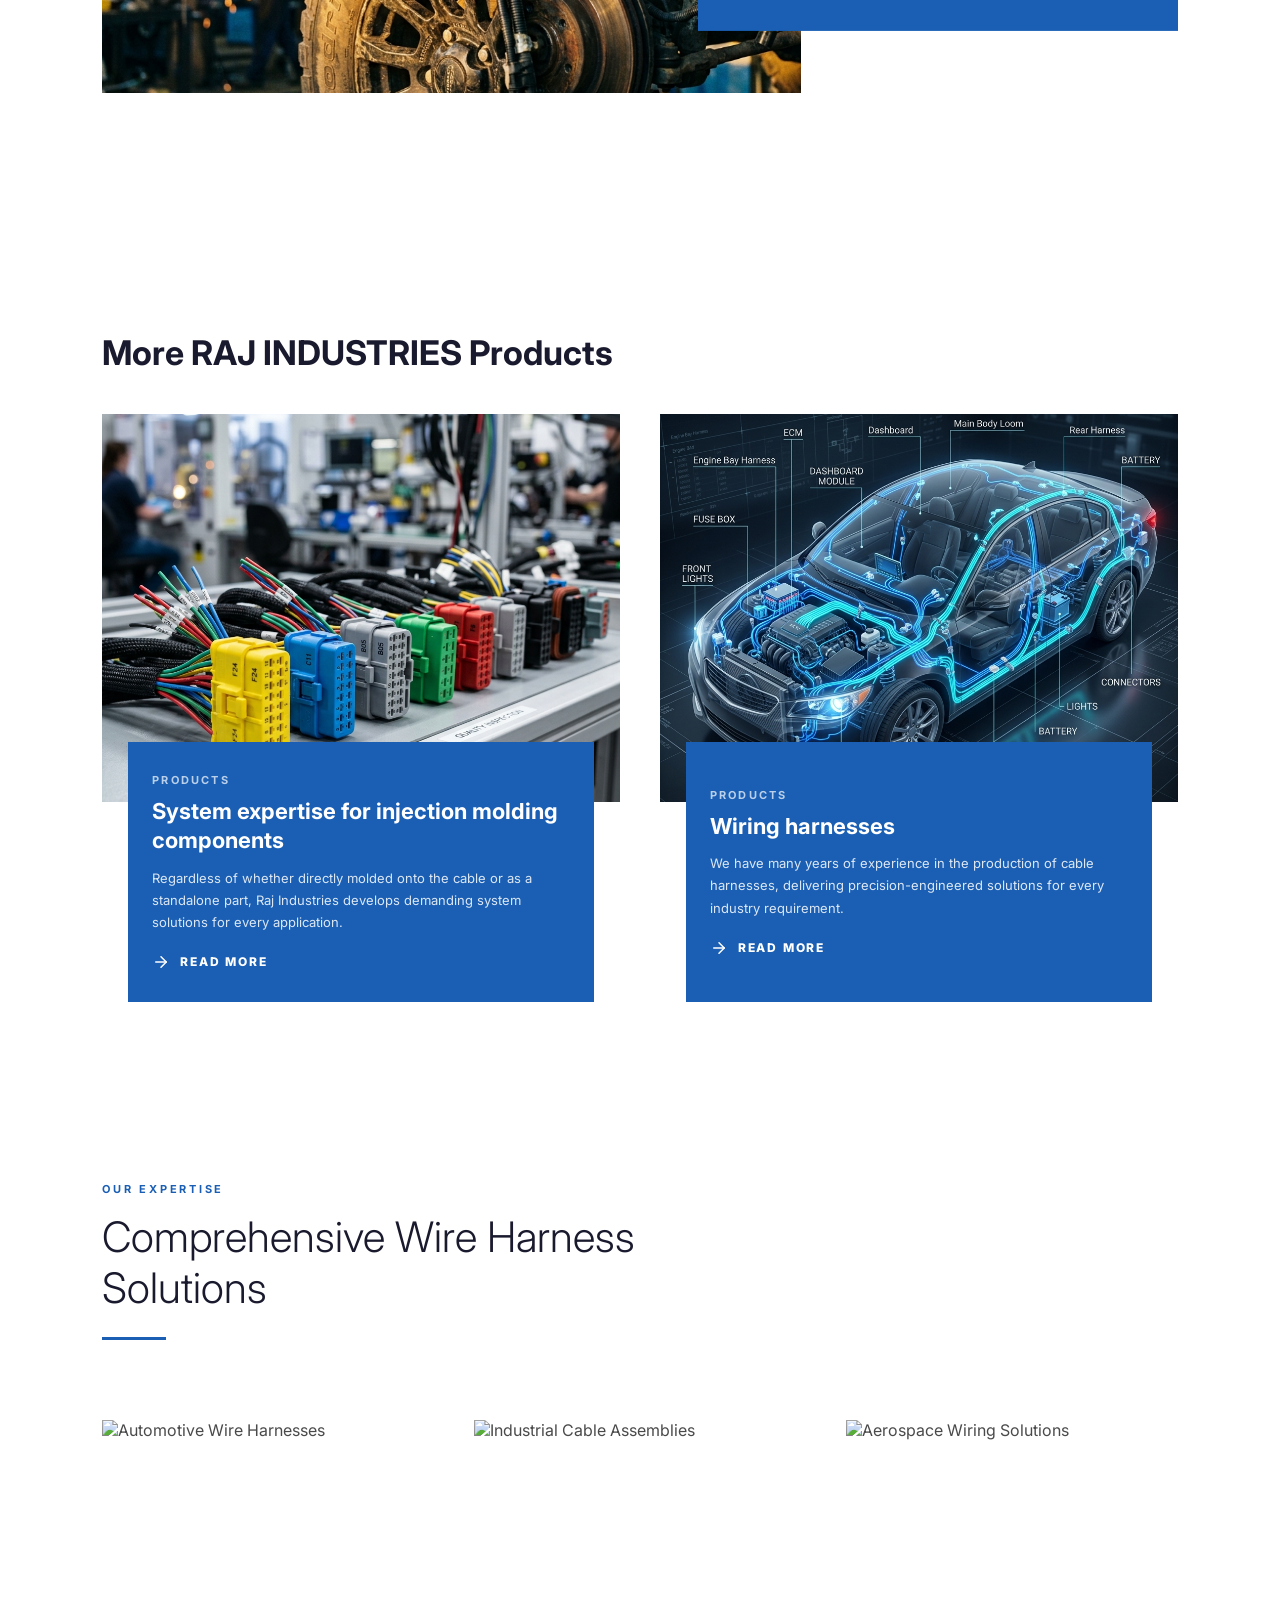
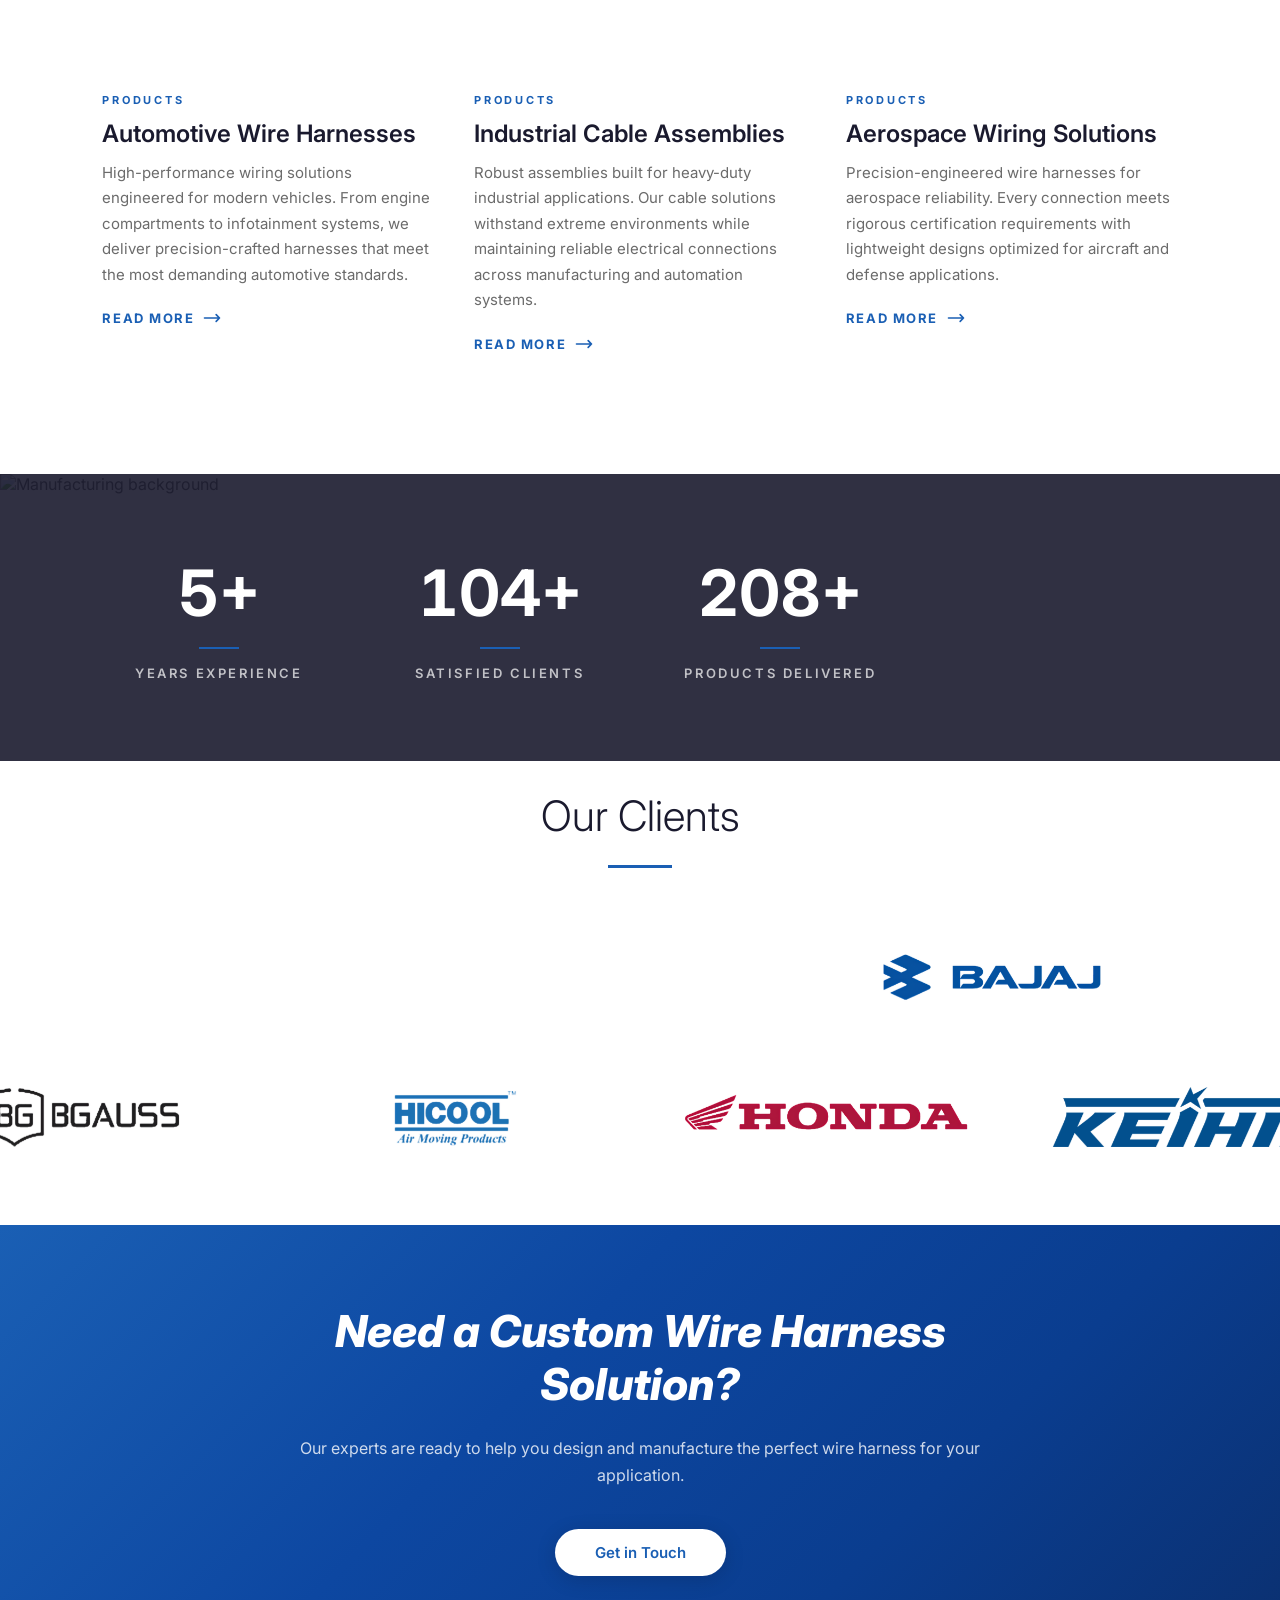
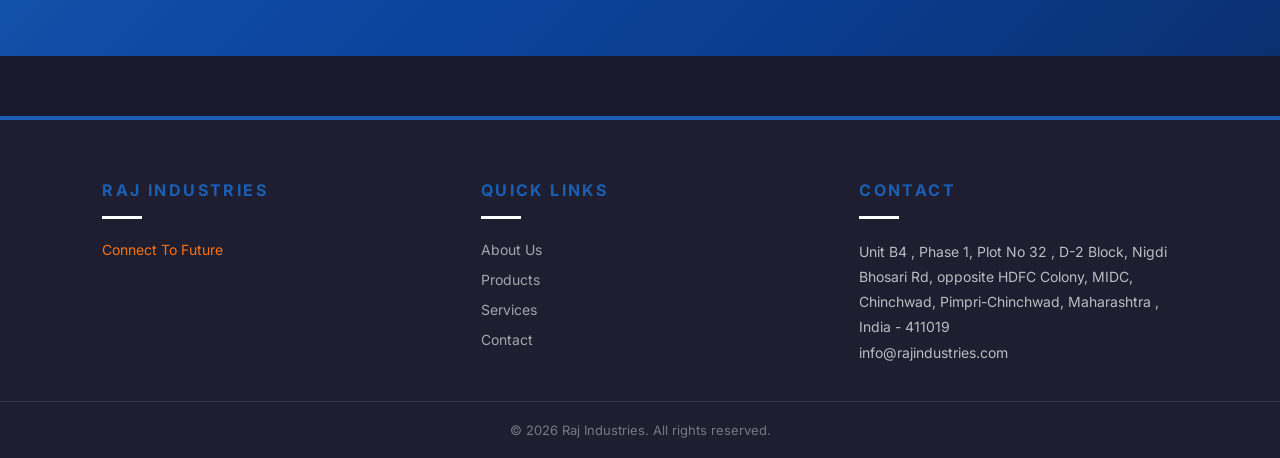
==== commit 865d37d6: "address and google map changes" ====
--- a/index.html
+++ b/index.html
@@ -440,7 +440,8 @@
                     <h3 class="footer-col__title">CONTACT</h3>
                     <div class="footer-col__underline"></div>
                     <div class="footer-contact">
-                        <p>Industrial Area, Phase 2<br>Manufacturing Hub, India</p>
+                        <p>Unit B4 , Phase 1, Plot No 32 , D-2 Block, Nigdi Bhosari Rd, opposite HDFC Colony, MIDC, Chinchwad, Pimpri-Chinchwad,
+                        Maharashtra , India - 411019</p>
                         <a href="mailto:info@rajindustries.com">info@rajindustries.com</a>
                     </div>
                 </div>
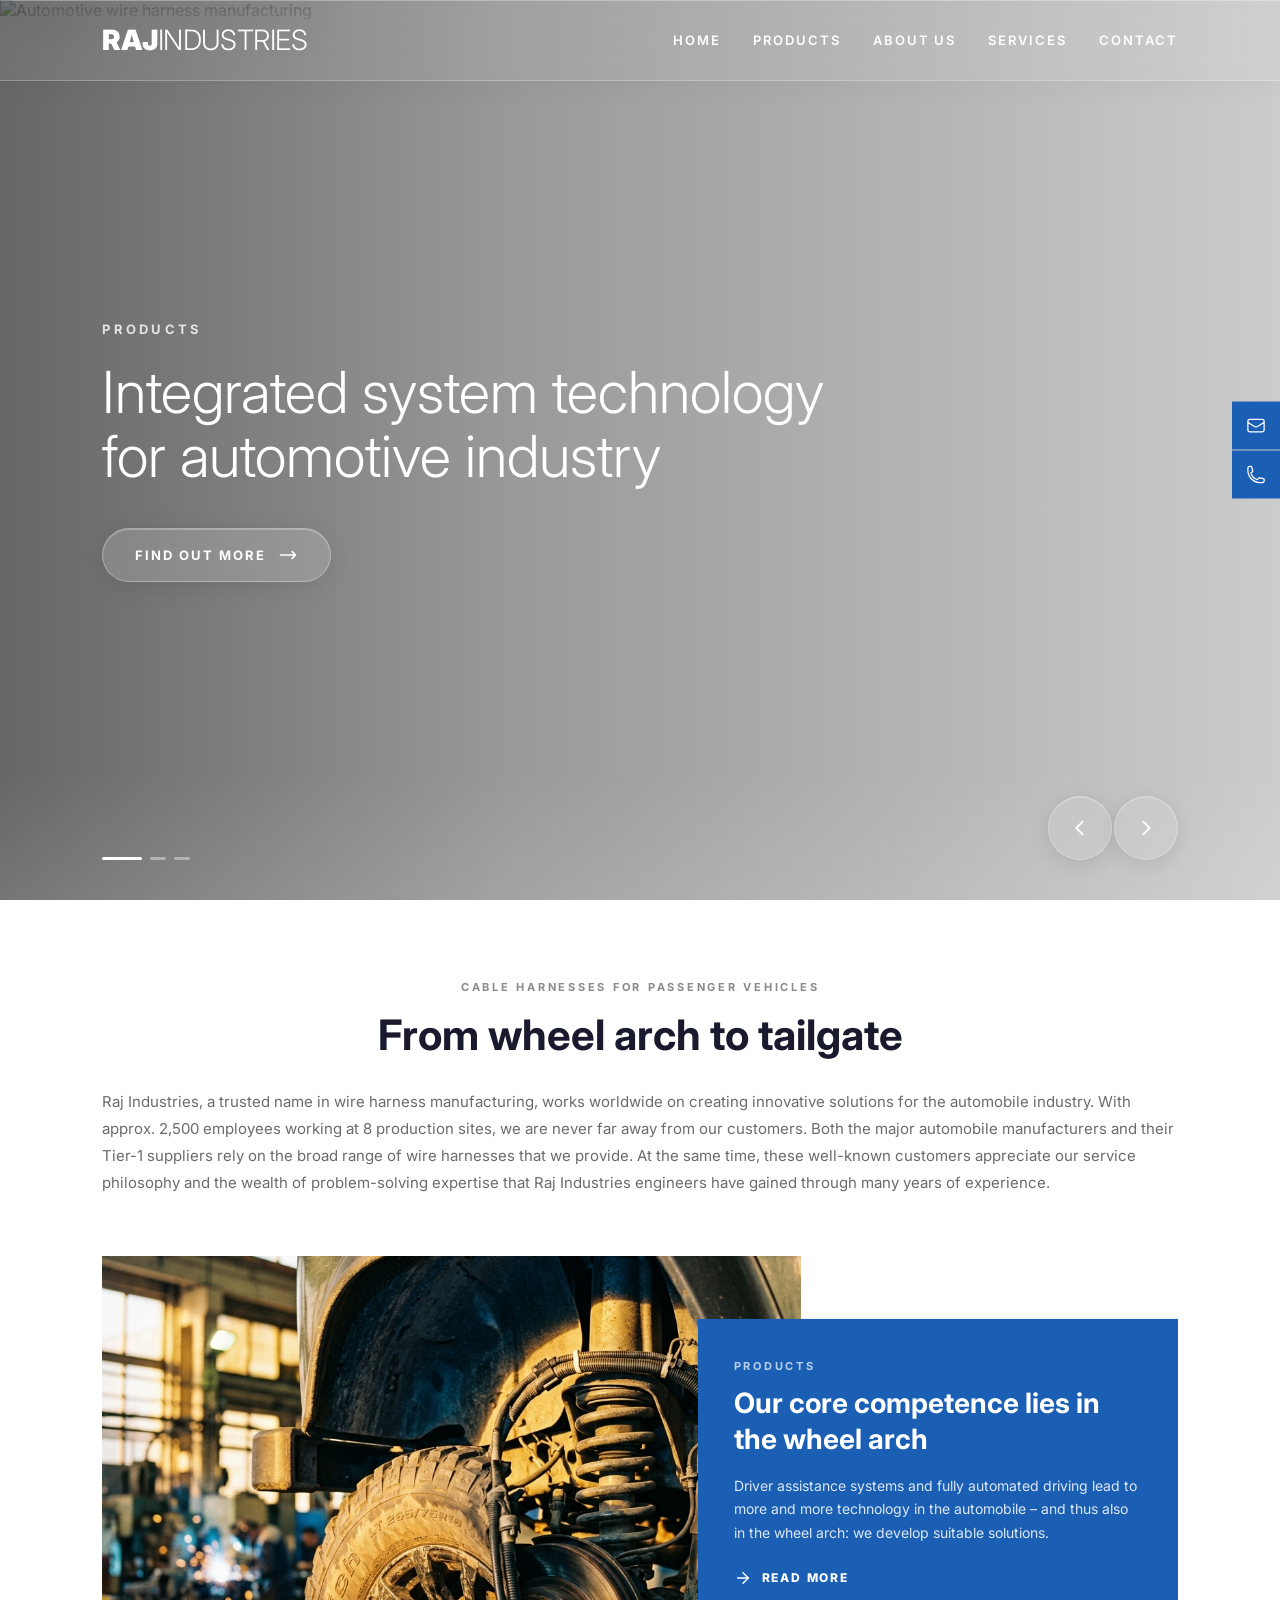
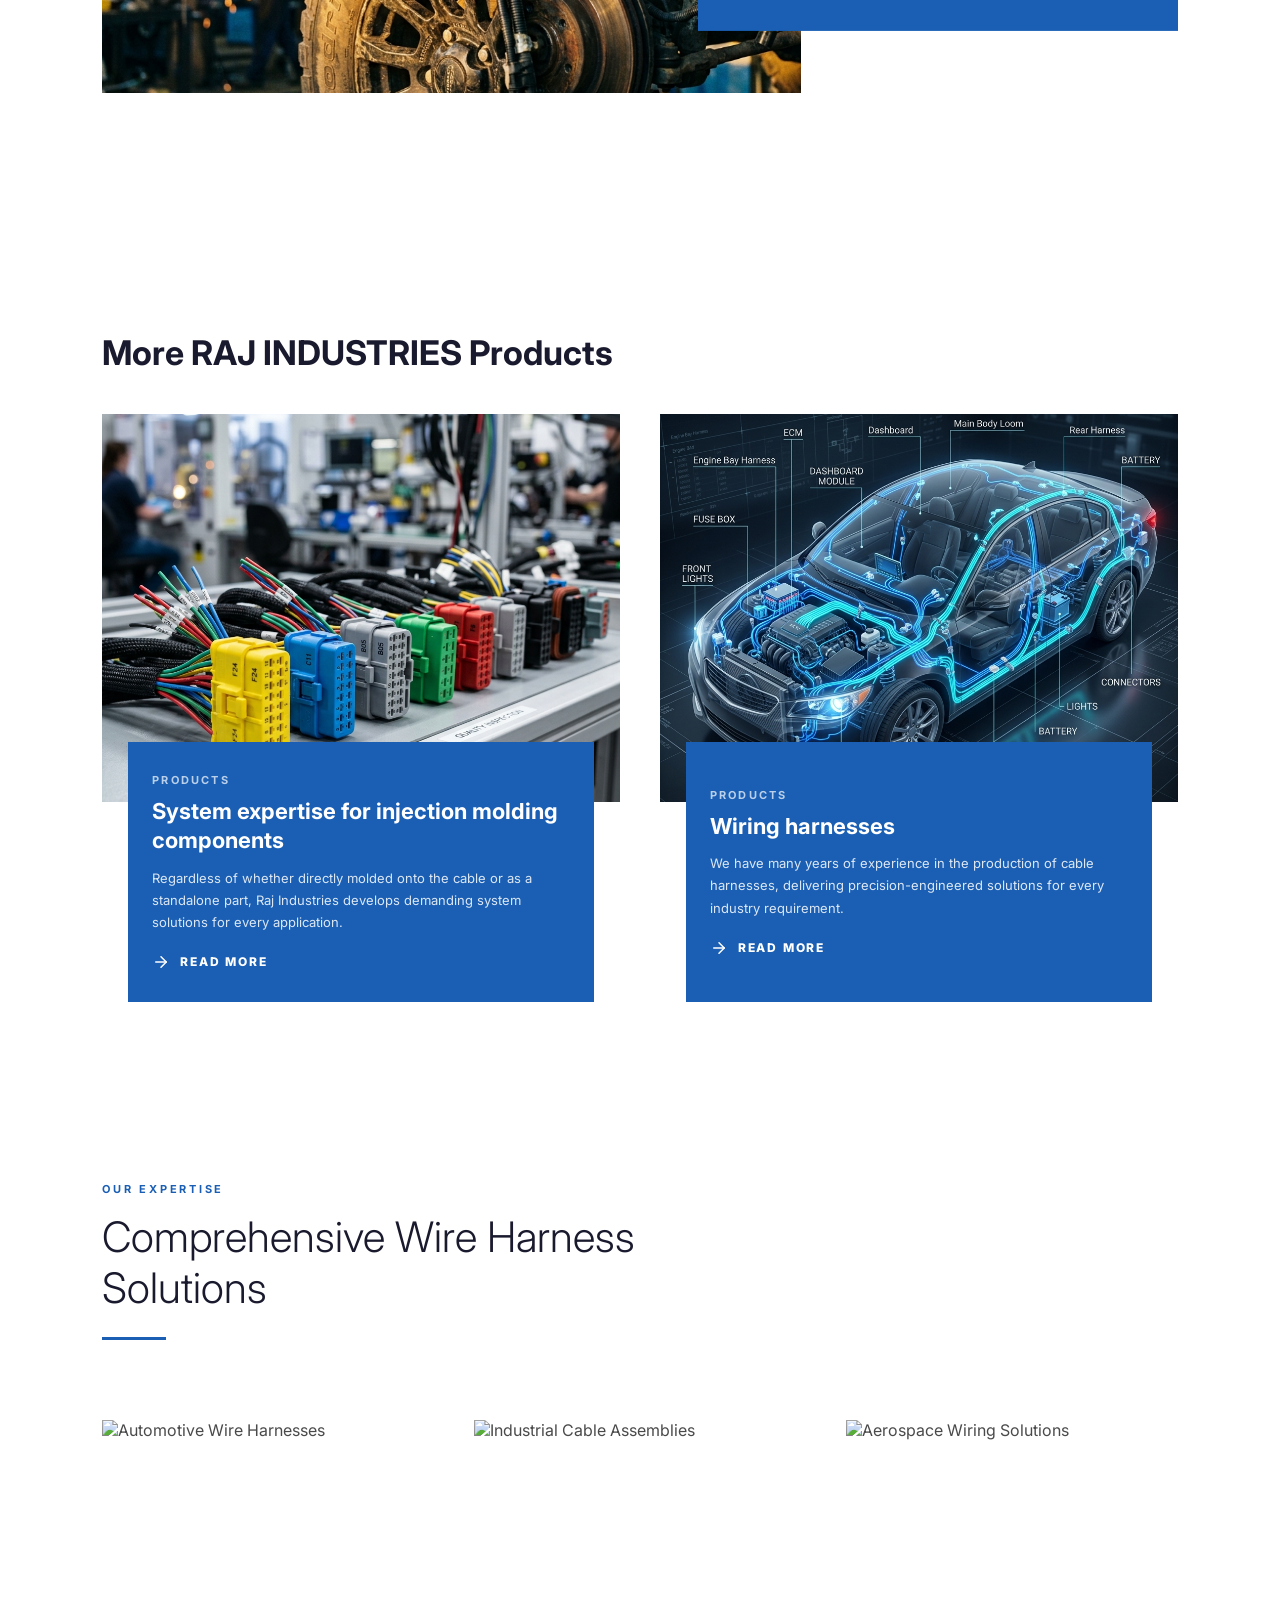
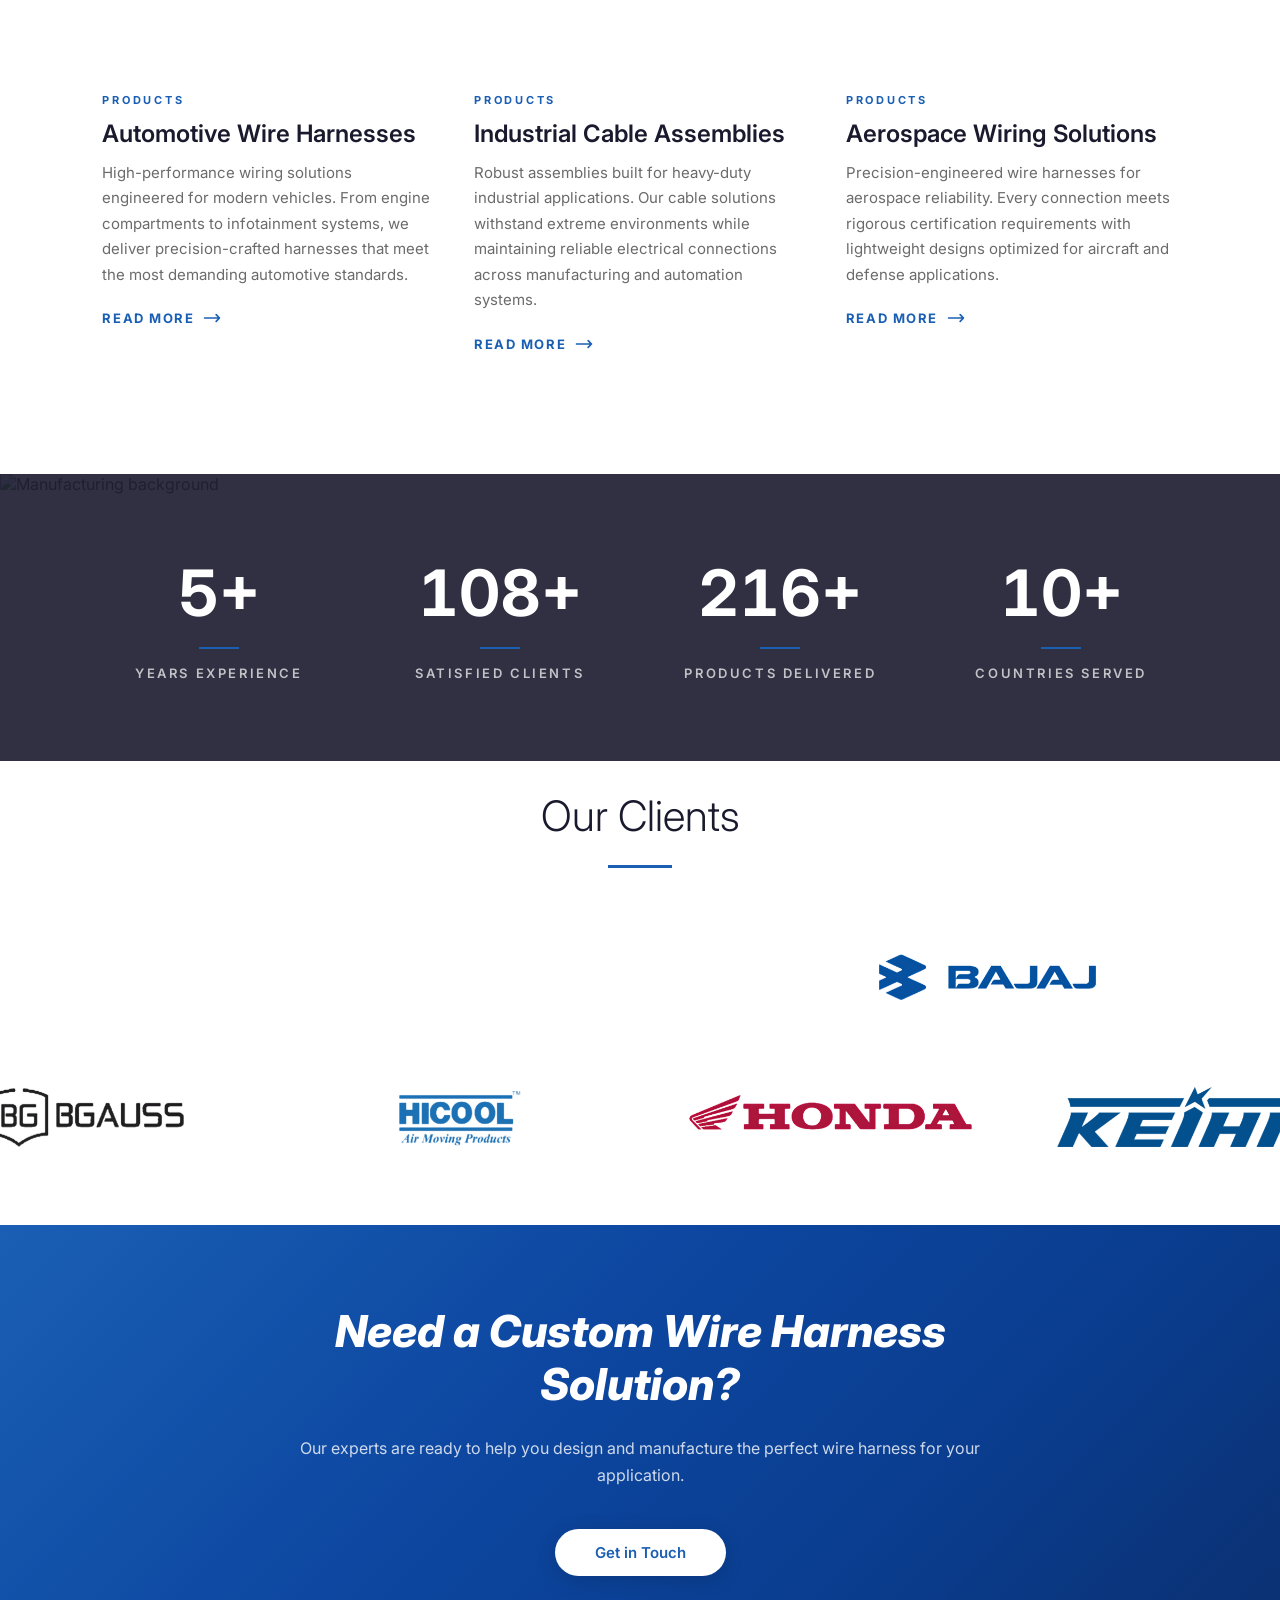
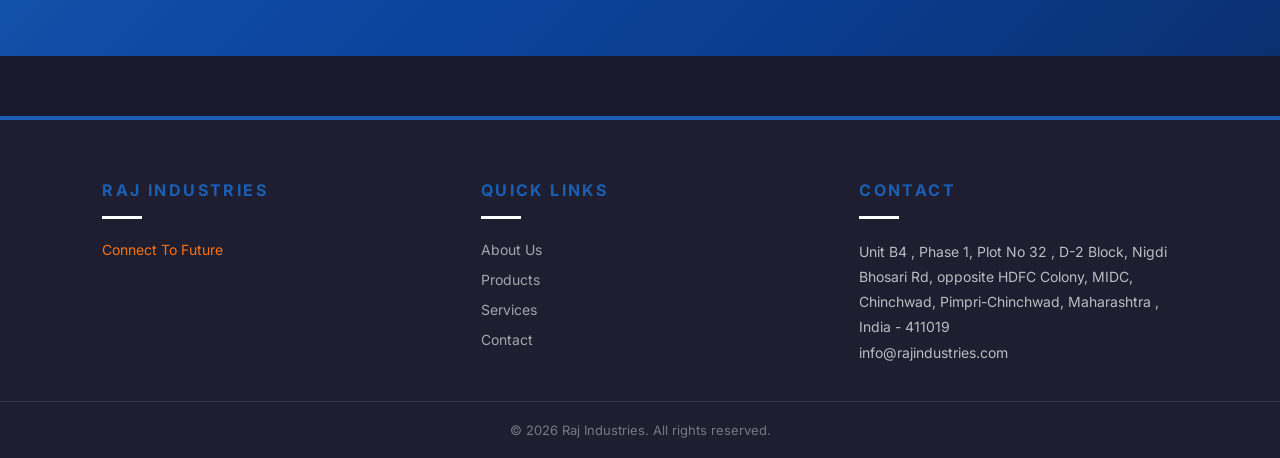
==== commit 931cd54d: "Menu icon fixed" ====
--- a/index.html
+++ b/index.html
@@ -81,18 +81,18 @@
         </div>
 
         <!-- Slide 2 -->
-        <div class="hero-slide" data-category="About Us"
+        <div class="hero-slide" data-category="Products"
             data-headline="We develop and produce customized wire harnesses" data-cta="Find out more"
-            data-href="#about">
+            data-href="#products">
             <img src="https://images.unsplash.com/photo-1581091226825-a6a2a5aee158?auto=format&fit=crop&w=1920&q=80"
                 alt="Custom wire harness development">
             <div class="hero-slide__overlay"></div>
         </div>
 
         <!-- Slide 3 -->
-        <div class="hero-slide" data-category="Quality"
+        <div class="hero-slide" data-category="Products"
             data-headline="Excellence in manufacturing and quality assurance" data-cta="Find out more"
-            data-href="#quality">
+            data-href="#products">
             <img src="https://images.unsplash.com/photo-1581092335397-9583eb92d232?auto=format&fit=crop&w=1920&q=80"
                 alt="Quality manufacturing processes">
             <div class="hero-slide__overlay"></div>
@@ -440,8 +440,9 @@
                     <h3 class="footer-col__title">CONTACT</h3>
                     <div class="footer-col__underline"></div>
                     <div class="footer-contact">
-                        <p>Unit B4 , Phase 1, Plot No 32 , D-2 Block, Nigdi Bhosari Rd, opposite HDFC Colony, MIDC, Chinchwad, Pimpri-Chinchwad,
-                        Maharashtra , India - 411019</p>
+                        <p>Unit B4 , Phase 1, Plot No 32 , D-2 Block, Nigdi Bhosari Rd, opposite HDFC Colony, MIDC,
+                            Chinchwad, Pimpri-Chinchwad,
+                            Maharashtra , India - 411019</p>
                         <a href="mailto:info@rajindustries.com">info@rajindustries.com</a>
                     </div>
                 </div>
--- a/styles.css
+++ b/styles.css
@@ -65,43 +65,89 @@
 *:focus {
     outline: none;
 }
+
 *:focus-visible {
     outline: 2px solid var(--color-primary);
     outline-offset: 2px;
 }
 
 /* Custom scrollbar */
-::-webkit-scrollbar { width: 8px; }
-::-webkit-scrollbar-track { background: #f1f1f1; }
-::-webkit-scrollbar-thumb { background: var(--color-slate-400); border-radius: 4px; }
-::-webkit-scrollbar-thumb:hover { background: var(--color-primary); }
+::-webkit-scrollbar {
+    width: 8px;
+}
+
+::-webkit-scrollbar-track {
+    background: #f1f1f1;
+}
+
+::-webkit-scrollbar-thumb {
+    background: var(--color-slate-400);
+    border-radius: 4px;
+}
+
+::-webkit-scrollbar-thumb:hover {
+    background: var(--color-primary);
+}
 
 /* ==========================================
    Animations
    ========================================== */
 @keyframes fadeInUp {
-    from { opacity: 0; transform: translateY(30px); }
-    to { opacity: 1; transform: translateY(0); }
+    from {
+        opacity: 0;
+        transform: translateY(30px);
+    }
+
+    to {
+        opacity: 1;
+        transform: translateY(0);
+    }
 }
 
 @keyframes fadeIn {
-    from { opacity: 0; }
-    to { opacity: 1; }
+    from {
+        opacity: 0;
+    }
+
+    to {
+        opacity: 1;
+    }
 }
 
 @keyframes slideInRight {
-    from { opacity: 0; transform: translateX(40px); }
-    to { opacity: 1; transform: translateX(0); }
+    from {
+        opacity: 0;
+        transform: translateX(40px);
+    }
+
+    to {
+        opacity: 1;
+        transform: translateX(0);
+    }
 }
 
 @keyframes countUp {
-    from { opacity: 0; transform: scale(0.5); }
-    to { opacity: 1; transform: scale(1); }
+    from {
+        opacity: 0;
+        transform: scale(0.5);
+    }
+
+    to {
+        opacity: 1;
+        transform: scale(1);
+    }
 }
 
 @keyframes heroSlideIn {
-    from { opacity: 0; transform: scale(1.05); }
-    to { opacity: 1; transform: scale(1); }
+    from {
+        opacity: 0;
+        transform: scale(1.05);
+    }
+
+    to {
+        opacity: 1;
+        transform: scale(1);
+    }
 }
 
 .animate-fade-in-up {
@@ -126,6 +172,7 @@
     transform: translateY(30px);
     transition: opacity 0.7s ease-out, transform 0.7s ease-out;
 }
+
 .scroll-animate.visible {
     opacity: 1;
     transform: translateY(0);
@@ -136,6 +183,7 @@
     transform: translateX(40px);
     transition: opacity 0.7s ease-out, transform 0.7s ease-out;
 }
+
 .scroll-animate-right.visible {
     opacity: 1;
     transform: translateX(0);
@@ -306,8 +354,12 @@
     background: rgba(26, 26, 46, 0.98);
     z-index: 105;
     display: flex;
+    flex-direction: column;
     align-items: center;
-    justify-content: center;
+    justify-content: flex-start;
+    padding-top: 90px;
+    padding-bottom: 346px;
+    overflow-y: auto;
     opacity: 0;
     visibility: hidden;
     transition: all 0.5s ease;
@@ -316,33 +368,57 @@
 .mobile-overlay.active {
     opacity: 1;
     visibility: visible;
+    pointer-events: auto;
 }
 
 .mobile-nav {
+    width: 100%;
+    max-width: 300px;
+
     display: flex;
     flex-direction: column;
     align-items: center;
-    gap: 24px;
+    gap: 16px;
 }
 
 .mobile-nav a {
-    font-size: 32px;
-    font-weight: 300;
-    color: #ffffff;
+    font-size: 22px;
+    font-weight: 400;
+    color: #ffffff;
+    text-align: center;
+    width: 100%;
+
     transition: all 0.5s ease;
     opacity: 0;
     transform: translateY(20px);
 }
 
+/* SHOW LINKS WHEN MENU OPENS */
 .mobile-overlay.active .mobile-nav a {
     opacity: 1;
     transform: translateY(0);
 }
 
-.mobile-nav a:nth-child(1) { transition-delay: 0.1s; }
-.mobile-nav a:nth-child(2) { transition-delay: 0.2s; }
-.mobile-nav a:nth-child(3) { transition-delay: 0.3s; }
-.mobile-nav a:nth-child(4) { transition-delay: 0.4s; }
+/* Animation delays */
+.mobile-nav a:nth-child(1) {
+    transition-delay: 0.1s;
+}
+
+.mobile-nav a:nth-child(2) {
+    transition-delay: 0.2s;
+}
+
+.mobile-nav a:nth-child(3) {
+    transition-delay: 0.3s;
+}
+
+.mobile-nav a:nth-child(4) {
+    transition-delay: 0.4s;
+}
+
+.mobile-nav a:nth-child(5) {
+    transition-delay: 0.5s;
+}
 
 .mobile-nav a:hover {
     color: var(--color-primary);
@@ -409,7 +485,7 @@
 .hero-slide__overlay {
     position: absolute;
     inset: 0;
-    background: linear-gradient(to right, rgba(0,0,0,0.6) 0%, rgba(0,0,0,0.4) 40%, rgba(0,0,0,0.2) 100%);
+    background: linear-gradient(to right, rgba(0, 0, 0, 0.6) 0%, rgba(0, 0, 0, 0.4) 40%, rgba(0, 0, 0, 0.2) 100%);
 }
 
 .hero-content {
@@ -561,7 +637,7 @@
     left: 0;
     right: 0;
     height: 128px;
-    background: linear-gradient(to top, rgba(255,255,255,0.1), transparent);
+    background: linear-gradient(to top, rgba(255, 255, 255, 0.1), transparent);
     z-index: 10;
     pointer-events: none;
 }
@@ -971,7 +1047,7 @@
     transition: all 0.3s ease;
 }
 
-.contact-sidebar a + a {
+.contact-sidebar a+a {
     margin-top: 1px;
 }
 
@@ -2111,6 +2187,7 @@
         width: 90%;
     }
 }
+
 .carousel {
     overflow: hidden;
     width: 100%;
@@ -2161,9 +2238,11 @@
         transform: translateX(0);
     }
 }
+
 .carousel-track {
     will-change: transform;
 }
+
 .clients-home__header {
     margin-top: 30px;
     margin-bottom: 80px;
@@ -2171,6 +2250,7 @@
     flex-direction: column;
     align-items: center;
 }
+
 .clients-home__title {
     font-size: clamp(28px, 4vw, 42px);
     font-weight: 300;
@@ -2179,12 +2259,38 @@
     max-width: 600px;
     justify-content: center;
 }
+
 .clients-home__underline {
     width: 64px;
     height: 3px;
     background: var(--color-primary);
     margin-top: 24px;
 }
-.padding-class{
-    
+
+.padding-class {}
+
+/* =========================
+   RESPONSIVE FIX
+   ========================= */
+
+/* Hide hamburger & mobile menu on desktop */
+@media (min-width: 769px) {
+    .hamburger {
+        display: none;
+    }
+
+    .mobile-overlay {
+        display: none;
+    }
+}
+
+/* Show hamburger only on mobile */
+@media (max-width: 768px) {
+    .hamburger {
+        display: flex;
+    }
+
+    .mobile-overlay {
+        display: flex;
+    }
 }
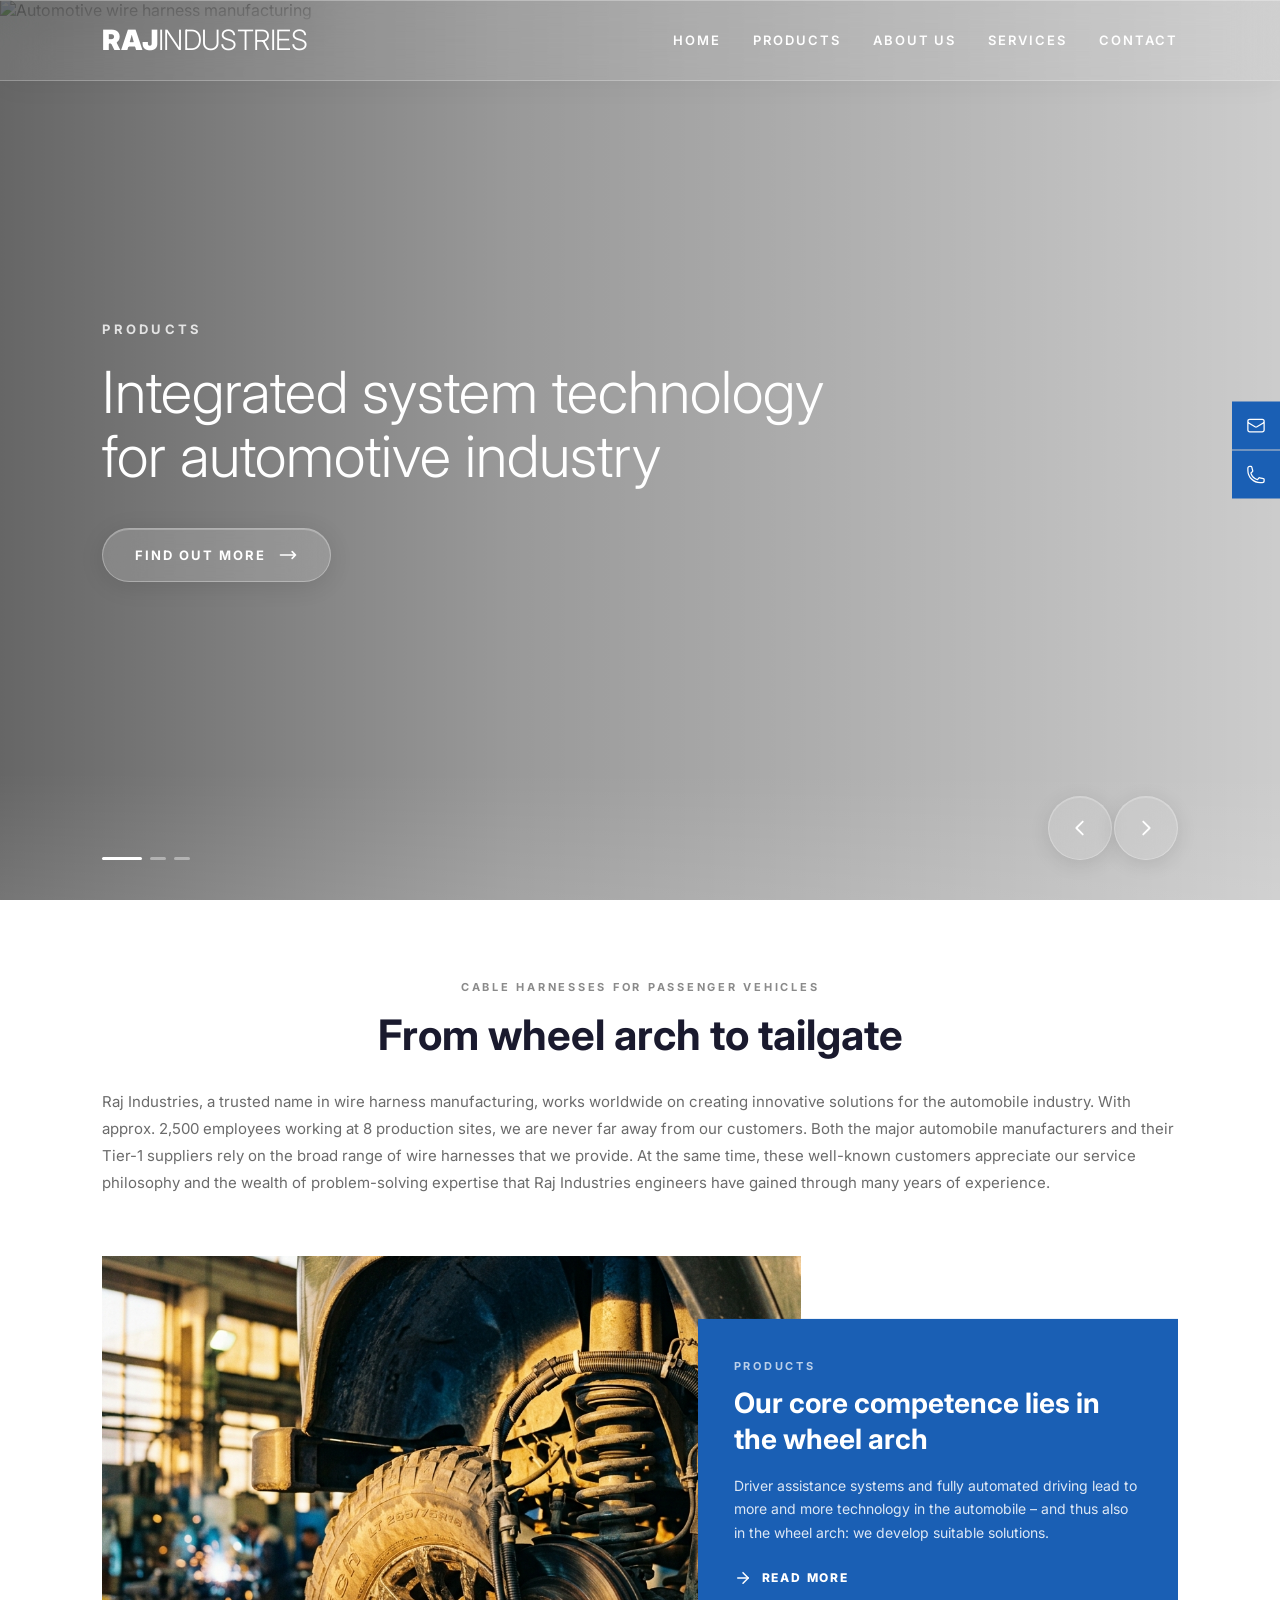
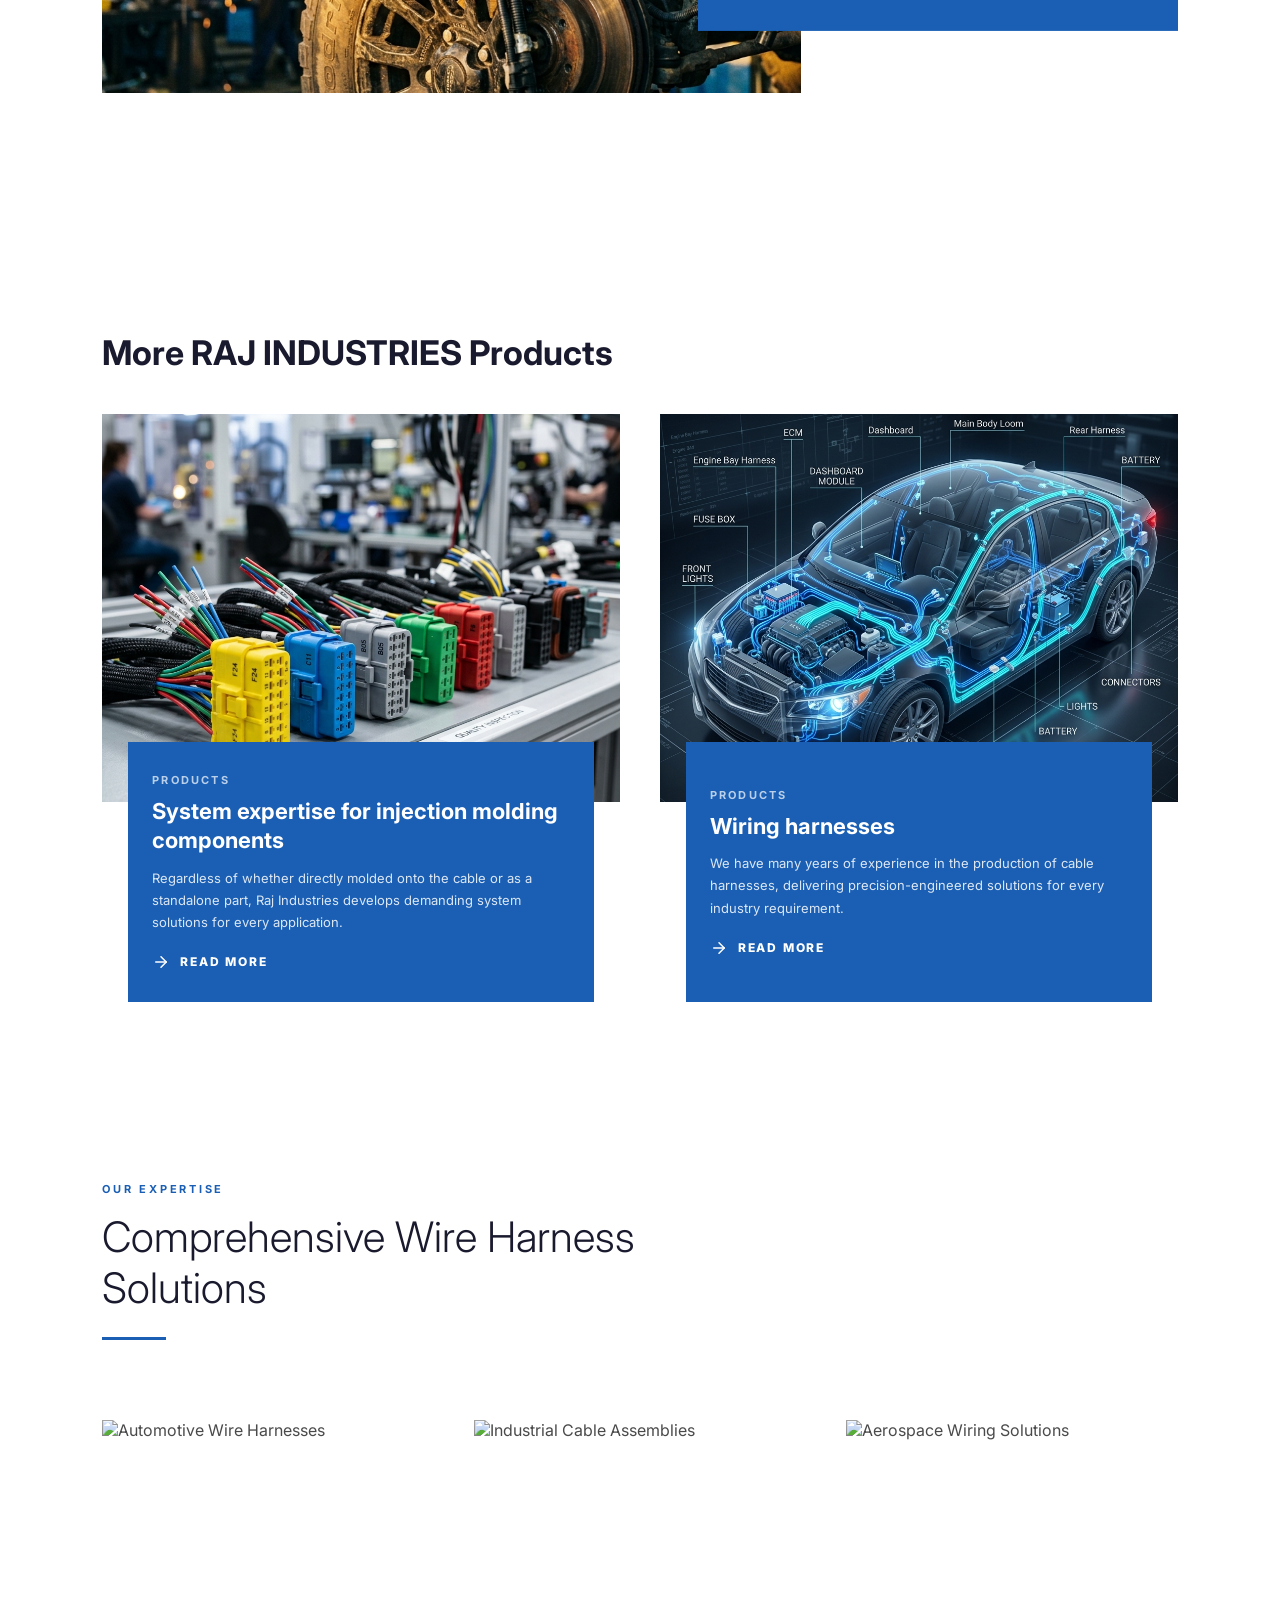
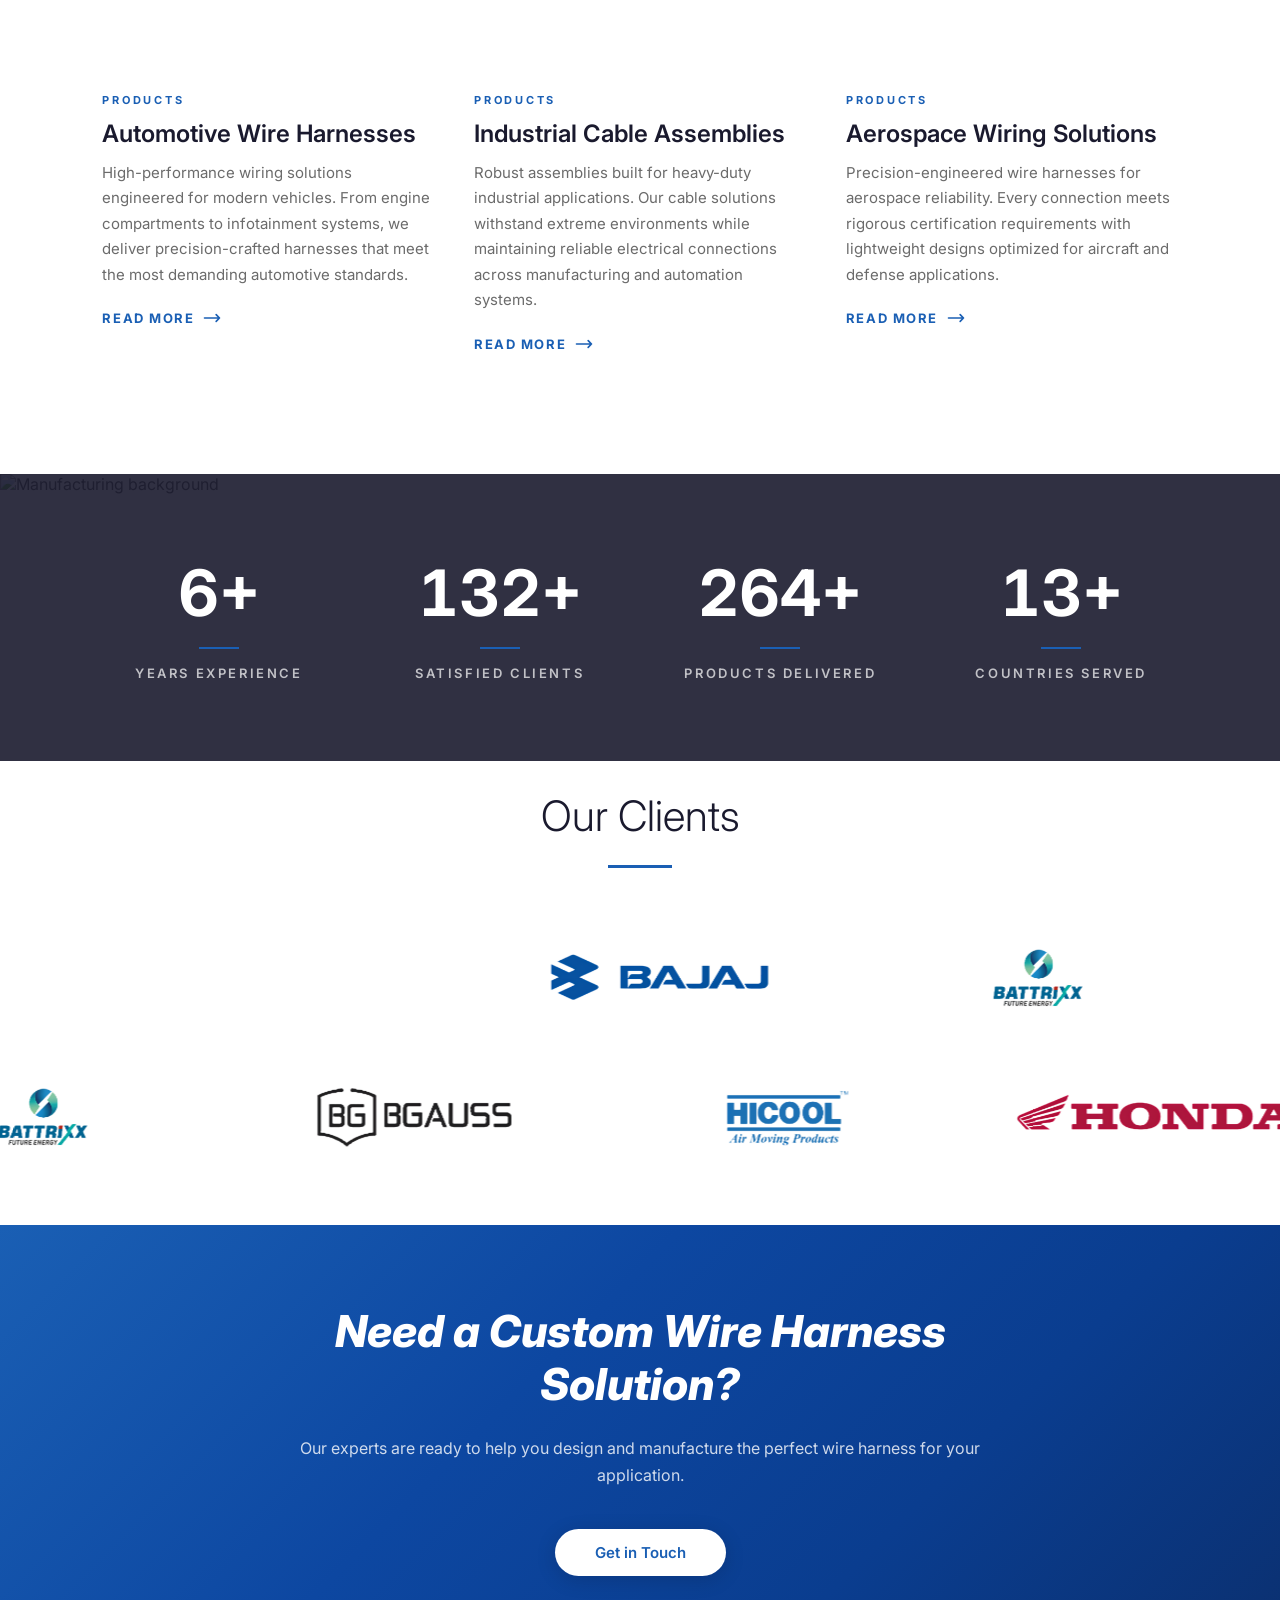
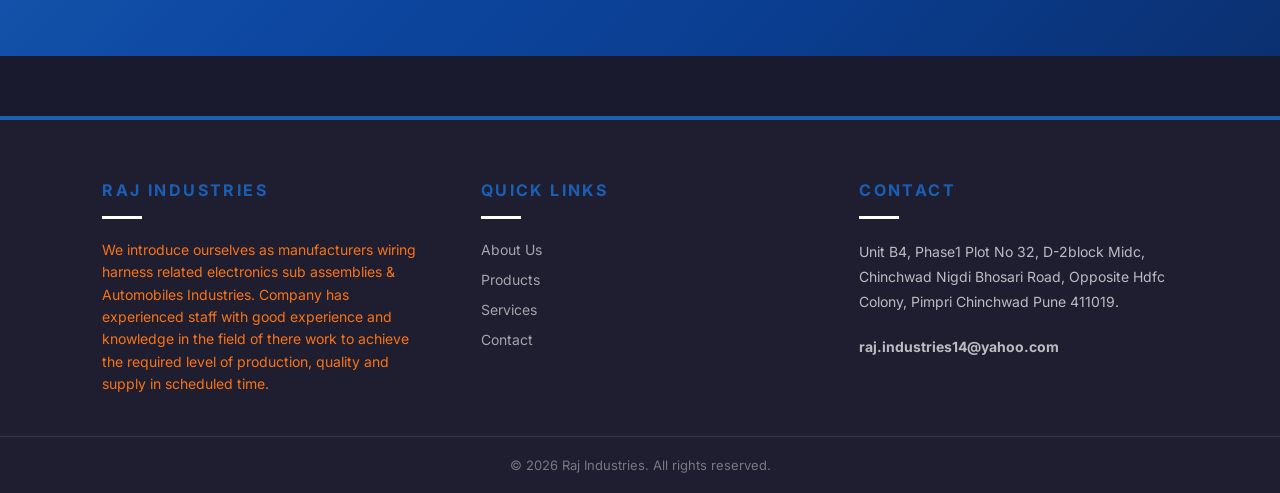
==== commit fd276f66: "Add files via upload" ====
--- a/index.html
+++ b/index.html
@@ -407,23 +407,21 @@
         </div>
     </section>
 
+    
     <!-- ==========================================
          Footer
          ========================================== -->
-    <footer>
+     <footer>
         <div class="footer-top-bar"></div>
         <div class="footer-accent"></div>
 
         <div class="footer-main">
             <div class="footer-grid">
-                <!-- Column 1 -->
                 <div>
                     <h3 class="footer-col__title">RAJ INDUSTRIES</h3>
                     <div class="footer-col__underline"></div>
-                    <p class="footer-col__tagline">Connect To Future</p>
-                </div>
-
-                <!-- Column 2 -->
+                    <p class="footer-col__tagline">We introduce ourselves as manufacturers wiring harness related electronics sub assemblies & Automobiles Industries. Company has experienced staff with good experience and knowledge in the field of there work to achieve the required level of production, quality and supply in scheduled time.</p>
+                </div>
                 <div>
                     <h3 class="footer-col__title">QUICK LINKS</h3>
                     <div class="footer-col__underline"></div>
@@ -434,16 +432,12 @@
                         <li><a href="contact.html">Contact</a></li>
                     </ul>
                 </div>
-
-                <!-- Column 3 -->
                 <div>
                     <h3 class="footer-col__title">CONTACT</h3>
                     <div class="footer-col__underline"></div>
                     <div class="footer-contact">
-                        <p>Unit B4 , Phase 1, Plot No 32 , D-2 Block, Nigdi Bhosari Rd, opposite HDFC Colony, MIDC,
-                            Chinchwad, Pimpri-Chinchwad,
-                            Maharashtra , India - 411019</p>
-                        <a href="mailto:info@rajindustries.com">info@rajindustries.com</a>
+                        <p>Unit B4, Phase1 Plot No 32, D-2block Midc, Chinchwad Nigdi Bhosari Road, Opposite Hdfc Colony, Pimpri Chinchwad Pune 411019.</p><br>
+                        <b><a href="mailto:raj.industries14@yahoo.com">raj.industries14@yahoo.com</a></b>
                     </div>
                 </div>
             </div>
@@ -456,9 +450,8 @@
 
     <!-- Scroll to Top -->
     <button class="scroll-top-btn" aria-label="Scroll to top">
-        <svg width="20" height="20" viewBox="0 0 24 24" fill="none" stroke="currentColor" stroke-width="2.5"
-            stroke-linecap="round" stroke-linejoin="round">
-            <polyline points="18 15 12 9 6 15" />
+        <svg width="20" height="20" viewBox="0 0 24 24" fill="none" stroke="currentColor" stroke-width="2.5" stroke-linecap="round" stroke-linejoin="round">
+            <polyline points="18 15 12 9 6 15"/>
         </svg>
     </button>
 
@@ -466,20 +459,17 @@
     <div class="contact-sidebar">
         <a href="mailto:info@rajindustries.com" aria-label="Email us" title="Email us">
             <svg fill="none" viewBox="0 0 24 24" stroke="currentColor" stroke-width="1.5">
-                <path stroke-linecap="round" stroke-linejoin="round"
-                    d="M21.75 6.75v10.5a2.25 2.25 0 01-2.25 2.25h-15a2.25 2.25 0 01-2.25-2.25V6.75m19.5 0A2.25 2.25 0 0019.5 4.5h-15a2.25 2.25 0 00-2.25 2.25m19.5 0v.243a2.25 2.25 0 01-1.07 1.916l-7.5 4.615a2.25 2.25 0 01-2.36 0L3.32 8.91a2.25 2.25 0 01-1.07-1.916V6.75" />
+                <path stroke-linecap="round" stroke-linejoin="round" d="M21.75 6.75v10.5a2.25 2.25 0 01-2.25 2.25h-15a2.25 2.25 0 01-2.25-2.25V6.75m19.5 0A2.25 2.25 0 0019.5 4.5h-15a2.25 2.25 0 00-2.25 2.25m19.5 0v.243a2.25 2.25 0 01-1.07 1.916l-7.5 4.615a2.25 2.25 0 01-2.36 0L3.32 8.91a2.25 2.25 0 01-1.07-1.916V6.75"/>
             </svg>
         </a>
         <a href="tel:+911234567890" aria-label="Call us" title="Call us">
             <svg fill="none" viewBox="0 0 24 24" stroke="currentColor" stroke-width="1.5">
-                <path stroke-linecap="round" stroke-linejoin="round"
-                    d="M2.25 6.75c0 8.284 6.716 15 15 15h2.25a2.25 2.25 0 002.25-2.25v-1.372c0-.516-.351-.966-.852-1.091l-4.423-1.106c-.44-.11-.902.055-1.173.417l-.97 1.293c-.282.376-.769.542-1.21.38a12.035 12.035 0 01-7.143-7.143c-.162-.441.004-.928.38-1.21l1.293-.97c.363-.271.527-.734.417-1.173L6.963 3.102a1.125 1.125 0 00-1.091-.852H4.5A2.25 2.25 0 002.25 4.5v2.25z" />
+                <path stroke-linecap="round" stroke-linejoin="round" d="M2.25 6.75c0 8.284 6.716 15 15 15h2.25a2.25 2.25 0 002.25-2.25v-1.372c0-.516-.351-.966-.852-1.091l-4.423-1.106c-.44-.11-.902.055-1.173.417l-.97 1.293c-.282.376-.769.542-1.21.38a12.035 12.035 0 01-7.143-7.143c-.162-.441.004-.928.38-1.21l1.293-.97c.363-.271.527-.734.417-1.173L6.963 3.102a1.125 1.125 0 00-1.091-.852H4.5A2.25 2.25 0 002.25 4.5v2.25z"/>
             </svg>
         </a>
     </div>
 
     <!-- JavaScript -->
-    <script src="main.js?v=2"></script>
+    <script src="main.js"></script>
 </body>
-
 </html>
